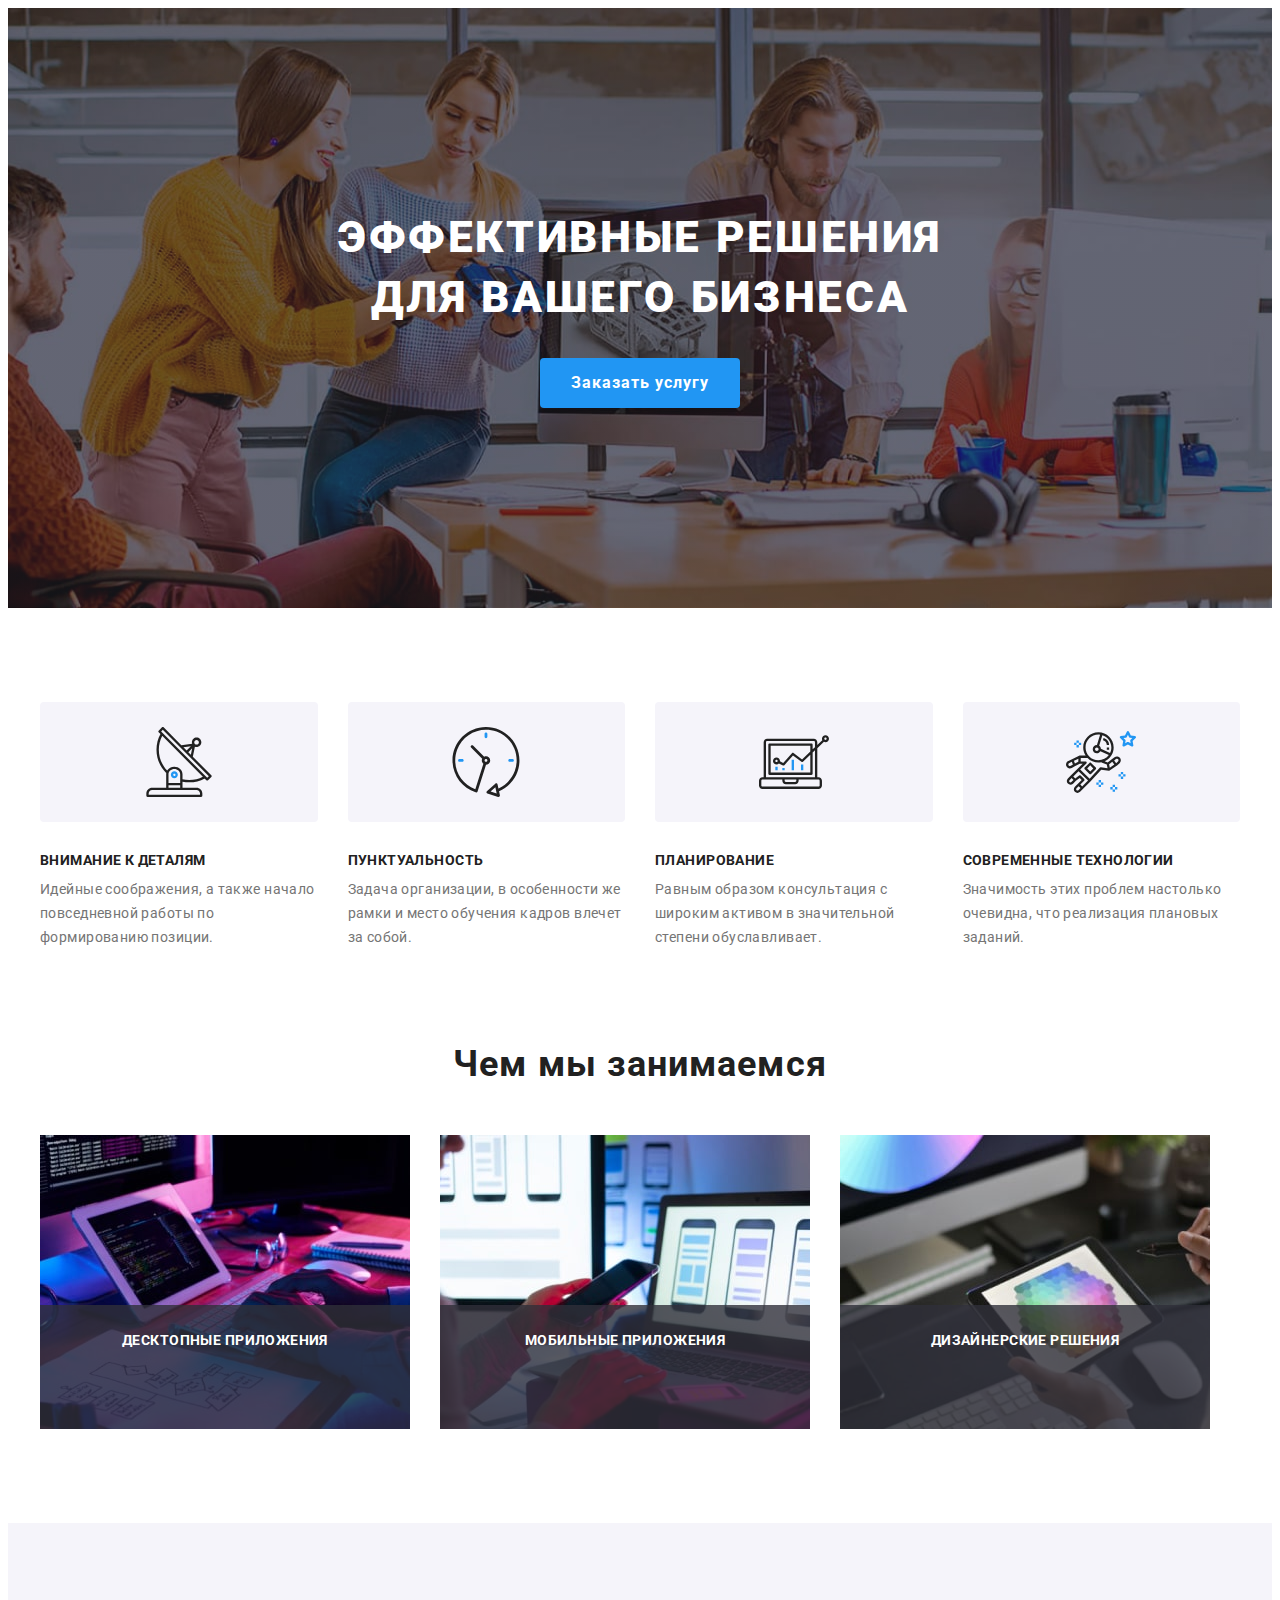
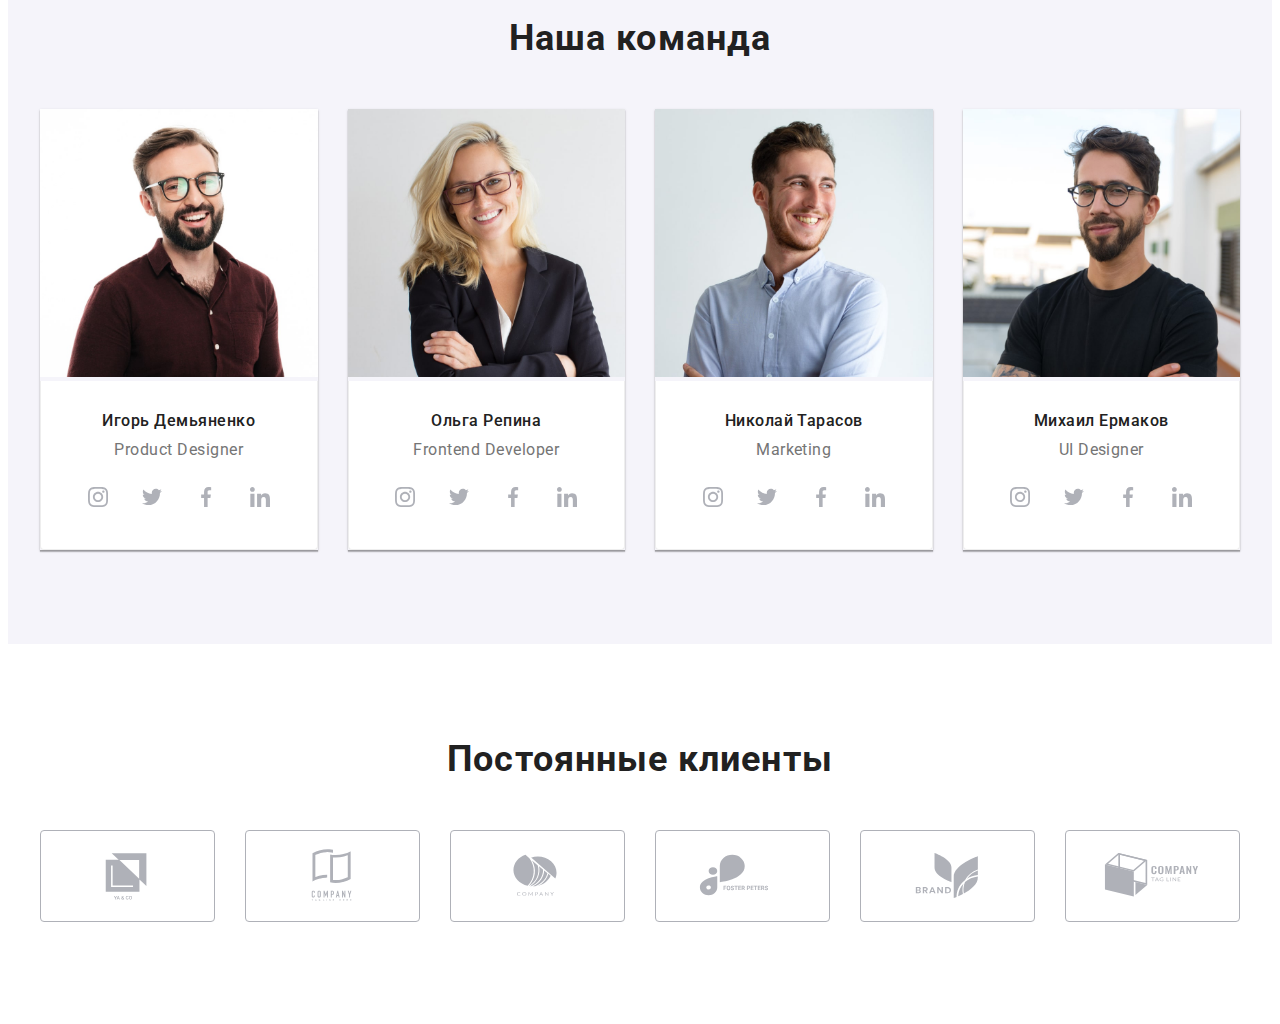
==== index.html @ 3990cf5d "adaptive main studio" ====
<!DOCTYPE html>
<html lang="ru">

<head>
    <meta charset="UTF-8">
    <meta http-equiv="X-UA-Compatible" content="IE=edge">
    <meta name="viewport" content="width=device-width, initial-scale=1.0">
    <title lang="en">WebStudio</title>
    <link rel="preconnect" href="https://fonts.googleapis.com">
    <link rel="preconnect" href="https://fonts.gstatic.com" crossorigin>
    <link
        href="https://fonts.googleapis.com/css2?family=Raleway:wght@700&family=Roboto:wght@400;500;700;900&display=swap"
        rel="stylesheet">
    <link rel="stylesheet" href="https://cdnjs.cloudflare.com/ajax/libs/modern-normalize/1.1.0/modern-normalize.min.css"
        integrity="sha512-wpPYUAdjBVSE4KJnH1VR1HeZfpl1ub8YT/NKx4PuQ5NmX2tKuGu6U/JRp5y+Y8XG2tV+wKQpNHVUX03MfMFn9Q=="
        crossorigin="anonymous" referrerpolicy="no-referrer" />
    <link rel="stylesheet" href="./css/main.min.css">
</head>

<body>
    <!-- <header class="header">
        <div class="container header-container">
            <nav class="header__nav">
                <a class="header__logo link" href="">Web<span class="header__logo-part">Studio</span></a>
                <ul class="header-list list">
                    <li class="header-list__item"><a class="header-list__link link current" href="./index.html">Студия</a></li>
                    <li class="header-list__item"><a class="header-list__link link" href="./portfolio.html">Портфолио</a></li>
                    <li class="header-list__item"><a class="header-list__link link" href="">Контакты</a></li>
                </ul>
            </nav>
            <div class="header-contact">
                <a class="header-contact__link link" href="mailto:info@devstudio.com">
                    <svg class="header-contact__mail-icon" width="16" height="10">
                        <use href="./images/icons.svg#icon-envelope"></use>
                    </svg>
                    info@devstudio.com</a>
                <a class="header-contact__link link" href="tel:+380961111111">
                    <svg class="header-contact__tel-icon" width="10" height="16">
                        <use href="./images/icons.svg#icon-smartphone"></use>
                    </svg>
                    +38 096 111 11 11</a>
            </div>
        </div>
    </header> -->
    <main>
        <section class="hero">
            <div class="hero-container">
                <h1 class="hero__title">Эффективные решения для вашего бизнеса</h1>
                <button type="button" class="btn" data-modal-open>Заказать услугу</button>
            </div>
        </section>
        <section class="section peculiarities">
            <div class="container peculiarities-container">
                <h2 class="visually-hidden">Особенности</h2>
                <ul class="peculiarities-list list">
                    <li class="peculiarities-list__item">
                        <div class="peculiarities-list__box">
                            <svg class="peculiarities-list__icon" width="70" height="70">
                                <use href="./images/icons.svg#icon-antenna"></use>
                            </svg>
                        </div>
                        <h3 class="peculiarities-list__title">Внимание к деталям</h3>
                        <p class="peculiarities-list__text">Идейные соображения, а также начало повседневной работы по
                            формированию позиции.</p>
                    </li>
                    <li class="peculiarities-list__item">
                        <div class="peculiarities-list__box">
                            <svg class="peculiarities-list__icon" width="70" height="70">
                                <use href="./images/icons.svg#icon-clock"></use>
                            </svg>
                        </div>
                        <h3 class="peculiarities-list__title">Пунктуальность</h3>
                        <p class="peculiarities-list__text">Задача организации, в особенности же рамки и место обучения кадров
                            влечет за собой.</p>
                    </li>
                    <li class="peculiarities-list__item">
                        <div class="peculiarities-list__box">
                            <svg class="peculiarities-list__icon" width="70" height="70">
                                <use href="./images/icons.svg#icon-diagram"></use>
                            </svg>
                        </div>
                        <h3 class="peculiarities-list__title">Планирование</h3>
                        <p class="peculiarities-list__text">Равным образом консультация с широким активом в значительной
                            степени обуславливает.</p>
                    </li>
                    <li class="peculiarities-list__item">
                        <div class="peculiarities-list__box">
                            <svg class="peculiarities-list__icon" width="70" height="70">
                                <use href="./images/icons.svg#icon-astronaut"></use>
                            </svg>
                        </div>
                        <h3 class="peculiarities-list__title">Современные технологии</h3>
                        <p class="peculiarities-list__text">Значимость этих проблем настолько очевидна, что реализация
                            плановых заданий.</p>
                    </li>
                </ul>
            </div>
        </section>
        <section class="section about">
            <div class="container about-container">
                <h2 class="about__title section-title">Чем мы занимаемся</h2>
                <ul class="about-list list">
                    <li class="about-list__item">
                        <img class="img" src="./images/box-1-min.jpg" alt="фото 1" width="370">
                        <p class="about-list__label">Десктопные приложения</p>
                    </li>
                    <li class="about-list__item">
                        <img class="img" src="./images/box-2-min.jpg" alt="фото 2" width="370">
                        <p class="about-list__label">Мобильные приложения</p>
                    </li>
                    <li class="about-list__item">
                        <p class="about-list__label">Дизайнерские решения</p>
                        <img class="img" src="./images/box-3-min.jpg" alt="фото 3" width="370">
                    </li>
                </ul>
            </div>
        </section>
        <section class="section team">
            <div class="container team-container">
                <h2 class="team__title section-title">Наша команда</h2>
                <ul class="team-list list">
                    <li class="team-list__item"><img class="team-list__img" src="./images/igor-demyanenko.jpg"
                            alt="фото Игоря Демьяненко" width="270">
                        <div class="team-bottom">
                            <h3 class="team-bottom__title">Игорь Демьяненко</h3>
                            <p lang="en" class="team-bottom__text">Product Designer</p>
                            <ul class="team-sosial-list list">
                                <li class="team-sosial-list__item">
                                    <a href="" class="team-sosial-list__link">
                                        <svg class="team-sosial-list__icon" width="20" height="20">
                                            <use href="./images/icons.svg#icon-instagram"></use>
                                        </svg>
                                    </a>
                                </li>
                                <li class="team-sosial-list__item">
                                    <a href="" class="team-sosial-list__link">
                                        <svg class="team-sosial-list__icon" width="20" height="20">
                                            <use href="./images/icons.svg#icon-twitter"></use>
                                        </svg>
                                    </a>
                                </li>
                                <li class="team-sosial-list__item">
                                    <a href="" class="team-sosial-list__link">
                                        <svg class="team-sosial-list__icon" width="20" height="20">
                                            <use href="./images/icons.svg#icon-facebook"></use>
                                        </svg>
                                    </a>
                                </li>
                                <li class="team-sosial-list__item">
                                    <a href="" class="team-sosial-list__link">
                                        <svg class="team-sosial-list__icon" width="20" height="20">
                                            <use href="./images/icons.svg#icon-linkedin"></use>
                                        </svg>
                                    </a>
                                </li>
                            </ul>
                        </div>
                    </li>
                    <li class="team-list__item"><img class="team-list__img" src="./images/olga-repina.jpg" alt="фото Ольги Репиной"
                            width="270">
                        <div class="team-bottom">
                            <h3 class="team-bottom__title">Ольга Репина</h3>
                            <p lang="en" class="team-bottom__text">Frontend Developer</p>
                            <ul class="team-sosial-list list">
                                <li class="team-sosial-list__item">
                                    <a href="" class="team-sosial-list__link">
                                        <svg class="team-sosial-list__icon" width="20" height="20">
                                            <use href="./images/icons.svg#icon-instagram"></use>
                                        </svg>
                                    </a>
                                </li>
                                <li class="team-sosial-list__item">
                                    <a href="" class="team-sosial-list__link">
                                        <svg class="team-sosial-list__icon" width="20" height="20">
                                            <use href="./images/icons.svg#icon-twitter"></use>
                                        </svg>
                                    </a>
                                </li>
                                <li class="team-sosial-list__item">
                                    <a href="" class="team-sosial-list__link">
                                        <svg class="team-sosial-list__icon" width="20" height="20">
                                            <use href="./images/icons.svg#icon-facebook"></use>
                                        </svg>
                                    </a>
                                </li>
                                <li class="team-sosial-list__item">
                                    <a href="" class="team-sosial-list__link">
                                        <svg class="team-sosial-list__icon" width="20" height="20">
                                            <use href="./images/icons.svg#icon-linkedin"></use>
                                        </svg>
                                    </a>
                                </li>
                            </ul>
                        </div>
                    </li>
                    <li class="team-list__item"><img class="team-list__img" src="./images/nikolay-tarasov.jpg"
                            alt="фото Николая Тарасова" width="270">
                        <div class="team-bottom">
                            <h3 class="team-bottom__title">Николай Тарасов</h3>
                            <p lang="en" class="team-bottom__text">Marketing</p>
                            <ul class="team-sosial-list list">
                                <li class="team-sosial-list__item">
                                    <a href="" class="team-sosial-list__link">
                                        <svg class="team-sosial-list__icon" width="20" height="20">
                                            <use href="./images/icons.svg#icon-instagram"></use>
                                        </svg>
                                    </a>
                                </li>
                                <li class="team-sosial-list__item">
                                    <a href="" class="team-sosial-list__link">
                                        <svg class="team-sosial-list__icon" width="20" height="20">
                                            <use href="./images/icons.svg#icon-twitter"></use>
                                        </svg>
                                    </a>
                                </li>
                                <li class="team-sosial-list__item">
                                    <a href="" class="team-sosial-list__link">
                                        <svg class="team-sosial-list__icon" width="20" height="20">
                                            <use href="./images/icons.svg#icon-facebook"></use>
                                        </svg>
                                    </a>
                                </li>
                                <li class="team-sosial-list__item">
                                    <a href="" class="team-sosial-list__link">
                                        <svg class="team-sosial-list__icon" width="20" height="20">
                                            <use href="./images/icons.svg#icon-linkedin"></use>
                                        </svg>
                                    </a>
                                </li>
                            </ul>
                        </div>
                    </li>
                    <li class="team-list__item"><img class="team-list__img" src="./images/mykhail-ermakov.jpg"
                            alt="фото Михаила Ермакова" width="270">
                        <div class="team-bottom">
                            <h3 class="team-bottom__title">Михаил Ермаков</h3>
                            <p lang="en" class="team-bottom__text">UI Designer</p>
                            <ul class="team-sosial-list list">
                                <li class="team-sosial-list__item">
                                    <a href="" class="team-sosial-list__link">
                                        <svg class="team-sosial-list__icon" width="20" height="20">
                                            <use href="./images/icons.svg#icon-instagram"></use>
                                        </svg>
                                    </a>
                                </li>
                                <li class="team-sosial-list__item">
                                    <a href="" class="team-sosial-list__link">
                                        <svg class="team-sosial-list__icon" width="20" height="20">
                                            <use href="./images/icons.svg#icon-twitter"></use>
                                        </svg>
                                    </a>
                                </li>
                                <li class="team-sosial-list__item">
                                    <a href="" class="team-sosial-list__link">
                                        <svg class="team-sosial-list__icon" width="20" height="20">
                                            <use href="./images/icons.svg#icon-facebook"></use>
                                        </svg>
                                    </a>
                                </li>
                                <li class="team-sosial-list__item">
                                    <a href="" class="team-sosial-list__link">
                                        <svg class="team-sosial-list__icon" width="20" height="20">
                                            <use href="./images/icons.svg#icon-linkedin"></use>
                                        </svg>
                                    </a>
                                </li>
                            </ul>
                        </div>
                    </li>
                </ul>
            </div>
        </section>
        <section class="section clients">
            <div class="container clients-container">
                <h2 class="clients__title section-title">Постоянные клиенты</h2>
                <ul class="clients-list list">
                    <li class="clients-list__item">
                        <a href="" class="clients-list__link">
                            <svg class="clients-list__icon" width="106" height="60">
                                <use href="./images/icons.svg#icon-logo-yaco"></use>
                            </svg>
                        </a>
                    </li>
                    <li class="clients-list__item">
                        <a href="" class="clients-list__link">
                            <svg class="clients-list__icon" width="106" height="60">
                                <use href="./images/icons.svg#icon-logo-company-tagline-here"></use>
                            </svg>
                        </a>
                    </li>
                    <li class="clients-list__item">
                        <a href="" class="clients-list__link">
                            <svg class="clients-list__icon" width="106" height="60">
                                <use href="./images/icons.svg#icon-logo-company"></use>
                            </svg>
                        </a>
                    </li>
                    <li class="clients-list__item">
                        <a href="" class="clients-list__link">
                            <svg class="clients-list__icon" width="106" height="60">
                                <use href="./images/icons.svg#icon-logo-foster-peters"></use>
                            </svg>
                        </a>
                    </li>
                    <li class="clients-list__item">
                        <a href="" class="clients-list__link">
                            <svg class="clients-list__icon" width="106" height="60">
                                <use href="./images/icons.svg#icon-logo-brend"></use>
                            </svg>
                        </a>
                    </li>
                    <li class="clients-list__item">
                        <a href="" class="clients-list__link">
                            <svg class="clients-list__icon" width="106" height="60">
                                <use href="./images/icons.svg#icon-logo-company-tag-line"></use>
                            </svg>
                        </a>
                    </li>
                </ul>
            </div>
        </section>
    </main>
    <!-- <footer class="footer">
        <div class="container footer-container">
            <div class="foter-left">
                <a class="footer-left__logo link" href="">Web<span class="footer-left__logo-part">Studio</span></a>
                <address class="footer-left__address">
                    <a class="footer-left__map link" href="https://goo.gl/maps/DxFb3wu3h7kVE8w4A" target="_blank"
                        rel="noopener noreferrer">г.
                        Киев, пр-т Леси Украинки, 26</a>
                </address>
                <a class="footer-left__contact link" href="mailto:info@example.com">info@example.com</a>
                <a class="footer-left__contact link" href="tel:+380991111111">+38 099 111 11 11</a>
            </div>
            <div class="footer-sosial">
                <p class="footer-title">присоединяйтесь</p>
                <ul class="footer-sosial-list list">
                    <li class="footer-sosial-list__item">
                        <a href="" class="footer-sosial-list__link">
                            <svg class="footer-sosial-list__icon" width="20" height="20">
                                <use href="./images/icons.svg#icon-instagram"></use>
                            </svg>
                        </a>
                    </li>
                    <li class="footer-sosial-list__item">
                        <a href="" class="footer-sosial-list__link">
                            <svg class="footer-sosial-list__icon" width="20" height="20">
                                <use href="./images/icons.svg#icon-twitter"></use>
                            </svg>
                        </a>
                    </li>
                    <li class="footer-sosial-list__item">
                        <a href="" class="footer-sosial-list__link">
                            <svg class="footer-sosial-list__icon" width="20" height="20">
                                <use href="./images/icons.svg#icon-facebook"></use>
                            </svg>
                        </a>
                    </li>
                    <li class="footer-sosial-list__item">
                        <a href="" class="footer-sosial-list__link">
                            <svg class="footer-sosial-list__icon" width="20" height="20">
                                <use href="./images/icons.svg#icon-linkedin"></use>
                            </svg>
                        </a>
                    </li>
                </ul>
            </div>
            <div class="footer-form">
                <p class="footer-title">Подпишитесь на рассылку</p>
                <form action="#" class="footer-form__field">        
                    <input type="email" name="mail" required="required" placeholder="E-mail" class="footer-form__input">
                    <button type="submit" class="btn footer-form__btn">Подписаться <svg class="footer-form__icon" width="24" height="24">
                        <use href="./images/icons.svg#icon-send"></use>
                    </svg></button>
                </form>
            </div>
        </div>
    </footer> -->
    <!-- <div class="backdrop is-hidden" data-modal>
        <div class="modal">
            <button type="button" class="modal__close" data-modal-close>
                <svg class="modal__icon-close" width="18" height="18">
                    <use href="./images/icons.svg#icon-close"></use>
                </svg>
            </button>
            <p class="modal__title">Оставьте свои данные, мы вам перезвоним</p>
            <form action="#" class="modal-form">
                <div class="modal-form__field">
                    <label for="name" class="modal-form__lable">Имя</label>
                   <div class="modal-form__input-wrap">
                        <input type="text" name="name" id="name" required="required" class="modal-form__input">
                        <svg class="modal-form__icon" width="18" height="18">
                            <use href="./images/icons.svg#icon-person-black"></use>
                        </svg>
                   </div>
                </div>
                <div class="modal-form__field">
                    <label for="tel" class="modal-form__lable">Телефон</label>
                    <div class="modal-form__input-wrap">
                        <input type="tel" name="tel" id="tel" required="required" class="modal-form__input">
                        <svg class="modal-form__icon" width="18" height="18">
                            <use href="./images/icons.svg#icon-phone-black"></use>
                        </svg>
                    </div>
                </div>
                <div class="modal-form__field">
                    <label for="mail" class="modal-form__lable">Почта</label>
                    <div class="modal-form__input-wrap">
                        <input type="email" name="mail" id="mail" required="required" class="modal-form__input">
                        <svg class="modal-form__icon" width="18" height="18">
                            <use href="./images/icons.svg#icon-email-black"></use>
                        </svg>
                    </div>
                </div>
                <div class="modal-form__field">
                    <label for="coment" class="modal-form__lable">Комментарий</label>
                    <textarea name="coment" id="coment" placeholder="Введите текст" class="modal-form__coment"></textarea>
                </div>
                <div class="modal-form__field">
                    <input type="checkbox" name="checkbox" id="checkbox" class="modal-form__checkbox visually-hidden">
                    <label for="checkbox" class="modal-form__lable-checkbox">
                        <span class="modal-form__check">
                            <svg class="modal-form__icon-check" width="16" height="15">
                                <use href="./images/icons.svg#icon-check"></use>
                            </svg>
                        </span> Соглашаюсь с рассылкой и принимаю <a href="" class="modal-form__checkox-link"> Условия договора</a> </label> 
                </div>
                <button type="submit" class="btn modal-btn">Отправить</button>
            </form>
        </div>
    </div> -->
    <script src="./js/modal.js"></script>
    </body>

</html>
---- css/main.min.css ----
:root{--main-title-color: #212121;--second-title-color: #ffffff;--first-text-color: #757575;--second-text-color: #212121;--third-text-color: rgba(255, 255, 255, 0.6);--first-button-color: #ffffff;--second-button-color: #212121;--accent-color: #2196f3;--logo-header-color: #000000;--header-link-color: #212121;--header-contact-color: #757575;--logo-footer-color: #ffffff;--hero-background-color: #2f303a;--foter-background-color: #2f303a;--team-background-color: #f5f4fa}p,h1,h2,h3,h4,h5,h6{margin:0}ul{margin:0;padding:0}.btn{cursor:pointer}.img{display:block;max-width:100%;height:auto}.visually-hidden{position:absolute;white-space:nowrap;width:1px;height:1px;overflow:hidden;border:0;padding:0;clip:rect(0 0 0 0);clip-path:inset(50%);margin:-1px}body{font-family:'Roboto', sans-serif;color:var(--first-text-color)}.list{list-style:none}.link{text-decoration:none}.container{padding-left:15px;padding-right:15px;margin:0 auto;width:100%}@media screen and (min-width: 480px){.container{max-width:480px}}@media screen and (min-width: 768px){.container{max-width:768px}}@media screen and (min-width: 1200px){.container{max-width:1200px}}.btn{display:flex;align-items:center;justify-content:center;text-align:center;font-family:inherit;font-weight:700;font-size:16px;line-height:1.87;letter-spacing:0.06em;color:var(--first-button-color);padding-top:10px;padding-bottom:10px;background:var(--accent-color);box-shadow:0px 4px 4px rgba(0,0,0,0.15);border-radius:4px;border-color:transparent;min-width:200px;height:50px;margin:0 auto;transition:color 250ms cubic-bezier(0.4, 0, 0.2, 1)}.btn:hover,.btn:focus{color:var(--logo-header-color)}.section{padding-top:60px;padding-bottom:60px}@media screen and (min-width: 1200px){.section{padding-top:94px;padding-bottom:94px}}.section-title{font-weight:700;font-size:28px;line-height:calc(33 / 28);text-align:center;letter-spacing:0.03em;color:var(--main-title-color);margin-bottom:30px}@media screen and (min-width: 1200px){.section-title{font-size:36px;line-height:calc(42 / 36);margin-bottom:50px}}.backdrop{width:100vw;height:100vh;background-color:rgba(0,0,0,0.2);position:fixed;top:0;left:0;transition:opacity 250ms, visibility 250ms}.backdrop.is-hidden .modal{transform:skewX(45deg) scale(0.8) rotate(-180deg)}.modal{position:absolute;top:50%;left:50%;padding:40px;width:528px;height:581px;background:#ffffff;box-shadow:0px 1px 3px rgba(0,0,0,0.12),0px 1px 1px rgba(0,0,0,0.14),0px 2px 1px rgba(0,0,0,0.2);border-radius:4px;transform:scale(1) skewX(0deg) translate(-50%, -50%) rotate(0deg);transition:transform 250ms cubic-bezier(0.4, 0, 0.2, 1)}.modal__close{position:absolute;top:8px;right:8px;width:30px;height:30px;background-color:#ffffff;border:1px solid rgba(0,0,0,0.1);border-radius:50%;display:flex;align-items:center;justify-content:center;transition:fill 250ms cubic-bezier(0.4, 0, 0.2, 1)}.modal__close:hover,.modal__close:focus{fill:var(--accent-color)}.is-hidden{visibility:hidden;opacity:0;pointer-events:none}.modal__title{font-weight:700;font-size:20px;line-height:calc(23 / 20);text-align:center;letter-spacing:0.03em;color:var(--main-title-color);margin-bottom:12px}.modal-form__lable{font-size:12px;line-height:calc(14 / 12);letter-spacing:0.01em;color:var(--first-text-color);margin-bottom:4px}.modal-form__field{margin-bottom:10px}.modal-form__input{padding-left:42px;padding-top:12px;padding-bottom:12px;width:100%;height:40px;border:1px solid rgba(33,33,33,0.2);box-sizing:border-box;border-radius:4px;outline:none;transition:border-color 250ms cubic-bezier(0.4, 0, 0.2, 1)}.modal-form__input:focus{border-color:var(--accent-color)}.modal-form__input:focus+.modal-form__icon{fill:var(--accent-color)}.modal-form__input-wrap{position:relative}.modal-form__icon{position:absolute;top:50%;left:12px;transform:translateY(-50%);transition:fill 250ms cubic-bezier(0.4, 0, 0.2, 1)}.modal-form__coment{padding:12px 16px;width:100%;min-height:120px;border:1px solid rgba(33,33,33,0.2);box-sizing:border-box;border-radius:4px;outline:none;resize:none;transition:border-color 250ms cubic-bezier(0.4, 0, 0.2, 1)}.modal-form__coment::placeholder{font-size:14px;line-height:calc(16 / 14);letter-spacing:0.01em;color:rgba(117,117,117,0.5)}.modal-form__coment:focus{border-color:var(--accent-color)}.modal-form__lable-checkbox{font-size:14px;line-height:1.71;letter-spacing:0.03em;color:var(--first-text-color);display:flex;align-items:center;justify-content:center;margin-bottom:30px}.modal-form__checkox-link{text-decoration-line:underline;color:var(--accent-color)}.modal-form__check{display:flex;align-items:center;justify-content:center;margin-right:8.38px;width:16px;height:15px;border:2px solid #212121;border-radius:2px}.modal-form__icon-check{fill:#ffffff}.modal-form__checkbox:checked+.modal-form__lable-checkbox .modal-form__check{background-color:var(--accent-color);border:none}.header{padding-top:24px;padding-bottom:25px;border-bottom:1px solid #ececec}.header-list{display:flex}.header__nav{display:flex;align-items:center}.header-container{display:flex;align-items:center}.header-contact{margin-left:auto;display:flex}.header__logo{font-family:Raleway;font-weight:700;font-size:26px;line-height:calc(31 / 26);letter-spacing:0.03em;color:var(--accent-color);margin-right:93px}.header__logo-part{color:var(--logo-header-color);transition:color 250ms cubic-bezier(0.4, 0, 0.2, 1)}.header__logo-part:hover,.header__logo-part:focus{color:var(--accent-color)}.header-list__item:not(:last-child){margin-right:50px}.header-list__link{position:relative;font-weight:500;font-size:14px;line-height:calc(16 / 14);letter-spacing:0.02em;color:var(--header-link-color);transition:color 250ms cubic-bezier(0.4, 0, 0.2, 1)}.header-list__link:hover,.header-list__link:focus{color:var(--accent-color)}.header-list__link.current::after{position:absolute;left:0;bottom:-32px;content:'';width:100%;height:4px;background-color:var(--accent-color);border-radius:2px}.header-contact__link{font-weight:500;font-size:14px;line-height:calc(16 / 14);letter-spacing:0.02em;color:var(--header-contact-color);margin-right:50px;display:flex;align-items:center;transition:color 250ms cubic-bezier(0.4, 0, 0.2, 1)}.header-contact__link:last-child{margin-right:0}.header-contact__link:hover,.header-contact__link:focus{color:var(--accent-color)}.header-contact__mail-icon{margin-right:10px;fill:currentColor}.header-contact__tel-icon{margin-right:10px;fill:currentColor}.hero{background-color:#c4c4c4;margin:0 auto;max-width:1600px;background-image:linear-gradient(rgba(47,48,58,0.4), rgba(47,48,58,0.4)),url(../images/hero-background.jpg);background-repeat:no-repeat;background-position:center;background-size:cover;padding-top:118px;padding-bottom:118px}@media screen and (min-width: 1200px){.hero{padding-top:200px;padding-bottom:200px}}.hero__title{font-weight:900;font-size:26px;line-height:1.62;text-align:center;letter-spacing:0.06em;text-transform:uppercase;color:var(--second-title-color);max-width:360px;margin:0 auto 30px}@media screen and (min-width: 1200px){.hero__title{font-size:44px;line-height:1.36;max-width:676px}}.peculiarities-list{margin-bottom:-30px}@media screen and (min-width: 768px){.peculiarities-list{display:flex;flex-wrap:wrap;margin-left:-30px}}.peculiarities-list__item{margin-bottom:30px;width:100%}@media screen and (min-width: 768px){.peculiarities-list__item{width:calc(100% / 2 - 30px);margin-left:30px}}@media screen and (min-width: 1200px){.peculiarities-list__item{width:calc(100% / 4 - 30px)}}.peculiarities-list__box{height:120px;background:#f5f4fa;border-radius:4px;margin-bottom:30px;display:flex;align-items:center;justify-content:center}.peculiarities-list__title{text-align:center;font-weight:700;font-size:14px;line-height:calc(16 / 14);letter-spacing:0.03em;text-transform:uppercase;color:var(--main-title-color);margin-bottom:10px}@media screen and (min-width: 768px){.peculiarities-list__title{text-align:left}}.peculiarities-list__text{font-size:14px;line-height:1.71;letter-spacing:0.03em}.about{padding-top:0px;display:none}@media screen and (min-width: 1200px){.about{display:block}}.about-list{display:flex}.about-list__item{position:relative}.about-list__item:not(:last-child){margin-right:30px}.about-list__label{position:absolute;left:0;bottom:0;width:370px;height:70px;font-weight:700;font-size:14px;line-height:calc(16 / 14);text-align:center;padding-top:27px;padding-bottom:27px;letter-spacing:0.03em;text-transform:uppercase;color:#ffffff;background:rgba(47,48,58,0.8)}.team{background-color:var(--team-background-color)}.team-list{margin-bottom:-30px}@media screen and (min-width: 768px){.team-list{display:flex;flex-wrap:wrap;margin-left:-30px}}.team-list__item{box-shadow:0px 1px 3px rgba(0,0,0,0.12),0px 1px 1px rgba(0,0,0,0.14),0px 2px 1px rgba(0,0,0,0.2);margin-bottom:30px;width:100%}@media screen and (min-width: 768px){.team-list__item{width:calc(100% / 2 - 30px);margin-left:30px}}@media screen and (min-width: 1200px){.team-list__item{width:calc(100% / 4 - 30px)}}.team-list__img{width:100%}.team-bottom{padding-top:30px;padding-bottom:30px;border:1px solid #eeeeee;border-top:none;background-color:#ffffff;border-radius:0px 0px 4px 4px}.team-bottom__title{font-weight:500;font-size:16px;line-height:calc(19 / 16);text-align:center;letter-spacing:0.03em;color:var(--main-title-color);margin-bottom:10px}.team-bottom__text{font-size:16px;line-height:calc(19 / 16);text-align:center;letter-spacing:0.03em;margin-bottom:16px}.team-sosial-list{display:flex;justify-content:center}.team-sosial-list__item{width:44px;height:44px}.team-sosial-list__item+.team-sosial-list__item{margin-left:10px}.team-sosial-list__link{width:100%;height:100%;border-radius:50%;display:flex;align-items:center;justify-content:center;background-color:#ffffff;color:#afb1b8;transition:color 250ms cubic-bezier(0.4, 0, 0.2, 1),background-color 250ms cubic-bezier(0.4, 0, 0.2, 1)}.team-sosial-list__link:hover,.team-sosial-list__link:focus{background-color:var(--accent-color);color:#ffffff}.team-sosial-list__icon{fill:currentColor}.clients-list{display:flex;margin-bottom:-30px;flex-wrap:wrap;margin-left:-30px}.clients-list__item{width:calc(100% / 2 - 30px);margin-left:30px;height:92px;margin-bottom:30px}@media screen and (min-width: 768px){.clients-list__item{width:calc(100% / 3 - 30px);margin-left:30px}}@media screen and (min-width: 768px) and (min-width: 1200px){.clients-list__item{width:calc(100% / 6 - 30px)}}.clients-list__link{width:100%;height:100%;border:1px solid #afb1b8;box-sizing:border-box;border-radius:4px;display:flex;align-items:center;justify-content:center;background-color:#ffffff;color:#afb1b8;transition:color 250ms cubic-bezier(0.4, 0, 0.2, 1),border-color 250ms cubic-bezier(0.4, 0, 0.2, 1)}.clients-list__link:hover,.clients-list__link:focus{border-color:var(--accent-color);color:var(--accent-color)}.clients-list__icon{fill:currentColor}.footer{background-color:var(--foter-background-color);padding-top:60px;padding-bottom:60px}.footer-container{display:flex;align-items:baseline}.footer-left__logo{font-family:Raleway;font-weight:700;font-size:26px;line-height:calc(31 / 26);letter-spacing:0.03em;color:var(--accent-color);display:block;margin-bottom:30px}.footer-left__logo-part{color:var(--logo-footer-color);transition:color 250ms cubic-bezier(0.4, 0, 0.2, 1)}.footer-left__logo-part:hover,.footer-left__logo-part:focus{color:var(--accent-color)}.footer-left__map{font-style:normal;font-weight:400;font-size:14px;line-height:1.71;letter-spacing:0.03em;color:var(--second-title-color);display:block;margin-bottom:9px;transition:color 250ms cubic-bezier(0.4, 0, 0.2, 1)}.footer-left__map:hover,.footer-left__map:focus{color:var(--accent-color)}.footer-left__contact{font-size:14px;line-height:1.71;letter-spacing:0.03em;color:var(--third-text-color);display:block;transition:color 250ms cubic-bezier(0.4, 0, 0.2, 1)}.footer-left__contact:not(:last-child){margin-bottom:9px}.footer-left__contact:hover,.footer-left__contact:focus{color:var(--accent-color)}.footer-sosial{margin-left:70px}.footer-title{font-weight:700;font-size:14px;line-height:calc(16 / 14);letter-spacing:0.03em;text-transform:uppercase;color:var(--logo-footer-color);margin-bottom:20px}.footer-sosial-list{display:flex}.footer-sosial-list__item{width:44px;height:44px}.footer-sosial-list__item+.footer-sosial-list__item{margin-left:10px}.footer-sosial-list__link{width:100%;height:100%;border-radius:50%;display:flex;align-items:center;justify-content:center;background:rgba(255,255,255,0.1);color:var(--logo-footer-color);transition:background-color 250ms cubic-bezier(0.4, 0, 0.2, 1)}.footer-sosial-list__link:hover,.footer-sosial-list__link:focus{background-color:var(--accent-color)}.footer-sosial-list__icon{fill:currentColor}.footer-form{margin-left:93px}.footer-form__field{display:flex}.footer-form__input{margin-right:12px;padding-left:16px;padding-top:15px;padding-bottom:15px;width:358px;height:50px;font-size:16px;line-height:1.25;letter-spacing:0.03em;color:rgba(255,255,255,0.6);background-color:var(--foter-background-color);border:1px solid rgba(255,255,255,0.3);box-sizing:border-box;filter:drop-shadow(0px 4px 4px rgba(0,0,0,0.15));border-radius:4px;outline:none;transition:border-color 250ms cubic-bezier(0.4, 0, 0.2, 1)}.footer-form__input::placeholder{font-size:16px;line-height:1.25;letter-spacing:0.03em;color:rgba(255,255,255,0.6)}.footer-form__input:focus{border-color:var(--accent-color)}.footer-form__btn{justify-content:space-between;padding-right:28px;padding-left:29px}.filtr-list{display:flex;justify-content:center;margin-bottom:50px}.filtr-item{margin-right:8px}.filtr-item:last-child{margin-right:0}.filtr-btn{padding:6px 22px;font-family:inherit;font-weight:500;font-size:16px;line-height:1.62;text-align:center;letter-spacing:0.03em;color:var(--second-button-color);cursor:pointer;border:none;border-radius:4px;transition:color 250ms cubic-bezier(0.4, 0, 0.2, 1),background-color 250ms cubic-bezier(0.4, 0, 0.2, 1),box-shadow 250ms cubic-bezier(0.4, 0, 0.2, 1)}.filtr-btn:hover,.filtr-btn:focus{color:var(--first-button-color);background-color:var(--accent-color);box-shadow:0px 3px 1px rgba(0,0,0,0.1),0px 1px 2px rgba(0,0,0,0.08),0px 2px 2px rgba(0,0,0,0.12)}.projects-list{display:flex;flex-wrap:wrap;margin-left:-30px;margin-top:-30px}.projects-item{margin-left:30px;margin-top:30px;flex-basis:calc((100% - 90px) / 3)}.progect-border{padding:20px 24px;border:1px solid #eeeeee;border-top:none}.projects-link{display:block;transition:box-shadow 250ms cubic-bezier(0.4, 0, 0.2, 1)}.projects-link:hover,.projects-link:focus{box-shadow:0px 1px 1px rgba(0,0,0,0.12),0px 4px 4px rgba(0,0,0,0.06),1px 4px 6px rgba(0,0,0,0.16)}.progects-overlay{position:relative;overflow:hidden}.progect-overlay-text{position:absolute;left:0;top:0;height:100%;padding:63px 24px;font-size:18px;line-height:1.56;letter-spacing:0.03em;color:#ffffff;background-color:var(--accent-color);transform:translateY(100%);transition:transform 250ms cubic-bezier(0.4, 0, 0.2, 1);overflow:auto}.projects-item:hover .progect-overlay-text{transform:translateY(0)}.projects-title{font-weight:700;font-size:18px;line-height:2;letter-spacing:0.06em;color:var(--main-title-color)}.projects-text{font-size:16px;line-height:1.87;letter-spacing:0.03em;color:var(--first-text-color)}
/*# sourceMappingURL=main.min.css.map */
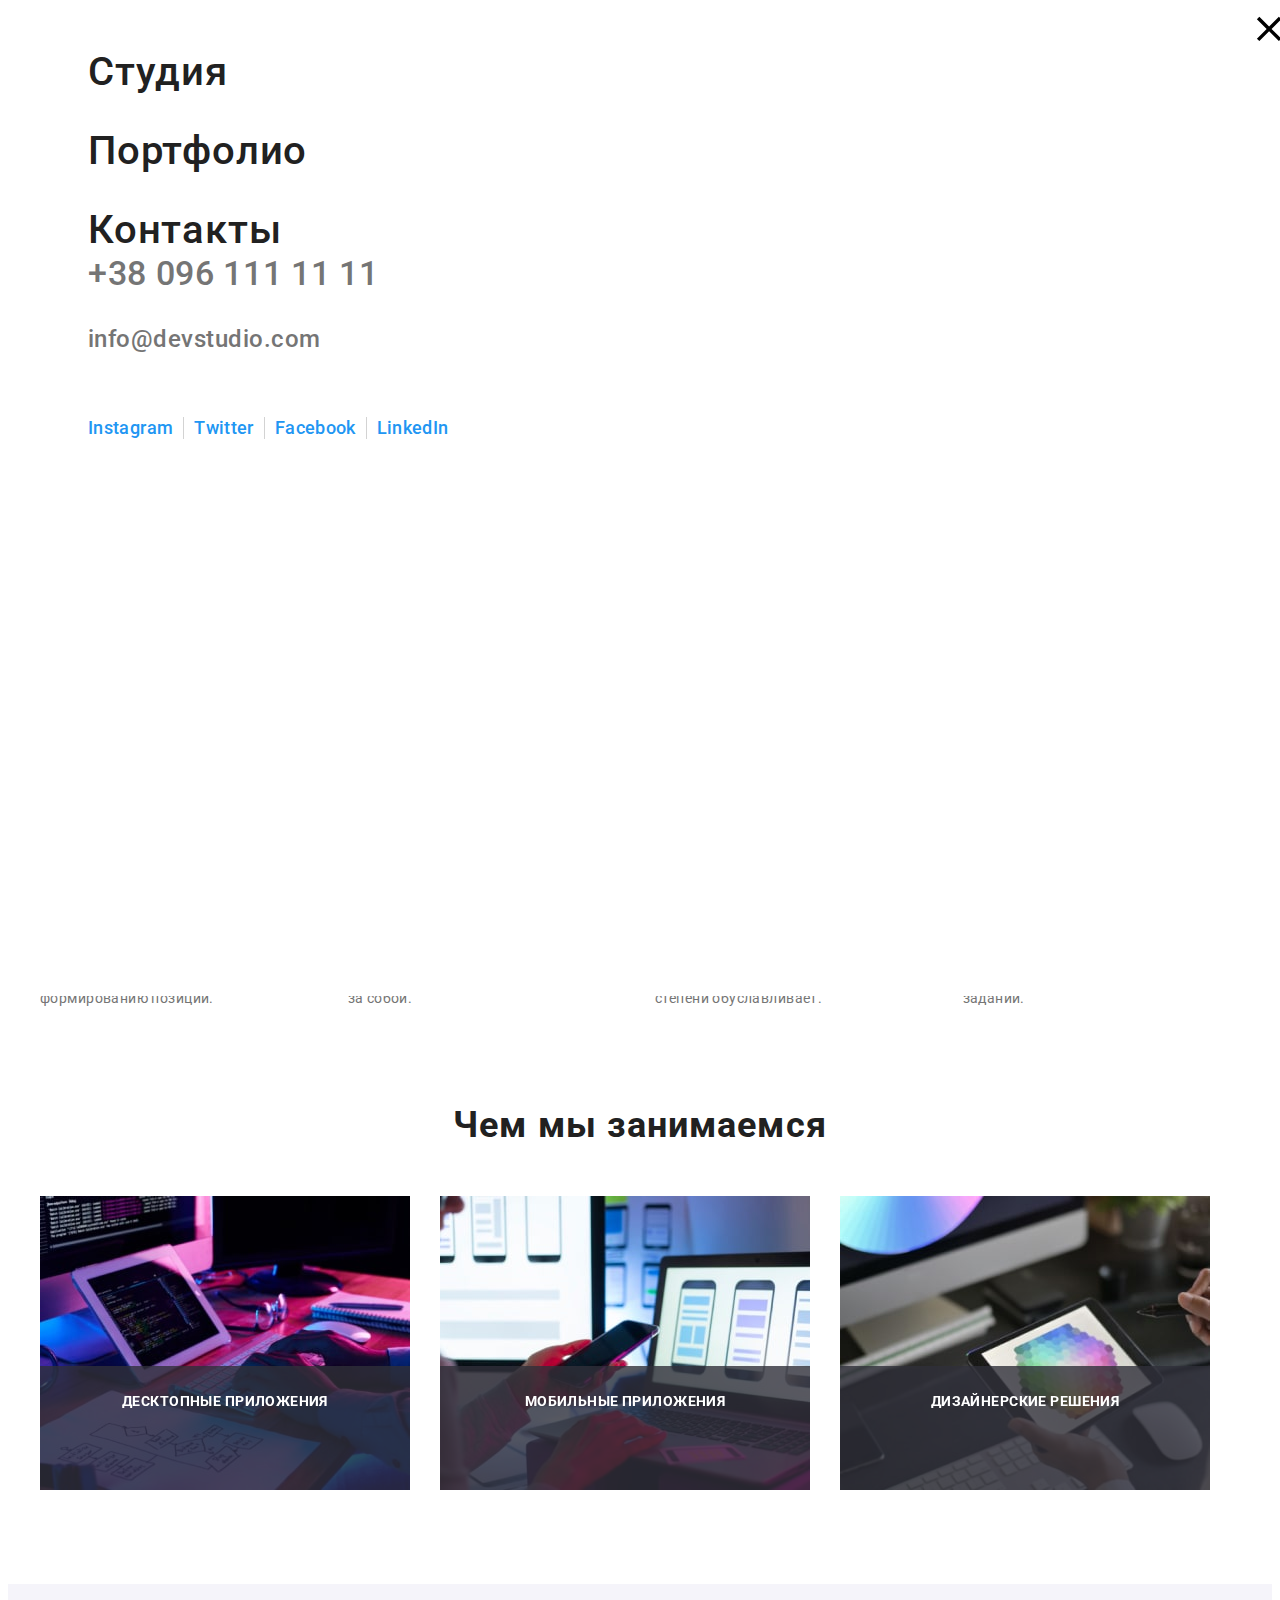
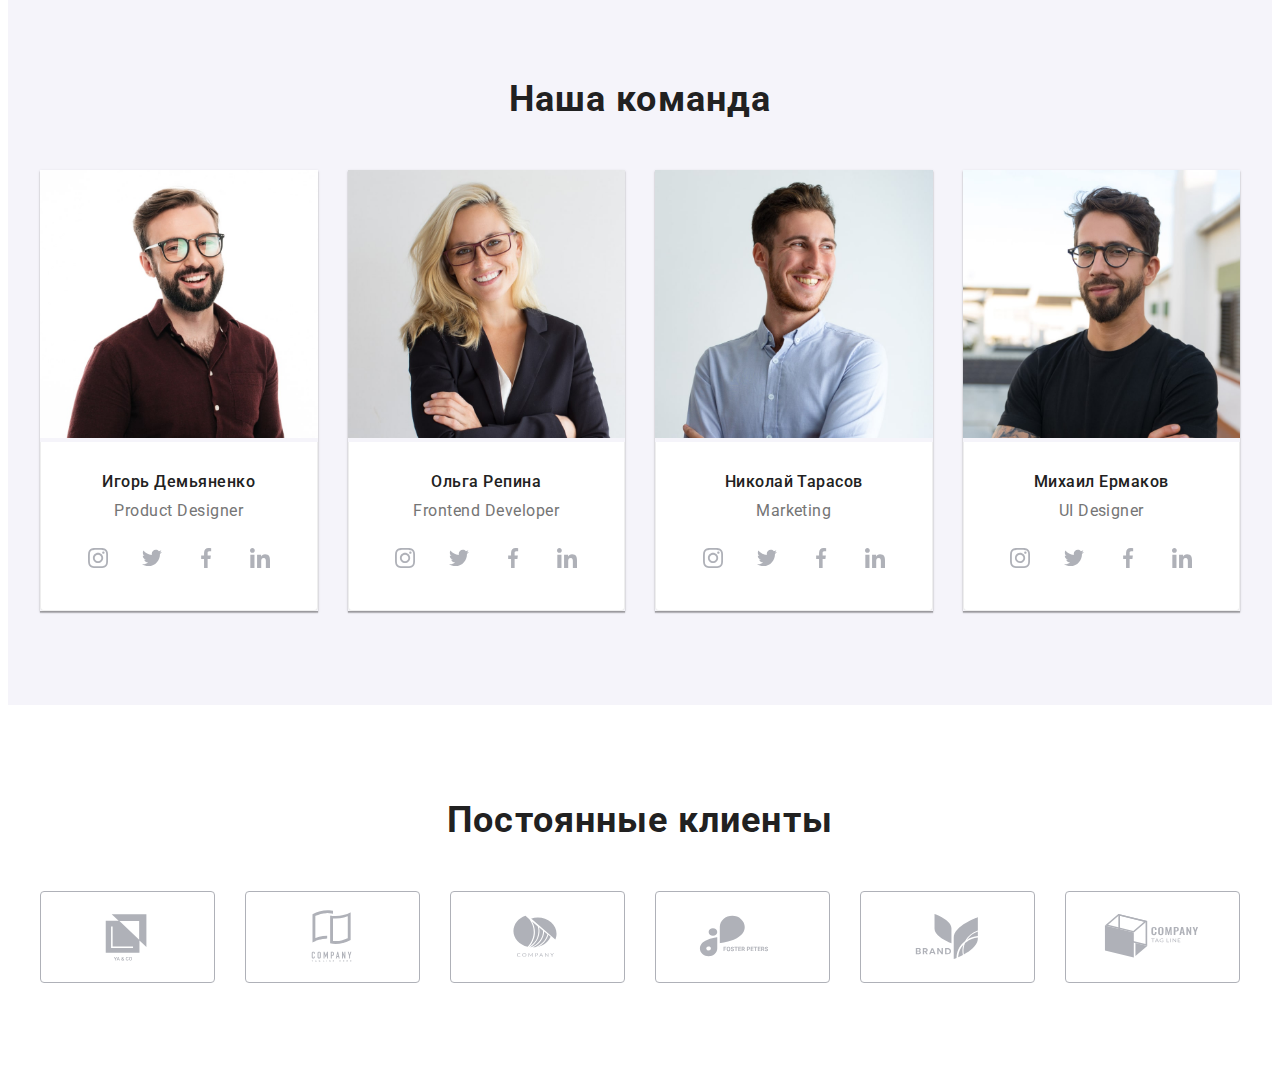
==== commit 87006b1b: "mob-menu header" ====
--- a/index.html
+++ b/index.html
@@ -18,10 +18,11 @@
 </head>
 
 <body>
-    <!-- <header class="header">
+    <header class="header">
         <div class="container header-container">
             <nav class="header__nav">
                 <a class="header__logo link" href="">Web<span class="header__logo-part">Studio</span></a>
+                
                 <ul class="header-list list">
                     <li class="header-list__item"><a class="header-list__link link current" href="./index.html">Студия</a></li>
                     <li class="header-list__item"><a class="header-list__link link" href="./portfolio.html">Портфолио</a></li>
@@ -40,8 +41,55 @@
                     </svg>
                     +38 096 111 11 11</a>
             </div>
+            <button type="button" class="mob-menu-open">
+                <svg class="menu-open-icon" width="40" height="40">
+                    <use href="images/icons.svg#icon-mob-menu1"></use>
+                </svg>
+            </button>
         </div>
-    </header> -->
+            <div class="mob-menu">
+                <div class="container">
+                <button type="button" class="mob-menu-close">
+                    <svg class="menu-close-icon" width="40" height="40">
+                        <use href="images/icons.svg#icon-close"></use>
+                    </svg>
+                </button>
+                <ul class="mob-menu-list list">
+                    <li class="mob-menu-item">
+                        <a href="" class="mob-menu-link link">Студия</a>
+                    </li>
+                    <li class="mob-menu-item">
+                        <a href="" class="mob-menu-link link">Портфолио</a>
+                    </li>
+                    <li class="mob-menu-item">
+                        <a href="" class="mob-menu-link link">Контакты</a>
+                    </li>
+                </ul>
+                <ul class="mob-contacts-list list">
+                    <li class="mob-contacts-item">
+                        <a href="" class="mob-contacts-link link mob-tel-number">+38 096 111 11 11</a>
+                    </li>
+                    <li class="mob-contacts-item">
+                        <a href="" class="mob-contacts-link link">info@devstudio.com</a>
+                    </li>
+                </ul>
+                <ul class="mob-sosial-list list">
+                    <li class="mob-sosial-item">
+                        <a href="" class="mob-sosial-link link">Instagram</a>
+                    </li>
+                    <li class="mob-sosial-item">
+                        <a href="" class="mob-sosial-link link">Twitter</a>
+                    </li>
+                    <li class="mob-sosial-item">
+                        <a href="" class="mob-sosial-link link">Facebook</a>
+                    </li>
+                    <li class="mob-sosial-item">
+                        <a href="" class="mob-sosial-link link">LinkedIn</a>
+                    </li>
+                </ul>
+                </div>
+            </div>
+    </header>
     <main>
         <section class="hero">
             <div class="hero-container">
--- a/css/main.min.css
+++ b/css/main.min.css
@@ -1,2 +1,2 @@
-:root{--main-title-color: #212121;--second-title-color: #ffffff;--first-text-color: #757575;--second-text-color: #212121;--third-text-color: rgba(255, 255, 255, 0.6);--first-button-color: #ffffff;--second-button-color: #212121;--accent-color: #2196f3;--logo-header-color: #000000;--header-link-color: #212121;--header-contact-color: #757575;--logo-footer-color: #ffffff;--hero-background-color: #2f303a;--foter-background-color: #2f303a;--team-background-color: #f5f4fa}p,h1,h2,h3,h4,h5,h6{margin:0}ul{margin:0;padding:0}.btn{cursor:pointer}.img{display:block;max-width:100%;height:auto}.visually-hidden{position:absolute;white-space:nowrap;width:1px;height:1px;overflow:hidden;border:0;padding:0;clip:rect(0 0 0 0);clip-path:inset(50%);margin:-1px}body{font-family:'Roboto', sans-serif;color:var(--first-text-color)}.list{list-style:none}.link{text-decoration:none}.container{padding-left:15px;padding-right:15px;margin:0 auto;width:100%}@media screen and (min-width: 480px){.container{max-width:480px}}@media screen and (min-width: 768px){.container{max-width:768px}}@media screen and (min-width: 1200px){.container{max-width:1200px}}.btn{display:flex;align-items:center;justify-content:center;text-align:center;font-family:inherit;font-weight:700;font-size:16px;line-height:1.87;letter-spacing:0.06em;color:var(--first-button-color);padding-top:10px;padding-bottom:10px;background:var(--accent-color);box-shadow:0px 4px 4px rgba(0,0,0,0.15);border-radius:4px;border-color:transparent;min-width:200px;height:50px;margin:0 auto;transition:color 250ms cubic-bezier(0.4, 0, 0.2, 1)}.btn:hover,.btn:focus{color:var(--logo-header-color)}.section{padding-top:60px;padding-bottom:60px}@media screen and (min-width: 1200px){.section{padding-top:94px;padding-bottom:94px}}.section-title{font-weight:700;font-size:28px;line-height:calc(33 / 28);text-align:center;letter-spacing:0.03em;color:var(--main-title-color);margin-bottom:30px}@media screen and (min-width: 1200px){.section-title{font-size:36px;line-height:calc(42 / 36);margin-bottom:50px}}.backdrop{width:100vw;height:100vh;background-color:rgba(0,0,0,0.2);position:fixed;top:0;left:0;transition:opacity 250ms, visibility 250ms}.backdrop.is-hidden .modal{transform:skewX(45deg) scale(0.8) rotate(-180deg)}.modal{position:absolute;top:50%;left:50%;padding:40px;width:528px;height:581px;background:#ffffff;box-shadow:0px 1px 3px rgba(0,0,0,0.12),0px 1px 1px rgba(0,0,0,0.14),0px 2px 1px rgba(0,0,0,0.2);border-radius:4px;transform:scale(1) skewX(0deg) translate(-50%, -50%) rotate(0deg);transition:transform 250ms cubic-bezier(0.4, 0, 0.2, 1)}.modal__close{position:absolute;top:8px;right:8px;width:30px;height:30px;background-color:#ffffff;border:1px solid rgba(0,0,0,0.1);border-radius:50%;display:flex;align-items:center;justify-content:center;transition:fill 250ms cubic-bezier(0.4, 0, 0.2, 1)}.modal__close:hover,.modal__close:focus{fill:var(--accent-color)}.is-hidden{visibility:hidden;opacity:0;pointer-events:none}.modal__title{font-weight:700;font-size:20px;line-height:calc(23 / 20);text-align:center;letter-spacing:0.03em;color:var(--main-title-color);margin-bottom:12px}.modal-form__lable{font-size:12px;line-height:calc(14 / 12);letter-spacing:0.01em;color:var(--first-text-color);margin-bottom:4px}.modal-form__field{margin-bottom:10px}.modal-form__input{padding-left:42px;padding-top:12px;padding-bottom:12px;width:100%;height:40px;border:1px solid rgba(33,33,33,0.2);box-sizing:border-box;border-radius:4px;outline:none;transition:border-color 250ms cubic-bezier(0.4, 0, 0.2, 1)}.modal-form__input:focus{border-color:var(--accent-color)}.modal-form__input:focus+.modal-form__icon{fill:var(--accent-color)}.modal-form__input-wrap{position:relative}.modal-form__icon{position:absolute;top:50%;left:12px;transform:translateY(-50%);transition:fill 250ms cubic-bezier(0.4, 0, 0.2, 1)}.modal-form__coment{padding:12px 16px;width:100%;min-height:120px;border:1px solid rgba(33,33,33,0.2);box-sizing:border-box;border-radius:4px;outline:none;resize:none;transition:border-color 250ms cubic-bezier(0.4, 0, 0.2, 1)}.modal-form__coment::placeholder{font-size:14px;line-height:calc(16 / 14);letter-spacing:0.01em;color:rgba(117,117,117,0.5)}.modal-form__coment:focus{border-color:var(--accent-color)}.modal-form__lable-checkbox{font-size:14px;line-height:1.71;letter-spacing:0.03em;color:var(--first-text-color);display:flex;align-items:center;justify-content:center;margin-bottom:30px}.modal-form__checkox-link{text-decoration-line:underline;color:var(--accent-color)}.modal-form__check{display:flex;align-items:center;justify-content:center;margin-right:8.38px;width:16px;height:15px;border:2px solid #212121;border-radius:2px}.modal-form__icon-check{fill:#ffffff}.modal-form__checkbox:checked+.modal-form__lable-checkbox .modal-form__check{background-color:var(--accent-color);border:none}.header{padding-top:24px;padding-bottom:25px;border-bottom:1px solid #ececec}.header-list{display:flex}.header__nav{display:flex;align-items:center}.header-container{display:flex;align-items:center}.header-contact{margin-left:auto;display:flex}.header__logo{font-family:Raleway;font-weight:700;font-size:26px;line-height:calc(31 / 26);letter-spacing:0.03em;color:var(--accent-color);margin-right:93px}.header__logo-part{color:var(--logo-header-color);transition:color 250ms cubic-bezier(0.4, 0, 0.2, 1)}.header__logo-part:hover,.header__logo-part:focus{color:var(--accent-color)}.header-list__item:not(:last-child){margin-right:50px}.header-list__link{position:relative;font-weight:500;font-size:14px;line-height:calc(16 / 14);letter-spacing:0.02em;color:var(--header-link-color);transition:color 250ms cubic-bezier(0.4, 0, 0.2, 1)}.header-list__link:hover,.header-list__link:focus{color:var(--accent-color)}.header-list__link.current::after{position:absolute;left:0;bottom:-32px;content:'';width:100%;height:4px;background-color:var(--accent-color);border-radius:2px}.header-contact__link{font-weight:500;font-size:14px;line-height:calc(16 / 14);letter-spacing:0.02em;color:var(--header-contact-color);margin-right:50px;display:flex;align-items:center;transition:color 250ms cubic-bezier(0.4, 0, 0.2, 1)}.header-contact__link:last-child{margin-right:0}.header-contact__link:hover,.header-contact__link:focus{color:var(--accent-color)}.header-contact__mail-icon{margin-right:10px;fill:currentColor}.header-contact__tel-icon{margin-right:10px;fill:currentColor}.hero{background-color:#c4c4c4;margin:0 auto;max-width:1600px;background-image:linear-gradient(rgba(47,48,58,0.4), rgba(47,48,58,0.4)),url(../images/hero-background.jpg);background-repeat:no-repeat;background-position:center;background-size:cover;padding-top:118px;padding-bottom:118px}@media screen and (min-width: 1200px){.hero{padding-top:200px;padding-bottom:200px}}.hero__title{font-weight:900;font-size:26px;line-height:1.62;text-align:center;letter-spacing:0.06em;text-transform:uppercase;color:var(--second-title-color);max-width:360px;margin:0 auto 30px}@media screen and (min-width: 1200px){.hero__title{font-size:44px;line-height:1.36;max-width:676px}}.peculiarities-list{margin-bottom:-30px}@media screen and (min-width: 768px){.peculiarities-list{display:flex;flex-wrap:wrap;margin-left:-30px}}.peculiarities-list__item{margin-bottom:30px;width:100%}@media screen and (min-width: 768px){.peculiarities-list__item{width:calc(100% / 2 - 30px);margin-left:30px}}@media screen and (min-width: 1200px){.peculiarities-list__item{width:calc(100% / 4 - 30px)}}.peculiarities-list__box{height:120px;background:#f5f4fa;border-radius:4px;margin-bottom:30px;display:flex;align-items:center;justify-content:center}.peculiarities-list__title{text-align:center;font-weight:700;font-size:14px;line-height:calc(16 / 14);letter-spacing:0.03em;text-transform:uppercase;color:var(--main-title-color);margin-bottom:10px}@media screen and (min-width: 768px){.peculiarities-list__title{text-align:left}}.peculiarities-list__text{font-size:14px;line-height:1.71;letter-spacing:0.03em}.about{padding-top:0px;display:none}@media screen and (min-width: 1200px){.about{display:block}}.about-list{display:flex}.about-list__item{position:relative}.about-list__item:not(:last-child){margin-right:30px}.about-list__label{position:absolute;left:0;bottom:0;width:370px;height:70px;font-weight:700;font-size:14px;line-height:calc(16 / 14);text-align:center;padding-top:27px;padding-bottom:27px;letter-spacing:0.03em;text-transform:uppercase;color:#ffffff;background:rgba(47,48,58,0.8)}.team{background-color:var(--team-background-color)}.team-list{margin-bottom:-30px}@media screen and (min-width: 768px){.team-list{display:flex;flex-wrap:wrap;margin-left:-30px}}.team-list__item{box-shadow:0px 1px 3px rgba(0,0,0,0.12),0px 1px 1px rgba(0,0,0,0.14),0px 2px 1px rgba(0,0,0,0.2);margin-bottom:30px;width:100%}@media screen and (min-width: 768px){.team-list__item{width:calc(100% / 2 - 30px);margin-left:30px}}@media screen and (min-width: 1200px){.team-list__item{width:calc(100% / 4 - 30px)}}.team-list__img{width:100%}.team-bottom{padding-top:30px;padding-bottom:30px;border:1px solid #eeeeee;border-top:none;background-color:#ffffff;border-radius:0px 0px 4px 4px}.team-bottom__title{font-weight:500;font-size:16px;line-height:calc(19 / 16);text-align:center;letter-spacing:0.03em;color:var(--main-title-color);margin-bottom:10px}.team-bottom__text{font-size:16px;line-height:calc(19 / 16);text-align:center;letter-spacing:0.03em;margin-bottom:16px}.team-sosial-list{display:flex;justify-content:center}.team-sosial-list__item{width:44px;height:44px}.team-sosial-list__item+.team-sosial-list__item{margin-left:10px}.team-sosial-list__link{width:100%;height:100%;border-radius:50%;display:flex;align-items:center;justify-content:center;background-color:#ffffff;color:#afb1b8;transition:color 250ms cubic-bezier(0.4, 0, 0.2, 1),background-color 250ms cubic-bezier(0.4, 0, 0.2, 1)}.team-sosial-list__link:hover,.team-sosial-list__link:focus{background-color:var(--accent-color);color:#ffffff}.team-sosial-list__icon{fill:currentColor}.clients-list{display:flex;margin-bottom:-30px;flex-wrap:wrap;margin-left:-30px}.clients-list__item{width:calc(100% / 2 - 30px);margin-left:30px;height:92px;margin-bottom:30px}@media screen and (min-width: 768px){.clients-list__item{width:calc(100% / 3 - 30px);margin-left:30px}}@media screen and (min-width: 768px) and (min-width: 1200px){.clients-list__item{width:calc(100% / 6 - 30px)}}.clients-list__link{width:100%;height:100%;border:1px solid #afb1b8;box-sizing:border-box;border-radius:4px;display:flex;align-items:center;justify-content:center;background-color:#ffffff;color:#afb1b8;transition:color 250ms cubic-bezier(0.4, 0, 0.2, 1),border-color 250ms cubic-bezier(0.4, 0, 0.2, 1)}.clients-list__link:hover,.clients-list__link:focus{border-color:var(--accent-color);color:var(--accent-color)}.clients-list__icon{fill:currentColor}.footer{background-color:var(--foter-background-color);padding-top:60px;padding-bottom:60px}.footer-container{display:flex;align-items:baseline}.footer-left__logo{font-family:Raleway;font-weight:700;font-size:26px;line-height:calc(31 / 26);letter-spacing:0.03em;color:var(--accent-color);display:block;margin-bottom:30px}.footer-left__logo-part{color:var(--logo-footer-color);transition:color 250ms cubic-bezier(0.4, 0, 0.2, 1)}.footer-left__logo-part:hover,.footer-left__logo-part:focus{color:var(--accent-color)}.footer-left__map{font-style:normal;font-weight:400;font-size:14px;line-height:1.71;letter-spacing:0.03em;color:var(--second-title-color);display:block;margin-bottom:9px;transition:color 250ms cubic-bezier(0.4, 0, 0.2, 1)}.footer-left__map:hover,.footer-left__map:focus{color:var(--accent-color)}.footer-left__contact{font-size:14px;line-height:1.71;letter-spacing:0.03em;color:var(--third-text-color);display:block;transition:color 250ms cubic-bezier(0.4, 0, 0.2, 1)}.footer-left__contact:not(:last-child){margin-bottom:9px}.footer-left__contact:hover,.footer-left__contact:focus{color:var(--accent-color)}.footer-sosial{margin-left:70px}.footer-title{font-weight:700;font-size:14px;line-height:calc(16 / 14);letter-spacing:0.03em;text-transform:uppercase;color:var(--logo-footer-color);margin-bottom:20px}.footer-sosial-list{display:flex}.footer-sosial-list__item{width:44px;height:44px}.footer-sosial-list__item+.footer-sosial-list__item{margin-left:10px}.footer-sosial-list__link{width:100%;height:100%;border-radius:50%;display:flex;align-items:center;justify-content:center;background:rgba(255,255,255,0.1);color:var(--logo-footer-color);transition:background-color 250ms cubic-bezier(0.4, 0, 0.2, 1)}.footer-sosial-list__link:hover,.footer-sosial-list__link:focus{background-color:var(--accent-color)}.footer-sosial-list__icon{fill:currentColor}.footer-form{margin-left:93px}.footer-form__field{display:flex}.footer-form__input{margin-right:12px;padding-left:16px;padding-top:15px;padding-bottom:15px;width:358px;height:50px;font-size:16px;line-height:1.25;letter-spacing:0.03em;color:rgba(255,255,255,0.6);background-color:var(--foter-background-color);border:1px solid rgba(255,255,255,0.3);box-sizing:border-box;filter:drop-shadow(0px 4px 4px rgba(0,0,0,0.15));border-radius:4px;outline:none;transition:border-color 250ms cubic-bezier(0.4, 0, 0.2, 1)}.footer-form__input::placeholder{font-size:16px;line-height:1.25;letter-spacing:0.03em;color:rgba(255,255,255,0.6)}.footer-form__input:focus{border-color:var(--accent-color)}.footer-form__btn{justify-content:space-between;padding-right:28px;padding-left:29px}.filtr-list{display:flex;justify-content:center;margin-bottom:50px}.filtr-item{margin-right:8px}.filtr-item:last-child{margin-right:0}.filtr-btn{padding:6px 22px;font-family:inherit;font-weight:500;font-size:16px;line-height:1.62;text-align:center;letter-spacing:0.03em;color:var(--second-button-color);cursor:pointer;border:none;border-radius:4px;transition:color 250ms cubic-bezier(0.4, 0, 0.2, 1),background-color 250ms cubic-bezier(0.4, 0, 0.2, 1),box-shadow 250ms cubic-bezier(0.4, 0, 0.2, 1)}.filtr-btn:hover,.filtr-btn:focus{color:var(--first-button-color);background-color:var(--accent-color);box-shadow:0px 3px 1px rgba(0,0,0,0.1),0px 1px 2px rgba(0,0,0,0.08),0px 2px 2px rgba(0,0,0,0.12)}.projects-list{display:flex;flex-wrap:wrap;margin-left:-30px;margin-top:-30px}.projects-item{margin-left:30px;margin-top:30px;flex-basis:calc((100% - 90px) / 3)}.progect-border{padding:20px 24px;border:1px solid #eeeeee;border-top:none}.projects-link{display:block;transition:box-shadow 250ms cubic-bezier(0.4, 0, 0.2, 1)}.projects-link:hover,.projects-link:focus{box-shadow:0px 1px 1px rgba(0,0,0,0.12),0px 4px 4px rgba(0,0,0,0.06),1px 4px 6px rgba(0,0,0,0.16)}.progects-overlay{position:relative;overflow:hidden}.progect-overlay-text{position:absolute;left:0;top:0;height:100%;padding:63px 24px;font-size:18px;line-height:1.56;letter-spacing:0.03em;color:#ffffff;background-color:var(--accent-color);transform:translateY(100%);transition:transform 250ms cubic-bezier(0.4, 0, 0.2, 1);overflow:auto}.projects-item:hover .progect-overlay-text{transform:translateY(0)}.projects-title{font-weight:700;font-size:18px;line-height:2;letter-spacing:0.06em;color:var(--main-title-color)}.projects-text{font-size:16px;line-height:1.87;letter-spacing:0.03em;color:var(--first-text-color)}
+:root{--main-title-color: #212121;--second-title-color: #ffffff;--first-text-color: #757575;--second-text-color: #212121;--third-text-color: rgba(255, 255, 255, 0.6);--first-button-color: #ffffff;--second-button-color: #212121;--accent-color: #2196f3;--logo-header-color: #000000;--header-link-color: #212121;--header-contact-color: #757575;--logo-footer-color: #ffffff;--hero-background-color: #2f303a;--foter-background-color: #2f303a;--team-background-color: #f5f4fa}p,h1,h2,h3,h4,h5,h6{margin:0}ul{margin:0;padding:0}.btn{cursor:pointer}.img{display:block;max-width:100%;height:auto}.visually-hidden{position:absolute;white-space:nowrap;width:1px;height:1px;overflow:hidden;border:0;padding:0;clip:rect(0 0 0 0);clip-path:inset(50%);margin:-1px}body{font-family:'Roboto', sans-serif;color:var(--first-text-color)}.list{list-style:none}.link{text-decoration:none}.container{padding-left:15px;padding-right:15px;margin:0 auto;width:100%}@media screen and (min-width: 480px){.container{max-width:480px}}@media screen and (min-width: 768px){.container{max-width:768px}}@media screen and (min-width: 1200px){.container{max-width:1200px}}.btn{display:flex;align-items:center;justify-content:center;text-align:center;font-family:inherit;font-weight:700;font-size:16px;line-height:1.87;letter-spacing:0.06em;color:var(--first-button-color);padding-top:10px;padding-bottom:10px;background:var(--accent-color);box-shadow:0px 4px 4px rgba(0,0,0,0.15);border-radius:4px;border-color:transparent;min-width:200px;height:50px;margin:0 auto;transition:color 250ms cubic-bezier(0.4, 0, 0.2, 1)}.btn:hover,.btn:focus{color:var(--logo-header-color)}.section{padding-top:60px;padding-bottom:60px}@media screen and (min-width: 1200px){.section{padding-top:94px;padding-bottom:94px}}.section-title{font-weight:700;font-size:28px;line-height:calc(33 / 28);text-align:center;letter-spacing:0.03em;color:var(--main-title-color);margin-bottom:30px}@media screen and (min-width: 1200px){.section-title{font-size:36px;line-height:calc(42 / 36);margin-bottom:50px}}.backdrop{width:100vw;height:100vh;background-color:rgba(0,0,0,0.2);position:fixed;top:0;left:0;transition:opacity 250ms, visibility 250ms}.backdrop.is-hidden .modal{transform:skewX(45deg) scale(0.8) rotate(-180deg)}.modal{position:absolute;top:50%;left:50%;padding:40px;width:528px;height:581px;background:#ffffff;box-shadow:0px 1px 3px rgba(0,0,0,0.12),0px 1px 1px rgba(0,0,0,0.14),0px 2px 1px rgba(0,0,0,0.2);border-radius:4px;transform:scale(1) skewX(0deg) translate(-50%, -50%) rotate(0deg);transition:transform 250ms cubic-bezier(0.4, 0, 0.2, 1)}.modal__close{position:absolute;top:8px;right:8px;width:30px;height:30px;background-color:#ffffff;border:1px solid rgba(0,0,0,0.1);border-radius:50%;display:flex;align-items:center;justify-content:center;transition:fill 250ms cubic-bezier(0.4, 0, 0.2, 1)}.modal__close:hover,.modal__close:focus{fill:var(--accent-color)}.is-hidden{visibility:hidden;opacity:0;pointer-events:none}.modal__title{font-weight:700;font-size:20px;line-height:calc(23 / 20);text-align:center;letter-spacing:0.03em;color:var(--main-title-color);margin-bottom:12px}.modal-form__lable{font-size:12px;line-height:calc(14 / 12);letter-spacing:0.01em;color:var(--first-text-color);margin-bottom:4px}.modal-form__field{margin-bottom:10px}.modal-form__input{padding-left:42px;padding-top:12px;padding-bottom:12px;width:100%;height:40px;border:1px solid rgba(33,33,33,0.2);box-sizing:border-box;border-radius:4px;outline:none;transition:border-color 250ms cubic-bezier(0.4, 0, 0.2, 1)}.modal-form__input:focus{border-color:var(--accent-color)}.modal-form__input:focus+.modal-form__icon{fill:var(--accent-color)}.modal-form__input-wrap{position:relative}.modal-form__icon{position:absolute;top:50%;left:12px;transform:translateY(-50%);transition:fill 250ms cubic-bezier(0.4, 0, 0.2, 1)}.modal-form__coment{padding:12px 16px;width:100%;min-height:120px;border:1px solid rgba(33,33,33,0.2);box-sizing:border-box;border-radius:4px;outline:none;resize:none;transition:border-color 250ms cubic-bezier(0.4, 0, 0.2, 1)}.modal-form__coment::placeholder{font-size:14px;line-height:calc(16 / 14);letter-spacing:0.01em;color:rgba(117,117,117,0.5)}.modal-form__coment:focus{border-color:var(--accent-color)}.modal-form__lable-checkbox{font-size:14px;line-height:1.71;letter-spacing:0.03em;color:var(--first-text-color);display:flex;align-items:center;justify-content:center;margin-bottom:30px}.modal-form__checkox-link{text-decoration-line:underline;color:var(--accent-color)}.modal-form__check{display:flex;align-items:center;justify-content:center;margin-right:8.38px;width:16px;height:15px;border:2px solid #212121;border-radius:2px}.modal-form__icon-check{fill:#ffffff}.modal-form__checkbox:checked+.modal-form__lable-checkbox .modal-form__check{background-color:var(--accent-color);border:none}.header{border-bottom:1px solid #ececec}.header-list{display:none}.header__nav{display:flex;align-items:center}.header-container{display:flex;align-items:center}.header-contact{display:none}.header__logo{font-family:Raleway;font-weight:700;font-size:24px;line-height:calc(28 / 24);letter-spacing:0.03em;color:var(--accent-color);margin-right:93px;padding-top:16px;padding-bottom:16px}.header__logo-part{color:var(--logo-header-color);transition:color 250ms cubic-bezier(0.4, 0, 0.2, 1)}.header__logo-part:hover,.header__logo-part:focus{color:var(--accent-color)}.header-list__item:not(:last-child){margin-right:50px}.header-list__link{position:relative;font-weight:500;font-size:14px;line-height:calc(16 / 14);letter-spacing:0.02em;color:var(--header-link-color);transition:color 250ms cubic-bezier(0.4, 0, 0.2, 1)}.header-list__link:hover,.header-list__link:focus{color:var(--accent-color)}.header-list__link.current::after{position:absolute;left:0;bottom:-32px;content:'';width:100%;height:4px;background-color:var(--accent-color);border-radius:2px}.header-contact__link{font-weight:500;font-size:14px;line-height:calc(16 / 14);letter-spacing:0.02em;color:var(--header-contact-color);margin-right:50px;display:flex;align-items:center;transition:color 250ms cubic-bezier(0.4, 0, 0.2, 1)}.header-contact__link:last-child{margin-right:0}.header-contact__link:hover,.header-contact__link:focus{color:var(--accent-color)}.header-contact__mail-icon{margin-right:10px;fill:currentColor}.header-contact__tel-icon{margin-right:10px;fill:currentColor}.mob-menu-open{display:flex;justify-content:center;align-items:center;margin-left:auto;border:transparent;background-color:#ffffff}.mob-menu-close{position:absolute;top:-38px;right:15px;display:inline-flex;padding:0;margin:0;border:none;background-color:transparent}.mob-menu{position:fixed;top:0;background-color:#ffffff;width:100vw;height:100vh;padding-top:48px;padding-bottom:48px;padding-left:40px}.mob-menu .container{position:relative}.mob-menu-item{margin-bottom:32px}.mob-menu-item:last-child{margin-bottom:0}.mob-menu-item .mob-menu-link{font-weight:500;font-size:40px;line-height:calc(47 / 40);text-align:center;letter-spacing:0.02em;color:var(--header-link-color)}.mob-contacts-list{margin-bottom:64px}.mob-contacts-item{margin-bottom:32px}.mob-contacts-item:last-child{margin-bottom:0}.mob-contacts-link{font-weight:500;font-size:24px;line-height:calc(28 / 24);letter-spacing:0.02em;color:var(--header-contact-color)}.mob-tel-number{font-size:34px;line-height:calc(40 / 34)}.mob-sosial-list{display:flex}.mob-sosial-item:not(:last-child){margin-right:10px;padding-right:10px;border-right:1px solid rgba(33,33,33,0.2)}.mob-sosial-link{font-weight:500;font-size:18px;line-height:1.22;letter-spacing:0.02em;color:var(--accent-color)}.hero{margin:0 auto;max-width:1600px;background-color:#c4c4c4;background-image:linear-gradient(rgba(47,48,58,0.4), rgba(47,48,58,0.4)),url(../images/hero-background.jpg);background-repeat:no-repeat;background-position:center;background-size:cover;padding-top:118px;padding-bottom:118px}@media screen and (min-width: 1200px){.hero{padding-top:200px;padding-bottom:200px}}.hero__title{font-weight:900;font-size:26px;line-height:1.62;text-align:center;letter-spacing:0.06em;text-transform:uppercase;color:var(--second-title-color);max-width:360px;margin:0 auto 30px}@media screen and (min-width: 1200px){.hero__title{font-size:44px;line-height:1.36;max-width:696px}}.peculiarities-list{margin-bottom:-30px}@media screen and (min-width: 768px){.peculiarities-list{display:flex;flex-wrap:wrap;margin-left:-30px}}.peculiarities-list__item{margin-bottom:30px;width:100%}@media screen and (min-width: 768px){.peculiarities-list__item{width:calc(100% / 2 - 30px);margin-left:30px}}@media screen and (min-width: 1200px){.peculiarities-list__item{width:calc(100% / 4 - 30px)}}.peculiarities-list__box{height:120px;background:#f5f4fa;border-radius:4px;margin-bottom:30px;display:flex;align-items:center;justify-content:center}.peculiarities-list__title{text-align:center;font-weight:700;font-size:14px;line-height:calc(16 / 14);letter-spacing:0.03em;text-transform:uppercase;color:var(--main-title-color);margin-bottom:10px}@media screen and (min-width: 768px){.peculiarities-list__title{text-align:left}}.peculiarities-list__text{font-size:14px;line-height:1.71;letter-spacing:0.03em}.about{padding-top:0px;display:none}@media screen and (min-width: 1200px){.about{display:block}}.about-list{display:flex}.about-list__item{position:relative}.about-list__item:not(:last-child){margin-right:30px}.about-list__label{position:absolute;left:0;bottom:0;width:370px;height:70px;font-weight:700;font-size:14px;line-height:calc(16 / 14);text-align:center;padding-top:27px;padding-bottom:27px;letter-spacing:0.03em;text-transform:uppercase;color:#ffffff;background:rgba(47,48,58,0.8)}.team{background-color:var(--team-background-color)}.team-list{margin-bottom:-30px}@media screen and (min-width: 768px){.team-list{display:flex;flex-wrap:wrap;margin-left:-30px}}.team-list__item{box-shadow:0px 1px 3px rgba(0,0,0,0.12),0px 1px 1px rgba(0,0,0,0.14),0px 2px 1px rgba(0,0,0,0.2);margin-bottom:30px;width:100%}@media screen and (min-width: 768px){.team-list__item{width:calc(100% / 2 - 30px);margin-left:30px}}@media screen and (min-width: 1200px){.team-list__item{width:calc(100% / 4 - 30px)}}.team-list__img{width:100%}.team-bottom{padding-top:30px;padding-bottom:30px;border:1px solid #eeeeee;border-top:none;background-color:#ffffff;border-radius:0px 0px 4px 4px}.team-bottom__title{font-weight:500;font-size:16px;line-height:calc(19 / 16);text-align:center;letter-spacing:0.03em;color:var(--main-title-color);margin-bottom:10px}.team-bottom__text{font-size:16px;line-height:calc(19 / 16);text-align:center;letter-spacing:0.03em;margin-bottom:16px}.team-sosial-list{display:flex;justify-content:center}.team-sosial-list__item{width:44px;height:44px}.team-sosial-list__item+.team-sosial-list__item{margin-left:10px}.team-sosial-list__link{width:100%;height:100%;border-radius:50%;display:flex;align-items:center;justify-content:center;background-color:#ffffff;color:#afb1b8;transition:color 250ms cubic-bezier(0.4, 0, 0.2, 1),background-color 250ms cubic-bezier(0.4, 0, 0.2, 1)}.team-sosial-list__link:hover,.team-sosial-list__link:focus{background-color:var(--accent-color);color:#ffffff}.team-sosial-list__icon{fill:currentColor}.clients-list{display:flex;margin-bottom:-30px;flex-wrap:wrap;margin-left:-30px}.clients-list__item{width:calc(100% / 2 - 30px);margin-left:30px;height:92px;margin-bottom:30px}@media screen and (min-width: 768px){.clients-list__item{width:calc(100% / 3 - 30px);margin-left:30px}}@media screen and (min-width: 768px) and (min-width: 1200px){.clients-list__item{width:calc(100% / 6 - 30px)}}.clients-list__link{width:100%;height:100%;border:1px solid #afb1b8;box-sizing:border-box;border-radius:4px;display:flex;align-items:center;justify-content:center;background-color:#ffffff;color:#afb1b8;transition:color 250ms cubic-bezier(0.4, 0, 0.2, 1),border-color 250ms cubic-bezier(0.4, 0, 0.2, 1)}.clients-list__link:hover,.clients-list__link:focus{border-color:var(--accent-color);color:var(--accent-color)}.clients-list__icon{fill:currentColor}.footer{background-color:var(--foter-background-color);padding-top:60px;padding-bottom:60px}.footer-container{display:flex;align-items:baseline}.footer-left__logo{font-family:Raleway;font-weight:700;font-size:26px;line-height:calc(31 / 26);letter-spacing:0.03em;color:var(--accent-color);display:block;margin-bottom:30px}.footer-left__logo-part{color:var(--logo-footer-color);transition:color 250ms cubic-bezier(0.4, 0, 0.2, 1)}.footer-left__logo-part:hover,.footer-left__logo-part:focus{color:var(--accent-color)}.footer-left__map{font-style:normal;font-weight:400;font-size:14px;line-height:1.71;letter-spacing:0.03em;color:var(--second-title-color);display:block;margin-bottom:9px;transition:color 250ms cubic-bezier(0.4, 0, 0.2, 1)}.footer-left__map:hover,.footer-left__map:focus{color:var(--accent-color)}.footer-left__contact{font-size:14px;line-height:1.71;letter-spacing:0.03em;color:var(--third-text-color);display:block;transition:color 250ms cubic-bezier(0.4, 0, 0.2, 1)}.footer-left__contact:not(:last-child){margin-bottom:9px}.footer-left__contact:hover,.footer-left__contact:focus{color:var(--accent-color)}.footer-sosial{margin-left:70px}.footer-title{font-weight:700;font-size:14px;line-height:calc(16 / 14);letter-spacing:0.03em;text-transform:uppercase;color:var(--logo-footer-color);margin-bottom:20px}.footer-sosial-list{display:flex}.footer-sosial-list__item{width:44px;height:44px}.footer-sosial-list__item+.footer-sosial-list__item{margin-left:10px}.footer-sosial-list__link{width:100%;height:100%;border-radius:50%;display:flex;align-items:center;justify-content:center;background:rgba(255,255,255,0.1);color:var(--logo-footer-color);transition:background-color 250ms cubic-bezier(0.4, 0, 0.2, 1)}.footer-sosial-list__link:hover,.footer-sosial-list__link:focus{background-color:var(--accent-color)}.footer-sosial-list__icon{fill:currentColor}.footer-form{margin-left:93px}.footer-form__field{display:flex}.footer-form__input{margin-right:12px;padding-left:16px;padding-top:15px;padding-bottom:15px;width:358px;height:50px;font-size:16px;line-height:1.25;letter-spacing:0.03em;color:rgba(255,255,255,0.6);background-color:var(--foter-background-color);border:1px solid rgba(255,255,255,0.3);box-sizing:border-box;filter:drop-shadow(0px 4px 4px rgba(0,0,0,0.15));border-radius:4px;outline:none;transition:border-color 250ms cubic-bezier(0.4, 0, 0.2, 1)}.footer-form__input::placeholder{font-size:16px;line-height:1.25;letter-spacing:0.03em;color:rgba(255,255,255,0.6)}.footer-form__input:focus{border-color:var(--accent-color)}.footer-form__btn{justify-content:space-between;padding-right:28px;padding-left:29px}.filtr-list{display:flex;justify-content:center;margin-bottom:50px}.filtr-item{margin-right:8px}.filtr-item:last-child{margin-right:0}.filtr-btn{padding:6px 22px;font-family:inherit;font-weight:500;font-size:16px;line-height:1.62;text-align:center;letter-spacing:0.03em;color:var(--second-button-color);cursor:pointer;border:none;border-radius:4px;transition:color 250ms cubic-bezier(0.4, 0, 0.2, 1),background-color 250ms cubic-bezier(0.4, 0, 0.2, 1),box-shadow 250ms cubic-bezier(0.4, 0, 0.2, 1)}.filtr-btn:hover,.filtr-btn:focus{color:var(--first-button-color);background-color:var(--accent-color);box-shadow:0px 3px 1px rgba(0,0,0,0.1),0px 1px 2px rgba(0,0,0,0.08),0px 2px 2px rgba(0,0,0,0.12)}.projects-list{display:flex;flex-wrap:wrap;margin-left:-30px;margin-top:-30px}.projects-item{margin-left:30px;margin-top:30px;flex-basis:calc((100% - 90px) / 3)}.progect-border{padding:20px 24px;border:1px solid #eeeeee;border-top:none}.projects-link{display:block;transition:box-shadow 250ms cubic-bezier(0.4, 0, 0.2, 1)}.projects-link:hover,.projects-link:focus{box-shadow:0px 1px 1px rgba(0,0,0,0.12),0px 4px 4px rgba(0,0,0,0.06),1px 4px 6px rgba(0,0,0,0.16)}.progects-overlay{position:relative;overflow:hidden}.progect-overlay-text{position:absolute;left:0;top:0;height:100%;padding:63px 24px;font-size:18px;line-height:1.56;letter-spacing:0.03em;color:#ffffff;background-color:var(--accent-color);transform:translateY(100%);transition:transform 250ms cubic-bezier(0.4, 0, 0.2, 1);overflow:auto}.projects-item:hover .progect-overlay-text{transform:translateY(0)}.projects-title{font-weight:700;font-size:18px;line-height:2;letter-spacing:0.06em;color:var(--main-title-color)}.projects-text{font-size:16px;line-height:1.87;letter-spacing:0.03em;color:var(--first-text-color)}
 /*# sourceMappingURL=main.min.css.map */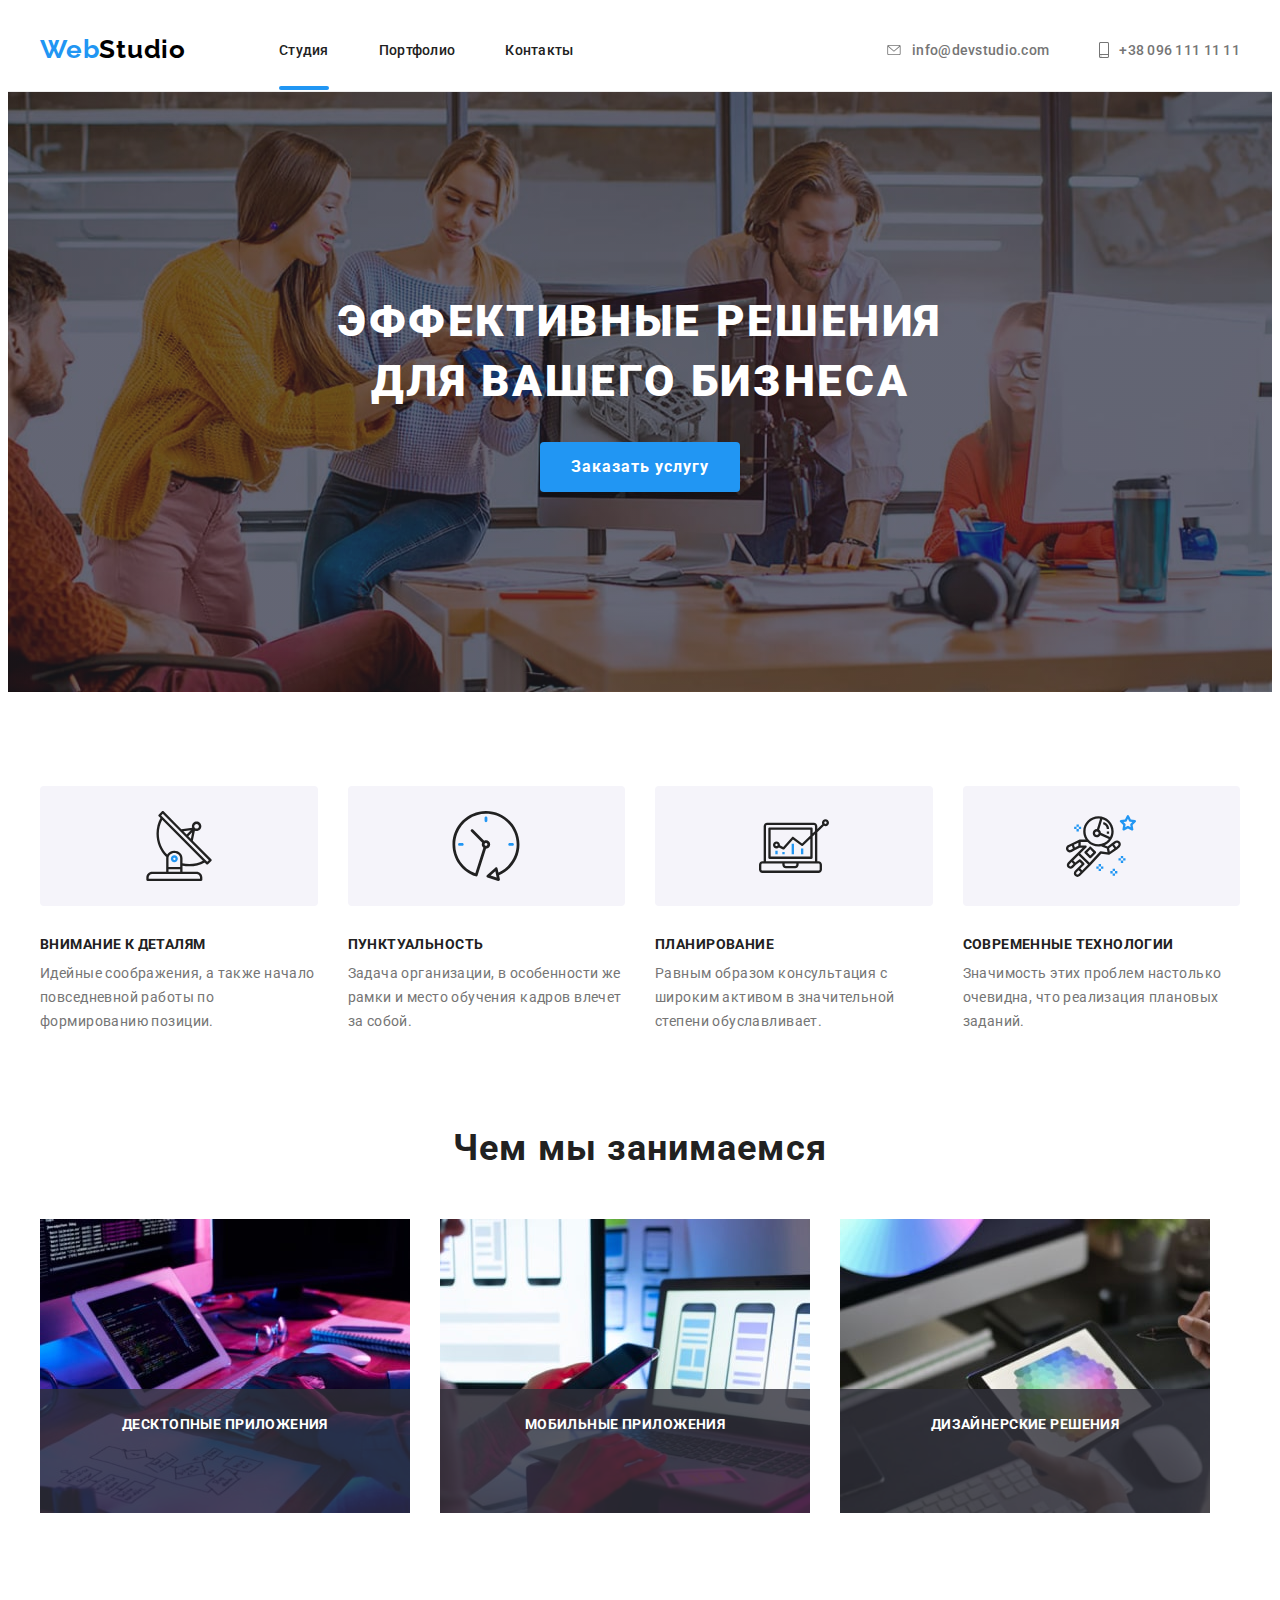
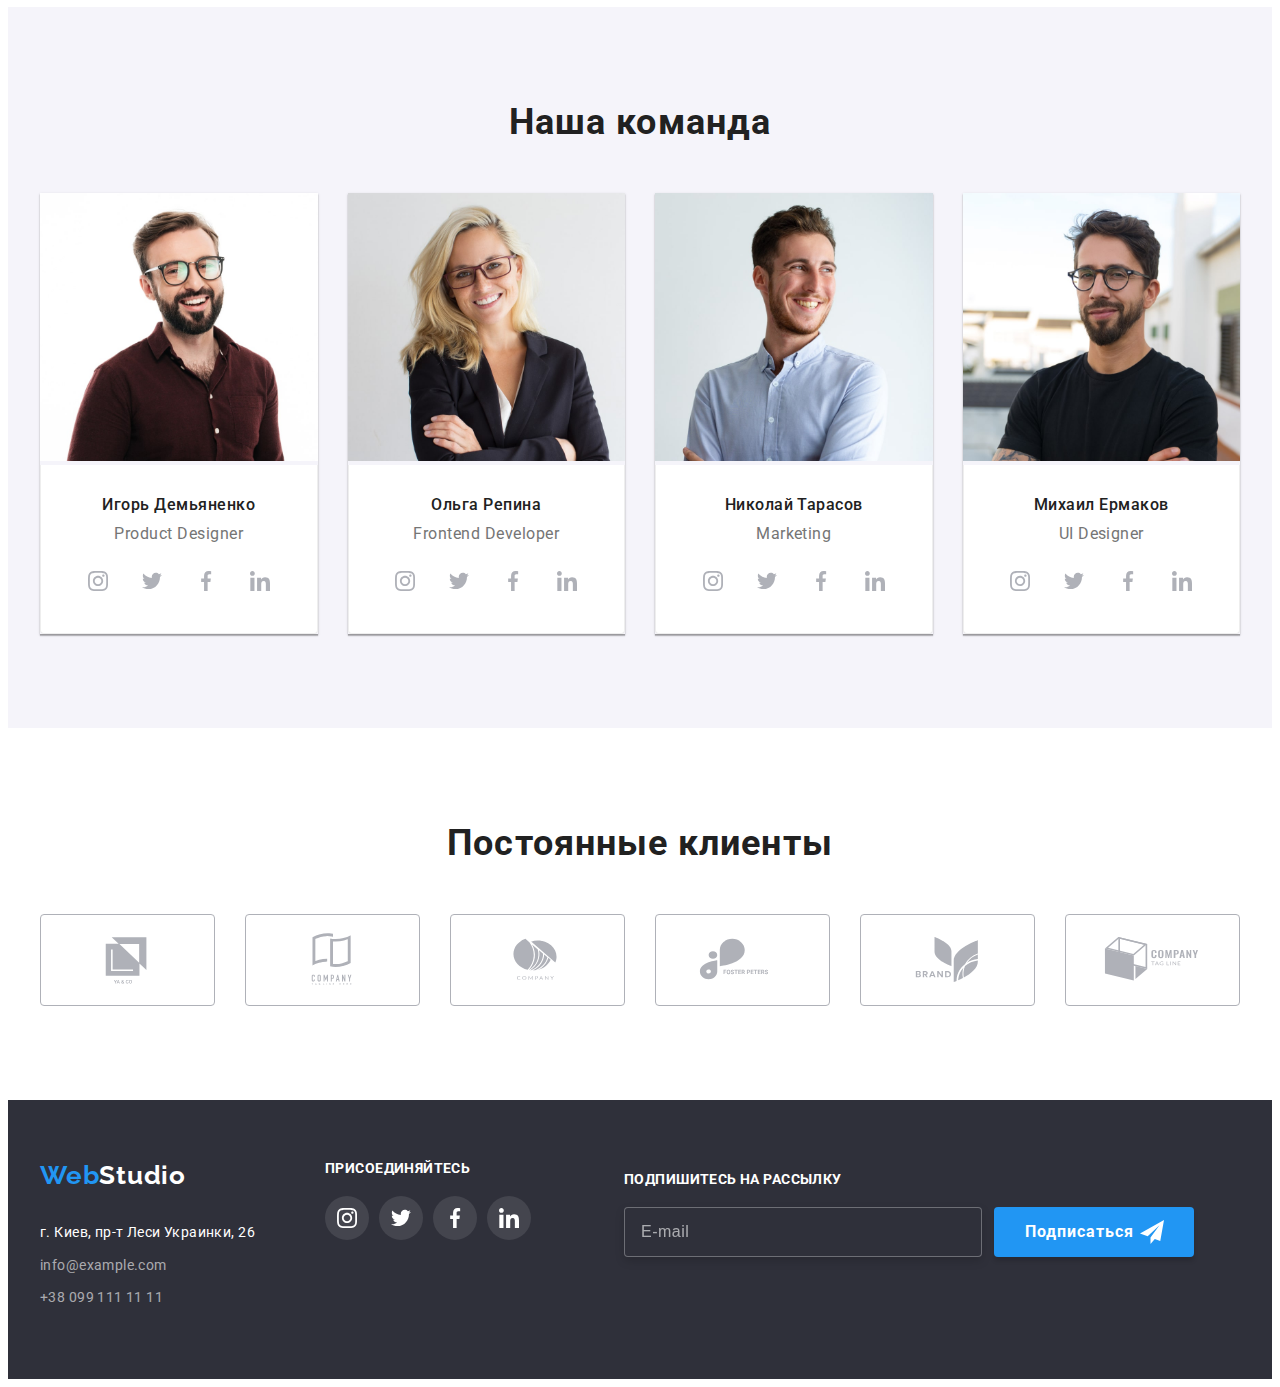
==== commit 201923c4: "header and footer finish" ====
--- a/index.html
+++ b/index.html
@@ -30,7 +30,7 @@
                 </ul>
             </nav>
             <div class="header-contact">
-                <a class="header-contact__link link" href="mailto:info@devstudio.com">
+                <a class="header-contact__link link header-contact__mail" href="mailto:info@devstudio.com">
                     <svg class="header-contact__mail-icon" width="16" height="10">
                         <use href="./images/icons.svg#icon-envelope"></use>
                     </svg>
@@ -47,7 +47,7 @@
                 </svg>
             </button>
         </div>
-            <div class="mob-menu">
+            <div class="mob-menu is-hidden">
                 <div class="container">
                 <button type="button" class="mob-menu-close">
                     <svg class="menu-close-icon" width="40" height="40">
@@ -56,37 +56,39 @@
                 </button>
                 <ul class="mob-menu-list list">
                     <li class="mob-menu-item">
-                        <a href="" class="mob-menu-link link">Студия</a>
+                        <a href="./index.html" class="mob-menu-link link">Студия</a>
                     </li>
                     <li class="mob-menu-item">
-                        <a href="" class="mob-menu-link link">Портфолио</a>
+                        <a href="./portfolio.html" class="mob-menu-link link">Портфолио</a>
                     </li>
                     <li class="mob-menu-item">
                         <a href="" class="mob-menu-link link">Контакты</a>
                     </li>
                 </ul>
-                <ul class="mob-contacts-list list">
-                    <li class="mob-contacts-item">
-                        <a href="" class="mob-contacts-link link mob-tel-number">+38 096 111 11 11</a>
-                    </li>
-                    <li class="mob-contacts-item">
-                        <a href="" class="mob-contacts-link link">info@devstudio.com</a>
-                    </li>
-                </ul>
-                <ul class="mob-sosial-list list">
-                    <li class="mob-sosial-item">
-                        <a href="" class="mob-sosial-link link">Instagram</a>
-                    </li>
-                    <li class="mob-sosial-item">
-                        <a href="" class="mob-sosial-link link">Twitter</a>
-                    </li>
-                    <li class="mob-sosial-item">
-                        <a href="" class="mob-sosial-link link">Facebook</a>
-                    </li>
-                    <li class="mob-sosial-item">
-                        <a href="" class="mob-sosial-link link">LinkedIn</a>
-                    </li>
-                </ul>
+               <div class="mob-menu-bottom">
+                    <ul class="mob-contacts-list list">
+                        <li class="mob-contacts-item">
+                            <a href="" class="mob-contacts-link link mob-tel-number">+38 096 111 11 11</a>
+                        </li>
+                        <li class="mob-contacts-item">
+                            <a href="" class="mob-contacts-link link">info@devstudio.com</a>
+                        </li>
+                    </ul>
+                    <ul class="mob-sosial-list list">
+                        <li class="mob-sosial-item">
+                            <a href="" class="mob-sosial-link link">Instagram</a>
+                        </li>
+                        <li class="mob-sosial-item">
+                            <a href="" class="mob-sosial-link link">Twitter</a>
+                        </li>
+                        <li class="mob-sosial-item">
+                            <a href="" class="mob-sosial-link link">Facebook</a>
+                        </li>
+                        <li class="mob-sosial-item">
+                            <a href="" class="mob-sosial-link link">LinkedIn</a>
+                        </li>
+                    </ul>
+               </div>
                 </div>
             </div>
     </header>
@@ -368,50 +370,52 @@
             </div>
         </section>
     </main>
-    <!-- <footer class="footer">
+    <footer class="footer">
         <div class="container footer-container">
-            <div class="foter-left">
-                <a class="footer-left__logo link" href="">Web<span class="footer-left__logo-part">Studio</span></a>
-                <address class="footer-left__address">
-                    <a class="footer-left__map link" href="https://goo.gl/maps/DxFb3wu3h7kVE8w4A" target="_blank"
-                        rel="noopener noreferrer">г.
-                        Киев, пр-т Леси Украинки, 26</a>
-                </address>
-                <a class="footer-left__contact link" href="mailto:info@example.com">info@example.com</a>
-                <a class="footer-left__contact link" href="tel:+380991111111">+38 099 111 11 11</a>
-            </div>
-            <div class="footer-sosial">
-                <p class="footer-title">присоединяйтесь</p>
-                <ul class="footer-sosial-list list">
-                    <li class="footer-sosial-list__item">
-                        <a href="" class="footer-sosial-list__link">
-                            <svg class="footer-sosial-list__icon" width="20" height="20">
-                                <use href="./images/icons.svg#icon-instagram"></use>
-                            </svg>
-                        </a>
-                    </li>
-                    <li class="footer-sosial-list__item">
-                        <a href="" class="footer-sosial-list__link">
-                            <svg class="footer-sosial-list__icon" width="20" height="20">
-                                <use href="./images/icons.svg#icon-twitter"></use>
-                            </svg>
-                        </a>
-                    </li>
-                    <li class="footer-sosial-list__item">
-                        <a href="" class="footer-sosial-list__link">
-                            <svg class="footer-sosial-list__icon" width="20" height="20">
-                                <use href="./images/icons.svg#icon-facebook"></use>
-                            </svg>
-                        </a>
-                    </li>
-                    <li class="footer-sosial-list__item">
-                        <a href="" class="footer-sosial-list__link">
-                            <svg class="footer-sosial-list__icon" width="20" height="20">
-                                <use href="./images/icons.svg#icon-linkedin"></use>
-                            </svg>
-                        </a>
-                    </li>
-                </ul>
+            <div class="footer-top-tab">
+                <div class="foter-left">
+                    <a class="footer-left__logo link" href="">Web<span class="footer-left__logo-part">Studio</span></a>
+                    <address class="footer-left__address">
+                        <a class="footer-left__map link" href="https://goo.gl/maps/DxFb3wu3h7kVE8w4A" target="_blank"
+                            rel="noopener noreferrer">г.
+                            Киев, пр-т Леси Украинки, 26</a>
+                    </address>
+                    <a class="footer-left__contact link" href="mailto:info@example.com">info@example.com</a>
+                    <a class="footer-left__contact link" href="tel:+380991111111">+38 099 111 11 11</a>
+                </div>
+                <div class="footer-sosial">
+                    <p class="footer-title">присоединяйтесь</p>
+                    <ul class="footer-sosial-list list">
+                        <li class="footer-sosial-list__item">
+                            <a href="" class="footer-sosial-list__link">
+                                <svg class="footer-sosial-list__icon" width="20" height="20">
+                                    <use href="./images/icons.svg#icon-instagram"></use>
+                                </svg>
+                            </a>
+                        </li>
+                        <li class="footer-sosial-list__item">
+                            <a href="" class="footer-sosial-list__link">
+                                <svg class="footer-sosial-list__icon" width="20" height="20">
+                                    <use href="./images/icons.svg#icon-twitter"></use>
+                                </svg>
+                            </a>
+                        </li>
+                        <li class="footer-sosial-list__item">
+                            <a href="" class="footer-sosial-list__link">
+                                <svg class="footer-sosial-list__icon" width="20" height="20">
+                                    <use href="./images/icons.svg#icon-facebook"></use>
+                                </svg>
+                            </a>
+                        </li>
+                        <li class="footer-sosial-list__item">
+                            <a href="" class="footer-sosial-list__link">
+                                <svg class="footer-sosial-list__icon" width="20" height="20">
+                                    <use href="./images/icons.svg#icon-linkedin"></use>
+                                </svg>
+                            </a>
+                        </li>
+                    </ul>
+                </div>
             </div>
             <div class="footer-form">
                 <p class="footer-title">Подпишитесь на рассылку</p>
@@ -423,8 +427,8 @@
                 </form>
             </div>
         </div>
-    </footer> -->
-    <!-- <div class="backdrop is-hidden" data-modal>
+    </footer>
+    <div class="backdrop is-hidden" data-modal>
         <div class="modal">
             <button type="button" class="modal__close" data-modal-close>
                 <svg class="modal__icon-close" width="18" height="18">
@@ -476,8 +480,9 @@
                 <button type="submit" class="btn modal-btn">Отправить</button>
             </form>
         </div>
-    </div> -->
+    </div>
     <script src="./js/modal.js"></script>
+    <script src="./js/menu.js"></script>
     </body>
 
 </html>--- a/css/main.min.css
+++ b/css/main.min.css
@@ -1,2 +1,2 @@
-:root{--main-title-color: #212121;--second-title-color: #ffffff;--first-text-color: #757575;--second-text-color: #212121;--third-text-color: rgba(255, 255, 255, 0.6);--first-button-color: #ffffff;--second-button-color: #212121;--accent-color: #2196f3;--logo-header-color: #000000;--header-link-color: #212121;--header-contact-color: #757575;--logo-footer-color: #ffffff;--hero-background-color: #2f303a;--foter-background-color: #2f303a;--team-background-color: #f5f4fa}p,h1,h2,h3,h4,h5,h6{margin:0}ul{margin:0;padding:0}.btn{cursor:pointer}.img{display:block;max-width:100%;height:auto}.visually-hidden{position:absolute;white-space:nowrap;width:1px;height:1px;overflow:hidden;border:0;padding:0;clip:rect(0 0 0 0);clip-path:inset(50%);margin:-1px}body{font-family:'Roboto', sans-serif;color:var(--first-text-color)}.list{list-style:none}.link{text-decoration:none}.container{padding-left:15px;padding-right:15px;margin:0 auto;width:100%}@media screen and (min-width: 480px){.container{max-width:480px}}@media screen and (min-width: 768px){.container{max-width:768px}}@media screen and (min-width: 1200px){.container{max-width:1200px}}.btn{display:flex;align-items:center;justify-content:center;text-align:center;font-family:inherit;font-weight:700;font-size:16px;line-height:1.87;letter-spacing:0.06em;color:var(--first-button-color);padding-top:10px;padding-bottom:10px;background:var(--accent-color);box-shadow:0px 4px 4px rgba(0,0,0,0.15);border-radius:4px;border-color:transparent;min-width:200px;height:50px;margin:0 auto;transition:color 250ms cubic-bezier(0.4, 0, 0.2, 1)}.btn:hover,.btn:focus{color:var(--logo-header-color)}.section{padding-top:60px;padding-bottom:60px}@media screen and (min-width: 1200px){.section{padding-top:94px;padding-bottom:94px}}.section-title{font-weight:700;font-size:28px;line-height:calc(33 / 28);text-align:center;letter-spacing:0.03em;color:var(--main-title-color);margin-bottom:30px}@media screen and (min-width: 1200px){.section-title{font-size:36px;line-height:calc(42 / 36);margin-bottom:50px}}.backdrop{width:100vw;height:100vh;background-color:rgba(0,0,0,0.2);position:fixed;top:0;left:0;transition:opacity 250ms, visibility 250ms}.backdrop.is-hidden .modal{transform:skewX(45deg) scale(0.8) rotate(-180deg)}.modal{position:absolute;top:50%;left:50%;padding:40px;width:528px;height:581px;background:#ffffff;box-shadow:0px 1px 3px rgba(0,0,0,0.12),0px 1px 1px rgba(0,0,0,0.14),0px 2px 1px rgba(0,0,0,0.2);border-radius:4px;transform:scale(1) skewX(0deg) translate(-50%, -50%) rotate(0deg);transition:transform 250ms cubic-bezier(0.4, 0, 0.2, 1)}.modal__close{position:absolute;top:8px;right:8px;width:30px;height:30px;background-color:#ffffff;border:1px solid rgba(0,0,0,0.1);border-radius:50%;display:flex;align-items:center;justify-content:center;transition:fill 250ms cubic-bezier(0.4, 0, 0.2, 1)}.modal__close:hover,.modal__close:focus{fill:var(--accent-color)}.is-hidden{visibility:hidden;opacity:0;pointer-events:none}.modal__title{font-weight:700;font-size:20px;line-height:calc(23 / 20);text-align:center;letter-spacing:0.03em;color:var(--main-title-color);margin-bottom:12px}.modal-form__lable{font-size:12px;line-height:calc(14 / 12);letter-spacing:0.01em;color:var(--first-text-color);margin-bottom:4px}.modal-form__field{margin-bottom:10px}.modal-form__input{padding-left:42px;padding-top:12px;padding-bottom:12px;width:100%;height:40px;border:1px solid rgba(33,33,33,0.2);box-sizing:border-box;border-radius:4px;outline:none;transition:border-color 250ms cubic-bezier(0.4, 0, 0.2, 1)}.modal-form__input:focus{border-color:var(--accent-color)}.modal-form__input:focus+.modal-form__icon{fill:var(--accent-color)}.modal-form__input-wrap{position:relative}.modal-form__icon{position:absolute;top:50%;left:12px;transform:translateY(-50%);transition:fill 250ms cubic-bezier(0.4, 0, 0.2, 1)}.modal-form__coment{padding:12px 16px;width:100%;min-height:120px;border:1px solid rgba(33,33,33,0.2);box-sizing:border-box;border-radius:4px;outline:none;resize:none;transition:border-color 250ms cubic-bezier(0.4, 0, 0.2, 1)}.modal-form__coment::placeholder{font-size:14px;line-height:calc(16 / 14);letter-spacing:0.01em;color:rgba(117,117,117,0.5)}.modal-form__coment:focus{border-color:var(--accent-color)}.modal-form__lable-checkbox{font-size:14px;line-height:1.71;letter-spacing:0.03em;color:var(--first-text-color);display:flex;align-items:center;justify-content:center;margin-bottom:30px}.modal-form__checkox-link{text-decoration-line:underline;color:var(--accent-color)}.modal-form__check{display:flex;align-items:center;justify-content:center;margin-right:8.38px;width:16px;height:15px;border:2px solid #212121;border-radius:2px}.modal-form__icon-check{fill:#ffffff}.modal-form__checkbox:checked+.modal-form__lable-checkbox .modal-form__check{background-color:var(--accent-color);border:none}.header{border-bottom:1px solid #ececec}.header-list{display:none}.header__nav{display:flex;align-items:center}.header-container{display:flex;align-items:center}.header-contact{display:none}.header__logo{font-family:Raleway;font-weight:700;font-size:24px;line-height:calc(28 / 24);letter-spacing:0.03em;color:var(--accent-color);margin-right:93px;padding-top:16px;padding-bottom:16px}.header__logo-part{color:var(--logo-header-color);transition:color 250ms cubic-bezier(0.4, 0, 0.2, 1)}.header__logo-part:hover,.header__logo-part:focus{color:var(--accent-color)}.header-list__item:not(:last-child){margin-right:50px}.header-list__link{position:relative;font-weight:500;font-size:14px;line-height:calc(16 / 14);letter-spacing:0.02em;color:var(--header-link-color);transition:color 250ms cubic-bezier(0.4, 0, 0.2, 1)}.header-list__link:hover,.header-list__link:focus{color:var(--accent-color)}.header-list__link.current::after{position:absolute;left:0;bottom:-32px;content:'';width:100%;height:4px;background-color:var(--accent-color);border-radius:2px}.header-contact__link{font-weight:500;font-size:14px;line-height:calc(16 / 14);letter-spacing:0.02em;color:var(--header-contact-color);margin-right:50px;display:flex;align-items:center;transition:color 250ms cubic-bezier(0.4, 0, 0.2, 1)}.header-contact__link:last-child{margin-right:0}.header-contact__link:hover,.header-contact__link:focus{color:var(--accent-color)}.header-contact__mail-icon{margin-right:10px;fill:currentColor}.header-contact__tel-icon{margin-right:10px;fill:currentColor}.mob-menu-open{display:flex;justify-content:center;align-items:center;margin-left:auto;border:transparent;background-color:#ffffff}.mob-menu-close{position:absolute;top:-38px;right:15px;display:inline-flex;padding:0;margin:0;border:none;background-color:transparent}.mob-menu{position:fixed;top:0;background-color:#ffffff;width:100vw;height:100vh;padding-top:48px;padding-bottom:48px;padding-left:40px}.mob-menu .container{position:relative}.mob-menu-item{margin-bottom:32px}.mob-menu-item:last-child{margin-bottom:0}.mob-menu-item .mob-menu-link{font-weight:500;font-size:40px;line-height:calc(47 / 40);text-align:center;letter-spacing:0.02em;color:var(--header-link-color)}.mob-contacts-list{margin-bottom:64px}.mob-contacts-item{margin-bottom:32px}.mob-contacts-item:last-child{margin-bottom:0}.mob-contacts-link{font-weight:500;font-size:24px;line-height:calc(28 / 24);letter-spacing:0.02em;color:var(--header-contact-color)}.mob-tel-number{font-size:34px;line-height:calc(40 / 34)}.mob-sosial-list{display:flex}.mob-sosial-item:not(:last-child){margin-right:10px;padding-right:10px;border-right:1px solid rgba(33,33,33,0.2)}.mob-sosial-link{font-weight:500;font-size:18px;line-height:1.22;letter-spacing:0.02em;color:var(--accent-color)}.hero{margin:0 auto;max-width:1600px;background-color:#c4c4c4;background-image:linear-gradient(rgba(47,48,58,0.4), rgba(47,48,58,0.4)),url(../images/hero-background.jpg);background-repeat:no-repeat;background-position:center;background-size:cover;padding-top:118px;padding-bottom:118px}@media screen and (min-width: 1200px){.hero{padding-top:200px;padding-bottom:200px}}.hero__title{font-weight:900;font-size:26px;line-height:1.62;text-align:center;letter-spacing:0.06em;text-transform:uppercase;color:var(--second-title-color);max-width:360px;margin:0 auto 30px}@media screen and (min-width: 1200px){.hero__title{font-size:44px;line-height:1.36;max-width:696px}}.peculiarities-list{margin-bottom:-30px}@media screen and (min-width: 768px){.peculiarities-list{display:flex;flex-wrap:wrap;margin-left:-30px}}.peculiarities-list__item{margin-bottom:30px;width:100%}@media screen and (min-width: 768px){.peculiarities-list__item{width:calc(100% / 2 - 30px);margin-left:30px}}@media screen and (min-width: 1200px){.peculiarities-list__item{width:calc(100% / 4 - 30px)}}.peculiarities-list__box{height:120px;background:#f5f4fa;border-radius:4px;margin-bottom:30px;display:flex;align-items:center;justify-content:center}.peculiarities-list__title{text-align:center;font-weight:700;font-size:14px;line-height:calc(16 / 14);letter-spacing:0.03em;text-transform:uppercase;color:var(--main-title-color);margin-bottom:10px}@media screen and (min-width: 768px){.peculiarities-list__title{text-align:left}}.peculiarities-list__text{font-size:14px;line-height:1.71;letter-spacing:0.03em}.about{padding-top:0px;display:none}@media screen and (min-width: 1200px){.about{display:block}}.about-list{display:flex}.about-list__item{position:relative}.about-list__item:not(:last-child){margin-right:30px}.about-list__label{position:absolute;left:0;bottom:0;width:370px;height:70px;font-weight:700;font-size:14px;line-height:calc(16 / 14);text-align:center;padding-top:27px;padding-bottom:27px;letter-spacing:0.03em;text-transform:uppercase;color:#ffffff;background:rgba(47,48,58,0.8)}.team{background-color:var(--team-background-color)}.team-list{margin-bottom:-30px}@media screen and (min-width: 768px){.team-list{display:flex;flex-wrap:wrap;margin-left:-30px}}.team-list__item{box-shadow:0px 1px 3px rgba(0,0,0,0.12),0px 1px 1px rgba(0,0,0,0.14),0px 2px 1px rgba(0,0,0,0.2);margin-bottom:30px;width:100%}@media screen and (min-width: 768px){.team-list__item{width:calc(100% / 2 - 30px);margin-left:30px}}@media screen and (min-width: 1200px){.team-list__item{width:calc(100% / 4 - 30px)}}.team-list__img{width:100%}.team-bottom{padding-top:30px;padding-bottom:30px;border:1px solid #eeeeee;border-top:none;background-color:#ffffff;border-radius:0px 0px 4px 4px}.team-bottom__title{font-weight:500;font-size:16px;line-height:calc(19 / 16);text-align:center;letter-spacing:0.03em;color:var(--main-title-color);margin-bottom:10px}.team-bottom__text{font-size:16px;line-height:calc(19 / 16);text-align:center;letter-spacing:0.03em;margin-bottom:16px}.team-sosial-list{display:flex;justify-content:center}.team-sosial-list__item{width:44px;height:44px}.team-sosial-list__item+.team-sosial-list__item{margin-left:10px}.team-sosial-list__link{width:100%;height:100%;border-radius:50%;display:flex;align-items:center;justify-content:center;background-color:#ffffff;color:#afb1b8;transition:color 250ms cubic-bezier(0.4, 0, 0.2, 1),background-color 250ms cubic-bezier(0.4, 0, 0.2, 1)}.team-sosial-list__link:hover,.team-sosial-list__link:focus{background-color:var(--accent-color);color:#ffffff}.team-sosial-list__icon{fill:currentColor}.clients-list{display:flex;margin-bottom:-30px;flex-wrap:wrap;margin-left:-30px}.clients-list__item{width:calc(100% / 2 - 30px);margin-left:30px;height:92px;margin-bottom:30px}@media screen and (min-width: 768px){.clients-list__item{width:calc(100% / 3 - 30px);margin-left:30px}}@media screen and (min-width: 768px) and (min-width: 1200px){.clients-list__item{width:calc(100% / 6 - 30px)}}.clients-list__link{width:100%;height:100%;border:1px solid #afb1b8;box-sizing:border-box;border-radius:4px;display:flex;align-items:center;justify-content:center;background-color:#ffffff;color:#afb1b8;transition:color 250ms cubic-bezier(0.4, 0, 0.2, 1),border-color 250ms cubic-bezier(0.4, 0, 0.2, 1)}.clients-list__link:hover,.clients-list__link:focus{border-color:var(--accent-color);color:var(--accent-color)}.clients-list__icon{fill:currentColor}.footer{background-color:var(--foter-background-color);padding-top:60px;padding-bottom:60px}.footer-container{display:flex;align-items:baseline}.footer-left__logo{font-family:Raleway;font-weight:700;font-size:26px;line-height:calc(31 / 26);letter-spacing:0.03em;color:var(--accent-color);display:block;margin-bottom:30px}.footer-left__logo-part{color:var(--logo-footer-color);transition:color 250ms cubic-bezier(0.4, 0, 0.2, 1)}.footer-left__logo-part:hover,.footer-left__logo-part:focus{color:var(--accent-color)}.footer-left__map{font-style:normal;font-weight:400;font-size:14px;line-height:1.71;letter-spacing:0.03em;color:var(--second-title-color);display:block;margin-bottom:9px;transition:color 250ms cubic-bezier(0.4, 0, 0.2, 1)}.footer-left__map:hover,.footer-left__map:focus{color:var(--accent-color)}.footer-left__contact{font-size:14px;line-height:1.71;letter-spacing:0.03em;color:var(--third-text-color);display:block;transition:color 250ms cubic-bezier(0.4, 0, 0.2, 1)}.footer-left__contact:not(:last-child){margin-bottom:9px}.footer-left__contact:hover,.footer-left__contact:focus{color:var(--accent-color)}.footer-sosial{margin-left:70px}.footer-title{font-weight:700;font-size:14px;line-height:calc(16 / 14);letter-spacing:0.03em;text-transform:uppercase;color:var(--logo-footer-color);margin-bottom:20px}.footer-sosial-list{display:flex}.footer-sosial-list__item{width:44px;height:44px}.footer-sosial-list__item+.footer-sosial-list__item{margin-left:10px}.footer-sosial-list__link{width:100%;height:100%;border-radius:50%;display:flex;align-items:center;justify-content:center;background:rgba(255,255,255,0.1);color:var(--logo-footer-color);transition:background-color 250ms cubic-bezier(0.4, 0, 0.2, 1)}.footer-sosial-list__link:hover,.footer-sosial-list__link:focus{background-color:var(--accent-color)}.footer-sosial-list__icon{fill:currentColor}.footer-form{margin-left:93px}.footer-form__field{display:flex}.footer-form__input{margin-right:12px;padding-left:16px;padding-top:15px;padding-bottom:15px;width:358px;height:50px;font-size:16px;line-height:1.25;letter-spacing:0.03em;color:rgba(255,255,255,0.6);background-color:var(--foter-background-color);border:1px solid rgba(255,255,255,0.3);box-sizing:border-box;filter:drop-shadow(0px 4px 4px rgba(0,0,0,0.15));border-radius:4px;outline:none;transition:border-color 250ms cubic-bezier(0.4, 0, 0.2, 1)}.footer-form__input::placeholder{font-size:16px;line-height:1.25;letter-spacing:0.03em;color:rgba(255,255,255,0.6)}.footer-form__input:focus{border-color:var(--accent-color)}.footer-form__btn{justify-content:space-between;padding-right:28px;padding-left:29px}.filtr-list{display:flex;justify-content:center;margin-bottom:50px}.filtr-item{margin-right:8px}.filtr-item:last-child{margin-right:0}.filtr-btn{padding:6px 22px;font-family:inherit;font-weight:500;font-size:16px;line-height:1.62;text-align:center;letter-spacing:0.03em;color:var(--second-button-color);cursor:pointer;border:none;border-radius:4px;transition:color 250ms cubic-bezier(0.4, 0, 0.2, 1),background-color 250ms cubic-bezier(0.4, 0, 0.2, 1),box-shadow 250ms cubic-bezier(0.4, 0, 0.2, 1)}.filtr-btn:hover,.filtr-btn:focus{color:var(--first-button-color);background-color:var(--accent-color);box-shadow:0px 3px 1px rgba(0,0,0,0.1),0px 1px 2px rgba(0,0,0,0.08),0px 2px 2px rgba(0,0,0,0.12)}.projects-list{display:flex;flex-wrap:wrap;margin-left:-30px;margin-top:-30px}.projects-item{margin-left:30px;margin-top:30px;flex-basis:calc((100% - 90px) / 3)}.progect-border{padding:20px 24px;border:1px solid #eeeeee;border-top:none}.projects-link{display:block;transition:box-shadow 250ms cubic-bezier(0.4, 0, 0.2, 1)}.projects-link:hover,.projects-link:focus{box-shadow:0px 1px 1px rgba(0,0,0,0.12),0px 4px 4px rgba(0,0,0,0.06),1px 4px 6px rgba(0,0,0,0.16)}.progects-overlay{position:relative;overflow:hidden}.progect-overlay-text{position:absolute;left:0;top:0;height:100%;padding:63px 24px;font-size:18px;line-height:1.56;letter-spacing:0.03em;color:#ffffff;background-color:var(--accent-color);transform:translateY(100%);transition:transform 250ms cubic-bezier(0.4, 0, 0.2, 1);overflow:auto}.projects-item:hover .progect-overlay-text{transform:translateY(0)}.projects-title{font-weight:700;font-size:18px;line-height:2;letter-spacing:0.06em;color:var(--main-title-color)}.projects-text{font-size:16px;line-height:1.87;letter-spacing:0.03em;color:var(--first-text-color)}
+:root{--main-title-color: #212121;--second-title-color: #ffffff;--first-text-color: #757575;--second-text-color: #212121;--third-text-color: rgba(255, 255, 255, 0.6);--first-button-color: #ffffff;--second-button-color: #212121;--accent-color: #2196f3;--logo-header-color: #000000;--header-link-color: #212121;--header-contact-color: #757575;--logo-footer-color: #ffffff;--hero-background-color: #2f303a;--foter-background-color: #2f303a;--team-background-color: #f5f4fa}p,h1,h2,h3,h4,h5,h6{margin:0}ul{margin:0;padding:0}.btn{cursor:pointer}.img{display:block;max-width:100%;height:auto}.visually-hidden{position:absolute;white-space:nowrap;width:1px;height:1px;overflow:hidden;border:0;padding:0;clip:rect(0 0 0 0);clip-path:inset(50%);margin:-1px}body{font-family:'Roboto', sans-serif;color:var(--first-text-color)}.list{list-style:none}.link{text-decoration:none}.container{padding-left:15px;padding-right:15px;margin:0 auto;width:100%}@media screen and (min-width: 480px){.container{max-width:480px}}@media screen and (min-width: 768px){.container{max-width:768px}}@media screen and (min-width: 1200px){.container{max-width:1200px}}.btn{display:flex;align-items:center;justify-content:center;text-align:center;font-family:inherit;font-weight:700;font-size:16px;line-height:1.87;letter-spacing:0.06em;color:var(--first-button-color);padding-top:10px;padding-bottom:10px;background:var(--accent-color);box-shadow:0px 4px 4px rgba(0,0,0,0.15);border-radius:4px;border-color:transparent;min-width:200px;height:50px;margin:0 auto;transition:color 250ms cubic-bezier(0.4, 0, 0.2, 1)}.btn:hover,.btn:focus{color:var(--logo-header-color)}.section{padding-top:60px;padding-bottom:60px}@media screen and (min-width: 1200px){.section{padding-top:94px;padding-bottom:94px}}.section-title{font-weight:700;font-size:28px;line-height:calc(33 / 28);text-align:center;letter-spacing:0.03em;color:var(--main-title-color);margin-bottom:30px}@media screen and (min-width: 1200px){.section-title{font-size:36px;line-height:calc(42 / 36);margin-bottom:50px}}.backdrop{width:100vw;height:100vh;background-color:rgba(0,0,0,0.2);position:fixed;top:0;left:0;transition:opacity 250ms, visibility 250ms}.backdrop.is-hidden .modal{transform:skewX(45deg) scale(0.8) rotate(-180deg)}.modal{position:absolute;top:50%;left:50%;padding:40px;width:528px;height:581px;background:#ffffff;box-shadow:0px 1px 3px rgba(0,0,0,0.12),0px 1px 1px rgba(0,0,0,0.14),0px 2px 1px rgba(0,0,0,0.2);border-radius:4px;transform:scale(1) skewX(0deg) translate(-50%, -50%) rotate(0deg);transition:transform 250ms cubic-bezier(0.4, 0, 0.2, 1)}.modal__close{position:absolute;top:8px;right:8px;width:30px;height:30px;background-color:#ffffff;border:1px solid rgba(0,0,0,0.1);border-radius:50%;display:flex;align-items:center;justify-content:center;transition:fill 250ms cubic-bezier(0.4, 0, 0.2, 1)}.modal__close:hover,.modal__close:focus{fill:var(--accent-color)}.is-hidden{visibility:hidden;opacity:0;pointer-events:none}.modal__title{font-weight:700;font-size:20px;line-height:calc(23 / 20);text-align:center;letter-spacing:0.03em;color:var(--main-title-color);margin-bottom:12px}.modal-form__lable{font-size:12px;line-height:calc(14 / 12);letter-spacing:0.01em;color:var(--first-text-color);margin-bottom:4px}.modal-form__field{margin-bottom:10px}.modal-form__input{padding-left:42px;padding-top:12px;padding-bottom:12px;width:100%;height:40px;border:1px solid rgba(33,33,33,0.2);box-sizing:border-box;border-radius:4px;outline:none;transition:border-color 250ms cubic-bezier(0.4, 0, 0.2, 1)}.modal-form__input:focus{border-color:var(--accent-color)}.modal-form__input:focus+.modal-form__icon{fill:var(--accent-color)}.modal-form__input-wrap{position:relative}.modal-form__icon{position:absolute;top:50%;left:12px;transform:translateY(-50%);transition:fill 250ms cubic-bezier(0.4, 0, 0.2, 1)}.modal-form__coment{padding:12px 16px;width:100%;min-height:120px;border:1px solid rgba(33,33,33,0.2);box-sizing:border-box;border-radius:4px;outline:none;resize:none;transition:border-color 250ms cubic-bezier(0.4, 0, 0.2, 1)}.modal-form__coment::placeholder{font-size:14px;line-height:calc(16 / 14);letter-spacing:0.01em;color:rgba(117,117,117,0.5)}.modal-form__coment:focus{border-color:var(--accent-color)}.modal-form__lable-checkbox{font-size:14px;line-height:1.71;letter-spacing:0.03em;color:var(--first-text-color);display:flex;align-items:center;justify-content:center;margin-bottom:30px}.modal-form__checkox-link{text-decoration-line:underline;color:var(--accent-color)}.modal-form__check{display:flex;align-items:center;justify-content:center;margin-right:8.38px;width:16px;height:15px;border:2px solid #212121;border-radius:2px}.modal-form__icon-check{fill:#ffffff}.modal-form__checkbox:checked+.modal-form__lable-checkbox .modal-form__check{background-color:var(--accent-color);border:none}.header{border-bottom:1px solid #ececec}.header-list{display:none}@media screen and (min-width: 768px){.header-list{display:flex;margin-right:84px}}@media screen and (min-width: 1200px){.header-list{margin-right:0}}.header__nav{display:flex;align-items:center}.header-container{display:flex;align-items:center}.header-contact{display:none}@media screen and (min-width: 768px){.header-contact{display:block}}@media screen and (min-width: 1200px){.header-contact{margin-left:auto;display:flex}}@media screen and (min-width: 768px){.header-contact__mail{margin-bottom:10px}}@media screen and (min-width: 1200px){.header-contact__mail{margin-bottom:0px}}.header__logo{font-family:Raleway;font-weight:700;font-size:24px;line-height:calc(28 / 24);letter-spacing:0.03em;color:var(--accent-color);margin-right:88px;padding-top:16px;padding-bottom:16px}@media screen and (min-width: 768px){.header__logo{padding-top:26px;padding-bottom:26px}}@media screen and (min-width: 1200px){.header__logo{font-size:26px;line-height:calc(31 / 26);margin-right:93px}}.header__logo-part{color:var(--logo-header-color);transition:color 250ms cubic-bezier(0.4, 0, 0.2, 1)}.header__logo-part:hover,.header__logo-part:focus{color:var(--accent-color)}.header-list__item:not(:last-child){margin-right:50px}.header-list__link{position:relative;font-weight:500;font-size:14px;line-height:calc(16 / 14);letter-spacing:0.02em;color:var(--header-link-color);transition:color 250ms cubic-bezier(0.4, 0, 0.2, 1)}.header-list__link:hover,.header-list__link:focus{color:var(--accent-color)}.header-list__link.current::after{position:absolute;left:0;bottom:-32px;content:'';width:100%;height:4px;background-color:var(--accent-color);border-radius:2px}.header-contact__link{font-weight:500;font-size:12px;line-height:calc(14 / 12);letter-spacing:0.02em;color:var(--header-contact-color);margin-right:50px;display:flex;align-items:center;transition:color 250ms cubic-bezier(0.4, 0, 0.2, 1)}.header-contact__link:last-child{margin-right:0}.header-contact__link:hover,.header-contact__link:focus{color:var(--accent-color)}@media screen and (min-width: 1200px){.header-contact__link{font-size:14px;line-height:calc(16 / 14)}}.header-contact__mail-icon{margin-right:10px;fill:currentColor}.header-contact__tel-icon{margin-right:10px;fill:currentColor}.mob-menu-open{display:flex;justify-content:center;align-items:center;margin-left:auto;border:none;background-color:transparent}.mob-menu-open:hover,.mob-menu-open:focus{fill:var(--accent-color)}@media screen and (min-width: 768px){.mob-menu-open{display:none}}.mob-menu-close{position:absolute;top:-38px;right:15px;display:inline-flex;justify-content:center;align-items:center;width:40px;height:40px;border:none;background-color:transparent}.mob-menu-close:hover,.mob-menu-close:focus{fill:var(--accent-color)}.mob-menu{position:fixed;top:0;background-color:#ffffff;width:100vw;height:100vh;padding-top:48px;padding-bottom:48px;padding-left:40px}.mob-menu .container{position:relative;display:flex;flex-direction:column;height:100%;justify-content:space-between}.mob-menu.is-hidden{opacity:0;visibility:hidden;pointer-events:none}.mob-menu-item{margin-bottom:32px}.mob-menu-item:last-child{margin-bottom:0}.mob-menu-item .mob-menu-link{font-weight:500;font-size:40px;line-height:calc(47 / 40);text-align:center;letter-spacing:0.02em;color:var(--header-link-color)}.mob-menu-item .mob-menu-link:hover,.mob-menu-item .mob-menu-link:focus{color:var(--accent-color)}.mob-contacts-list{margin-bottom:64px}.mob-contacts-item{margin-bottom:32px}.mob-contacts-item:last-child{margin-bottom:0}.mob-contacts-link{font-weight:500;font-size:24px;line-height:calc(28 / 24);letter-spacing:0.02em;color:var(--header-contact-color)}.mob-contacts-link:hover,.mob-contacts-link:focus{color:var(--accent-color)}@media screen and (min-width: 480px){.mob-tel-number{font-size:34px;line-height:calc(40 / 34)}}.mob-sosial-list{display:flex}@media screen and (max-width: 479px){.mob-sosial-list{flex-wrap:wrap;margin-bottom:-10px}}.mob-sosial-item:not(:last-child){margin-right:10px;padding-right:10px;border-right:1px solid rgba(33,33,33,0.2)}@media screen and (max-width: 479px){.mob-sosial-item{width:calc(100% / 2 - 30px);margin-bottom:10px}.mob-sosial-item:nth-child(2){border-right:none}}.mob-sosial-link{font-weight:500;font-size:18px;line-height:1.22;letter-spacing:0.02em;color:var(--accent-color)}.hero{margin:0 auto;max-width:1600px;background-color:#c4c4c4;background-image:linear-gradient(rgba(47,48,58,0.4), rgba(47,48,58,0.4)),url(../images/hero-background.jpg);background-repeat:no-repeat;background-position:center;background-size:cover;padding-top:118px;padding-bottom:118px}@media screen and (min-width: 1200px){.hero{padding-top:200px;padding-bottom:200px}}.hero__title{font-weight:900;font-size:26px;line-height:1.62;text-align:center;letter-spacing:0.06em;text-transform:uppercase;color:var(--second-title-color);max-width:360px;margin:0 auto 30px}@media screen and (min-width: 1200px){.hero__title{font-size:44px;line-height:1.36;max-width:696px}}.peculiarities-list{margin-bottom:-30px}@media screen and (min-width: 768px){.peculiarities-list{display:flex;flex-wrap:wrap;margin-left:-30px}}.peculiarities-list__item{margin-bottom:30px;width:100%}@media screen and (min-width: 768px){.peculiarities-list__item{width:calc(100% / 2 - 30px);margin-left:30px}}@media screen and (min-width: 1200px){.peculiarities-list__item{width:calc(100% / 4 - 30px)}}.peculiarities-list__box{height:120px;background:#f5f4fa;border-radius:4px;margin-bottom:30px;display:flex;align-items:center;justify-content:center}.peculiarities-list__title{text-align:center;font-weight:700;font-size:14px;line-height:calc(16 / 14);letter-spacing:0.03em;text-transform:uppercase;color:var(--main-title-color);margin-bottom:10px}@media screen and (min-width: 768px){.peculiarities-list__title{text-align:left}}.peculiarities-list__text{font-size:14px;line-height:1.71;letter-spacing:0.03em}.about{padding-top:0px;display:none}@media screen and (min-width: 1200px){.about{display:block}}.about-list{display:flex}.about-list__item{position:relative}.about-list__item:not(:last-child){margin-right:30px}.about-list__label{position:absolute;left:0;bottom:0;width:370px;height:70px;font-weight:700;font-size:14px;line-height:calc(16 / 14);text-align:center;padding-top:27px;padding-bottom:27px;letter-spacing:0.03em;text-transform:uppercase;color:#ffffff;background:rgba(47,48,58,0.8)}.team{background-color:var(--team-background-color)}.team-list{margin-bottom:-30px}@media screen and (min-width: 768px){.team-list{display:flex;flex-wrap:wrap;margin-left:-30px}}.team-list__item{box-shadow:0px 1px 3px rgba(0,0,0,0.12),0px 1px 1px rgba(0,0,0,0.14),0px 2px 1px rgba(0,0,0,0.2);margin-bottom:30px;width:100%}@media screen and (min-width: 768px){.team-list__item{width:calc(100% / 2 - 30px);margin-left:30px}}@media screen and (min-width: 1200px){.team-list__item{width:calc(100% / 4 - 30px)}}.team-list__img{width:100%}.team-bottom{padding-top:30px;padding-bottom:30px;border:1px solid #eeeeee;border-top:none;background-color:#ffffff;border-radius:0px 0px 4px 4px}.team-bottom__title{font-weight:500;font-size:16px;line-height:calc(19 / 16);text-align:center;letter-spacing:0.03em;color:var(--main-title-color);margin-bottom:10px}.team-bottom__text{font-size:16px;line-height:calc(19 / 16);text-align:center;letter-spacing:0.03em;margin-bottom:16px}.team-sosial-list{display:flex;justify-content:center}.team-sosial-list__item{width:44px;height:44px}.team-sosial-list__item+.team-sosial-list__item{margin-left:10px}.team-sosial-list__link{width:100%;height:100%;border-radius:50%;display:flex;align-items:center;justify-content:center;background-color:#ffffff;color:#afb1b8;transition:color 250ms cubic-bezier(0.4, 0, 0.2, 1),background-color 250ms cubic-bezier(0.4, 0, 0.2, 1)}.team-sosial-list__link:hover,.team-sosial-list__link:focus{background-color:var(--accent-color);color:#ffffff}.team-sosial-list__icon{fill:currentColor}.clients-list{display:flex;margin-bottom:-30px;flex-wrap:wrap;margin-left:-30px}.clients-list__item{width:calc(100% / 2 - 30px);margin-left:30px;height:92px;margin-bottom:30px}@media screen and (min-width: 768px){.clients-list__item{width:calc(100% / 3 - 30px);margin-left:30px}}@media screen and (min-width: 768px) and (min-width: 1200px){.clients-list__item{width:calc(100% / 6 - 30px)}}.clients-list__link{width:100%;height:100%;border:1px solid #afb1b8;box-sizing:border-box;border-radius:4px;display:flex;align-items:center;justify-content:center;background-color:#ffffff;color:#afb1b8;transition:color 250ms cubic-bezier(0.4, 0, 0.2, 1),border-color 250ms cubic-bezier(0.4, 0, 0.2, 1)}.clients-list__link:hover,.clients-list__link:focus{border-color:var(--accent-color);color:var(--accent-color)}.clients-list__icon{fill:currentColor}.footer{background-color:var(--foter-background-color);padding-top:60px;padding-bottom:60px}@media screen and (min-width: 1200px){.footer-container{display:flex;align-items:baseline}}@media screen and (max-width: 1199px){.foter-left{margin-bottom:60px}}@media screen and (min-width: 1200px){.foter-left{margin-right:70px}}.footer-left__logo{font-family:Raleway;font-weight:700;letter-spacing:0.03em;color:var(--accent-color);display:block;font-size:24px;line-height:calc(28 / 24);text-align:center;margin-bottom:20px}@media screen and (min-width: 1200px){.footer-left__logo{font-family:Raleway;font-weight:700;font-size:26px;line-height:calc(31 / 26);letter-spacing:0.03em;color:var(--accent-color);display:block;margin-bottom:30px;text-align:left}}.footer-left__logo-part{color:var(--logo-footer-color);transition:color 250ms cubic-bezier(0.4, 0, 0.2, 1)}.footer-left__logo-part:hover,.footer-left__logo-part:focus{color:var(--accent-color)}.footer-left__map{font-style:normal;font-size:14px;line-height:1.71;letter-spacing:0.03em;color:var(--second-title-color);display:block;margin-bottom:8px;text-align:center;transition:color 250ms cubic-bezier(0.4, 0, 0.2, 1)}.footer-left__map:hover,.footer-left__map:focus{color:var(--accent-color)}@media screen and (min-width: 1200px){.footer-left__map{margin-bottom:9px;text-align:left}}.footer-left__contact{font-size:14px;line-height:1.71;letter-spacing:0.03em;color:var(--third-text-color);display:block;text-align:center;transition:color 250ms cubic-bezier(0.4, 0, 0.2, 1)}.footer-left__contact:not(:last-child){margin-bottom:8px}.footer-left__contact:hover,.footer-left__contact:focus{color:var(--accent-color)}@media screen and (min-width: 1200px){.footer-left__contact{margin-bottom:9px;text-align:left}}.footer-sosial{margin-bottom:60px}@media screen and (min-width: 1200px){.footer-sosial{margin-right:93px;margin-bottom:0}}.footer-title{font-weight:700;font-size:14px;line-height:calc(16 / 14);letter-spacing:0.03em;text-transform:uppercase;color:var(--logo-footer-color);margin-bottom:20px}@media screen and (max-width: 1199px){.footer-title{text-align:center}}.footer-sosial-list{display:flex}@media screen and (max-width: 1199px){.footer-sosial-list{justify-content:center}}.footer-sosial-list__item{width:44px;height:44px}.footer-sosial-list__item+.footer-sosial-list__item{margin-left:10px}.footer-sosial-list__link{width:100%;height:100%;border-radius:50%;display:flex;align-items:center;justify-content:center;background:rgba(255,255,255,0.1);color:var(--logo-footer-color);transition:background-color 250ms cubic-bezier(0.4, 0, 0.2, 1)}.footer-sosial-list__link:hover,.footer-sosial-list__link:focus{background-color:var(--accent-color)}.footer-sosial-list__icon{fill:currentColor}@media screen and (min-width: 768px){.footer-top-tab{display:flex;justify-content:space-around}}@media screen and (min-width: 1200px){.footer-form__field{display:flex}}.footer-form__input{margin-bottom:20px;padding-left:16px;padding-top:15px;padding-bottom:15px;width:100%;height:50px;font-size:16px;line-height:1.25;letter-spacing:0.03em;color:rgba(255,255,255,0.6);background-color:var(--foter-background-color);border:1px solid rgba(255,255,255,0.3);box-sizing:border-box;filter:drop-shadow(0px 4px 4px rgba(0,0,0,0.15));border-radius:4px;outline:none;transition:border-color 250ms cubic-bezier(0.4, 0, 0.2, 1)}.footer-form__input::placeholder{font-size:16px;line-height:1.25;letter-spacing:0.03em;color:rgba(255,255,255,0.6)}.footer-form__input:focus{border-color:var(--accent-color)}@media screen and (min-width: 768px){.footer-form__input{width:450px;display:block;margin-left:auto;margin-right:auto}}@media screen and (min-width: 1200px){.footer-form__input{width:358px;margin-right:12px;margin-bottom:0}}.footer-form__btn{justify-content:space-between;padding-right:28px;padding-left:29px}.filtr-list{display:flex;justify-content:center;margin-bottom:50px}.filtr-item{margin-right:8px}.filtr-item:last-child{margin-right:0}.filtr-btn{padding:6px 22px;font-family:inherit;font-weight:500;font-size:16px;line-height:1.62;text-align:center;letter-spacing:0.03em;color:var(--second-button-color);cursor:pointer;border:none;border-radius:4px;transition:color 250ms cubic-bezier(0.4, 0, 0.2, 1),background-color 250ms cubic-bezier(0.4, 0, 0.2, 1),box-shadow 250ms cubic-bezier(0.4, 0, 0.2, 1)}.filtr-btn:hover,.filtr-btn:focus{color:var(--first-button-color);background-color:var(--accent-color);box-shadow:0px 3px 1px rgba(0,0,0,0.1),0px 1px 2px rgba(0,0,0,0.08),0px 2px 2px rgba(0,0,0,0.12)}.projects-list{display:flex;flex-wrap:wrap;margin-left:-30px;margin-top:-30px}.projects-item{margin-left:30px;margin-top:30px;flex-basis:calc((100% - 90px) / 3)}.progect-border{padding:20px 24px;border:1px solid #eeeeee;border-top:none}.projects-link{display:block;transition:box-shadow 250ms cubic-bezier(0.4, 0, 0.2, 1)}.projects-link:hover,.projects-link:focus{box-shadow:0px 1px 1px rgba(0,0,0,0.12),0px 4px 4px rgba(0,0,0,0.06),1px 4px 6px rgba(0,0,0,0.16)}.progects-overlay{position:relative;overflow:hidden}.progect-overlay-text{position:absolute;left:0;top:0;height:100%;padding:63px 24px;font-size:18px;line-height:1.56;letter-spacing:0.03em;color:#ffffff;background-color:var(--accent-color);transform:translateY(100%);transition:transform 250ms cubic-bezier(0.4, 0, 0.2, 1);overflow:auto}.projects-item:hover .progect-overlay-text{transform:translateY(0)}.projects-title{font-weight:700;font-size:18px;line-height:2;letter-spacing:0.06em;color:var(--main-title-color)}.projects-text{font-size:16px;line-height:1.87;letter-spacing:0.03em;color:var(--first-text-color)}
 /*# sourceMappingURL=main.min.css.map */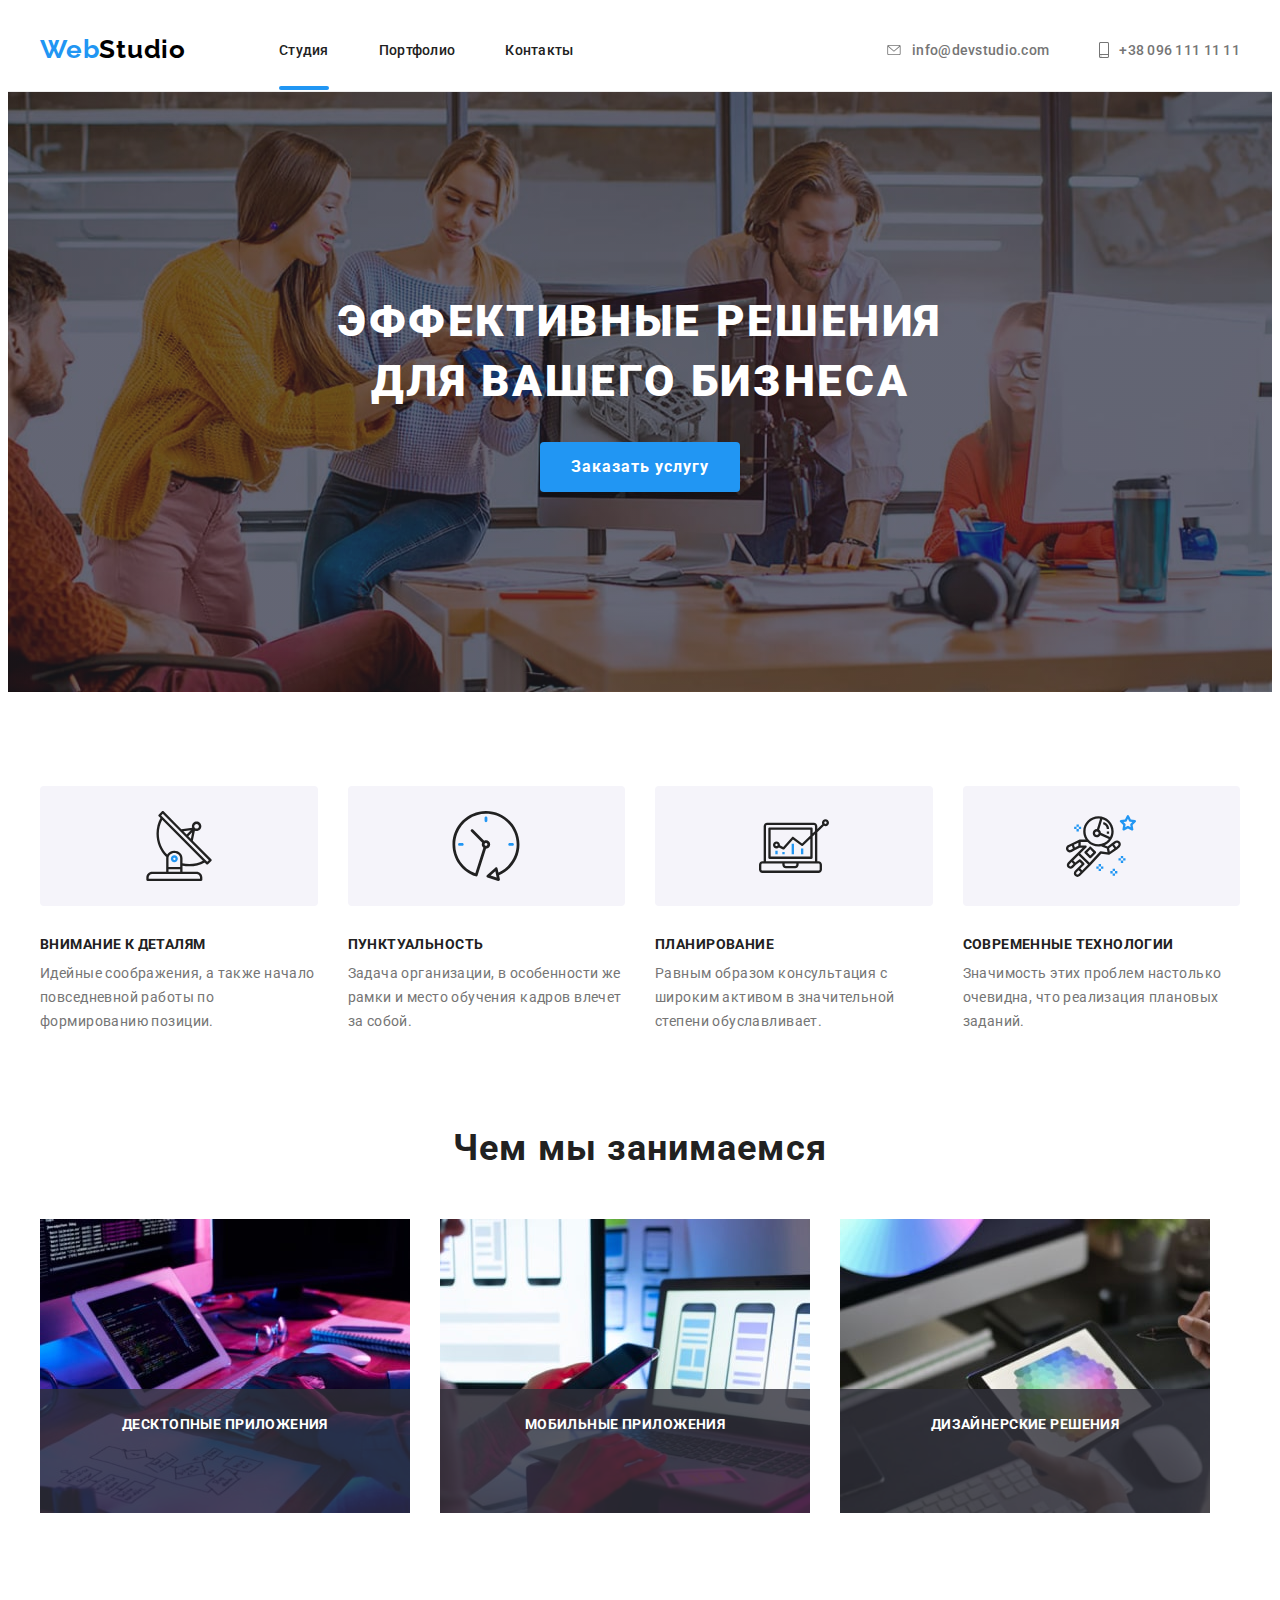
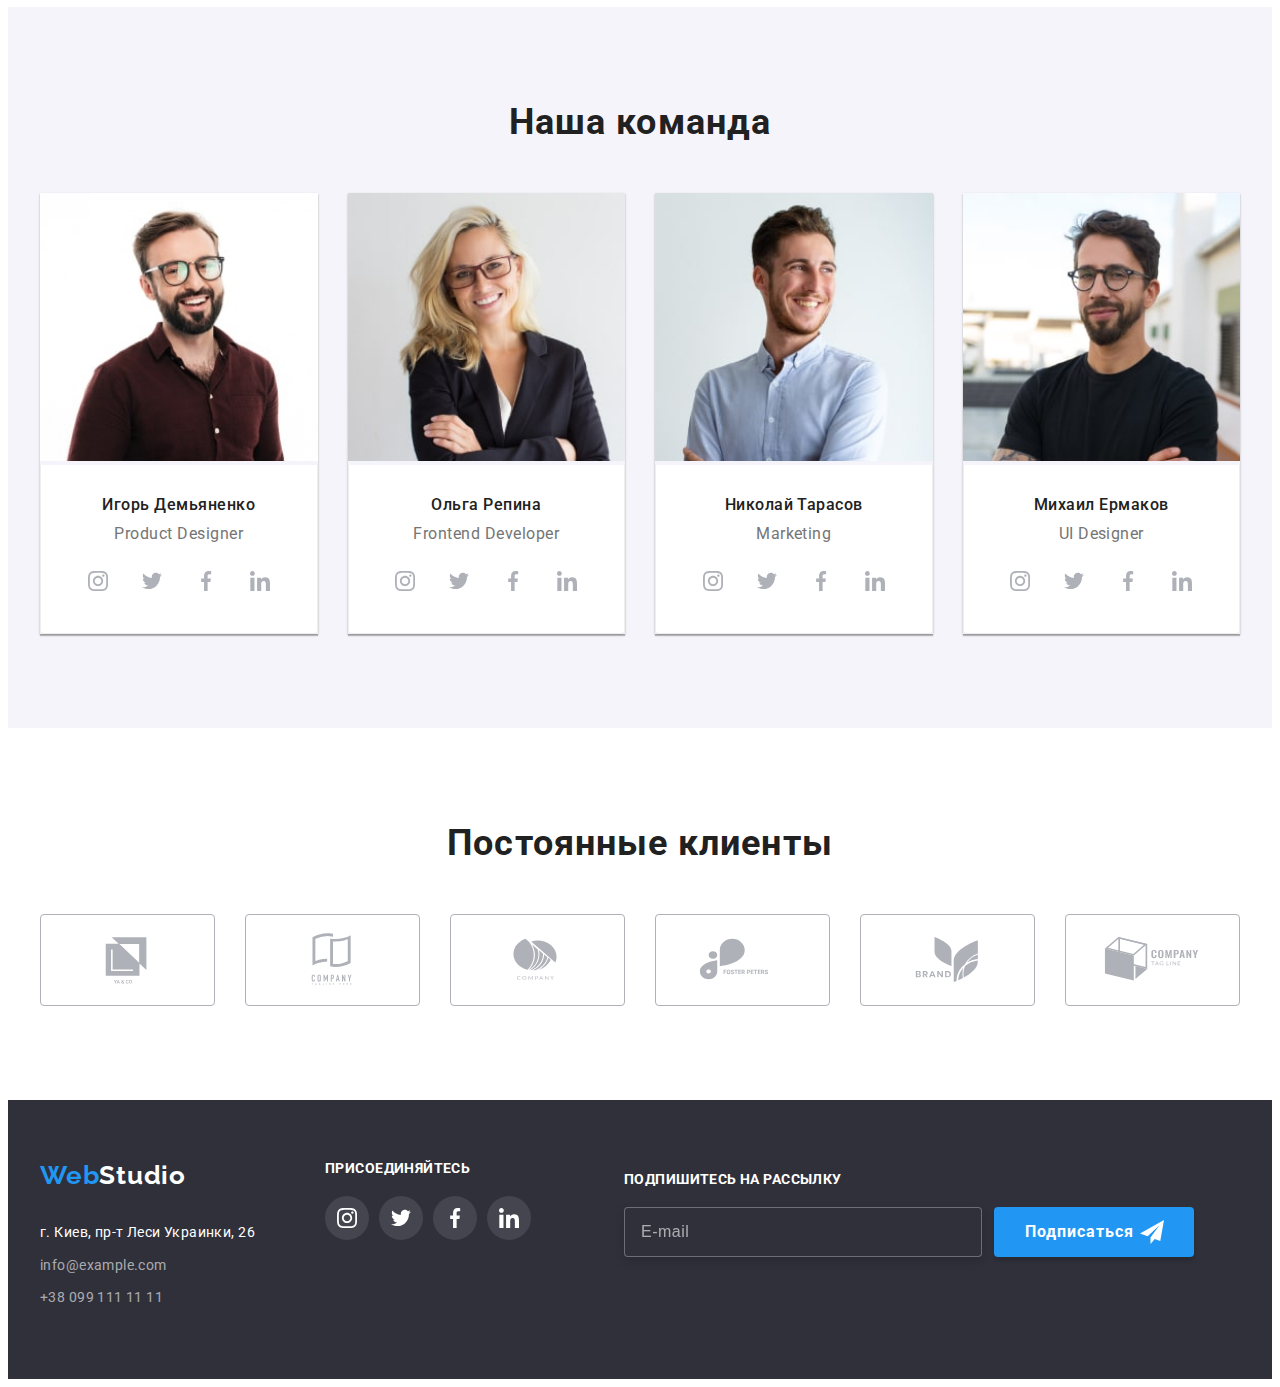
==== commit fd6280e3: "Finish HW-8" ====
--- a/index.html
+++ b/index.html
@@ -169,8 +169,21 @@
             <div class="container team-container">
                 <h2 class="team__title section-title">Наша команда</h2>
                 <ul class="team-list list">
-                    <li class="team-list__item"><img class="team-list__img" src="./images/igor-demyanenko.jpg"
-                            alt="фото Игоря Демьяненко" width="270">
+                    <li class="team-list__item">
+                            <picture>
+                            <source srcset="./images/igor-demyanenko-1x-min.jpg 1x, 
+                            ./images/igor-demyanenko-2x-min.jpg 2x," 
+                            media="(min-width:1200px)">
+                            <source srcset="./images/igor-demyanenko-tab-1x-min.jpg 1x, 
+                            ./images/igor-demyanenko-tab-2x-min.jpg 2x," 
+                            media="(min-width:768px)">
+                            <source srcset="./images/igor-demyanenko-mob-1x-min.jpg 1x, 
+                            ./images/igor-demyanenko-mob-2x-min.jpg 2x,"
+                            media="(min-width:320px)">
+                            <img class="team-list__img"
+                            src="./images/igor-demyanenko.jpg"
+                            alt="фото Игоря Демьяненко">
+                            </picture>
                         <div class="team-bottom">
                             <h3 class="team-bottom__title">Игорь Демьяненко</h3>
                             <p lang="en" class="team-bottom__text">Product Designer</p>
@@ -206,8 +219,16 @@
                             </ul>
                         </div>
                     </li>
-                    <li class="team-list__item"><img class="team-list__img" src="./images/olga-repina.jpg" alt="фото Ольги Репиной"
-                            width="270">
+                    <li class="team-list__item">
+                            <picture>
+                                <source srcset="./images/olga-repina-1x-min.jpg 1x, 
+                                                        ./images/olga-repina-2x-min.jpg 2x," media="(min-width:1200px)">
+                                <source srcset="./images/olga-repina-tab-1x-min.jpg 1x, 
+                                                        ./images/olga-repina-tab-2x-min.jpg 2x," media="(min-width:768px)">
+                                <source srcset="./images/olga-repina-mob-1x-min.jpg 1x, 
+                                                        ./images/olga-repina-mob-2x-min.jpg 2x," media="(min-width:320px)">
+                                <img class="team-list__img" src="./images/olga-repina.jpg" alt="фото Ольги Репиной">
+                            </picture>
                         <div class="team-bottom">
                             <h3 class="team-bottom__title">Ольга Репина</h3>
                             <p lang="en" class="team-bottom__text">Frontend Developer</p>
@@ -243,8 +264,19 @@
                             </ul>
                         </div>
                     </li>
-                    <li class="team-list__item"><img class="team-list__img" src="./images/nikolay-tarasov.jpg"
-                            alt="фото Николая Тарасова" width="270">
+                    <li class="team-list__item">
+                            <picture>
+                                <source srcset="./images/nikolay-tarasov-1x-min.jpg 1x, 
+                                ./images/nikolay-tarasov-2x-min.jpg 2x,"
+                                    media="(min-width:1200px)">
+                                <source srcset="./images/nikolay-tarasov-tab-1x-min.jpg 1x, 
+                                ./images/nikolay-tarasov-tab-2x-min.jpg 2x,"
+                                    media="(min-width:768px)">
+                                <source srcset="./images/nikolay-tarasov-mob-1x-min.jpg 1x, 
+                                ./images/nikolay-tarasov-mob-2x-min.jpg 2x,"
+                                    media="(min-width:320px)">
+                                <img class="team-list__img" src="./images/nikolay-tarasov.jpg" alt="фото Николая Тарасова">
+                            </picture>                        
                         <div class="team-bottom">
                             <h3 class="team-bottom__title">Николай Тарасов</h3>
                             <p lang="en" class="team-bottom__text">Marketing</p>
@@ -280,8 +312,16 @@
                             </ul>
                         </div>
                     </li>
-                    <li class="team-list__item"><img class="team-list__img" src="./images/mykhail-ermakov.jpg"
-                            alt="фото Михаила Ермакова" width="270">
+                    <li class="team-list__item">
+                        <picture>
+                            <source srcset="./images/mykhail-ermakov-1x-min.jpg 1x, 
+                                            ./images/mykhail-ermakov-2x-min.jpg 2x," media="(min-width:1200px)">
+                            <source srcset="./images/mykhail-ermakov-tab-1x-min.jpg 1x, 
+                                            ./images/mykhail-ermakov-tab-2x-min.jpg 2x," media="(min-width:768px)">
+                            <source srcset="./images/mykhail-ermakov-mob-1x-min.jpg 1x, 
+                                            ./images/mykhail-ermakov-mob-2x-min.jpg 2x," media="(min-width:320px)">
+                            <img class="team-list__img" src="./images/mykhail-ermakov.jpg" alt="фото Михаила Ермакова">
+                        </picture>
                         <div class="team-bottom">
                             <h3 class="team-bottom__title">Михаил Ермаков</h3>
                             <p lang="en" class="team-bottom__text">UI Designer</p>
--- a/css/main.min.css
+++ b/css/main.min.css
@@ -1,2 +1,2 @@
-:root{--main-title-color: #212121;--second-title-color: #ffffff;--first-text-color: #757575;--second-text-color: #212121;--third-text-color: rgba(255, 255, 255, 0.6);--first-button-color: #ffffff;--second-button-color: #212121;--accent-color: #2196f3;--logo-header-color: #000000;--header-link-color: #212121;--header-contact-color: #757575;--logo-footer-color: #ffffff;--hero-background-color: #2f303a;--foter-background-color: #2f303a;--team-background-color: #f5f4fa}p,h1,h2,h3,h4,h5,h6{margin:0}ul{margin:0;padding:0}.btn{cursor:pointer}.img{display:block;max-width:100%;height:auto}.visually-hidden{position:absolute;white-space:nowrap;width:1px;height:1px;overflow:hidden;border:0;padding:0;clip:rect(0 0 0 0);clip-path:inset(50%);margin:-1px}body{font-family:'Roboto', sans-serif;color:var(--first-text-color)}.list{list-style:none}.link{text-decoration:none}.container{padding-left:15px;padding-right:15px;margin:0 auto;width:100%}@media screen and (min-width: 480px){.container{max-width:480px}}@media screen and (min-width: 768px){.container{max-width:768px}}@media screen and (min-width: 1200px){.container{max-width:1200px}}.btn{display:flex;align-items:center;justify-content:center;text-align:center;font-family:inherit;font-weight:700;font-size:16px;line-height:1.87;letter-spacing:0.06em;color:var(--first-button-color);padding-top:10px;padding-bottom:10px;background:var(--accent-color);box-shadow:0px 4px 4px rgba(0,0,0,0.15);border-radius:4px;border-color:transparent;min-width:200px;height:50px;margin:0 auto;transition:color 250ms cubic-bezier(0.4, 0, 0.2, 1)}.btn:hover,.btn:focus{color:var(--logo-header-color)}.section{padding-top:60px;padding-bottom:60px}@media screen and (min-width: 1200px){.section{padding-top:94px;padding-bottom:94px}}.section-title{font-weight:700;font-size:28px;line-height:calc(33 / 28);text-align:center;letter-spacing:0.03em;color:var(--main-title-color);margin-bottom:30px}@media screen and (min-width: 1200px){.section-title{font-size:36px;line-height:calc(42 / 36);margin-bottom:50px}}.backdrop{width:100vw;height:100vh;background-color:rgba(0,0,0,0.2);position:fixed;top:0;left:0;transition:opacity 250ms, visibility 250ms}.backdrop.is-hidden .modal{transform:skewX(45deg) scale(0.8) rotate(-180deg)}.modal{position:absolute;top:50%;left:50%;padding:40px;width:528px;height:581px;background:#ffffff;box-shadow:0px 1px 3px rgba(0,0,0,0.12),0px 1px 1px rgba(0,0,0,0.14),0px 2px 1px rgba(0,0,0,0.2);border-radius:4px;transform:scale(1) skewX(0deg) translate(-50%, -50%) rotate(0deg);transition:transform 250ms cubic-bezier(0.4, 0, 0.2, 1)}.modal__close{position:absolute;top:8px;right:8px;width:30px;height:30px;background-color:#ffffff;border:1px solid rgba(0,0,0,0.1);border-radius:50%;display:flex;align-items:center;justify-content:center;transition:fill 250ms cubic-bezier(0.4, 0, 0.2, 1)}.modal__close:hover,.modal__close:focus{fill:var(--accent-color)}.is-hidden{visibility:hidden;opacity:0;pointer-events:none}.modal__title{font-weight:700;font-size:20px;line-height:calc(23 / 20);text-align:center;letter-spacing:0.03em;color:var(--main-title-color);margin-bottom:12px}.modal-form__lable{font-size:12px;line-height:calc(14 / 12);letter-spacing:0.01em;color:var(--first-text-color);margin-bottom:4px}.modal-form__field{margin-bottom:10px}.modal-form__input{padding-left:42px;padding-top:12px;padding-bottom:12px;width:100%;height:40px;border:1px solid rgba(33,33,33,0.2);box-sizing:border-box;border-radius:4px;outline:none;transition:border-color 250ms cubic-bezier(0.4, 0, 0.2, 1)}.modal-form__input:focus{border-color:var(--accent-color)}.modal-form__input:focus+.modal-form__icon{fill:var(--accent-color)}.modal-form__input-wrap{position:relative}.modal-form__icon{position:absolute;top:50%;left:12px;transform:translateY(-50%);transition:fill 250ms cubic-bezier(0.4, 0, 0.2, 1)}.modal-form__coment{padding:12px 16px;width:100%;min-height:120px;border:1px solid rgba(33,33,33,0.2);box-sizing:border-box;border-radius:4px;outline:none;resize:none;transition:border-color 250ms cubic-bezier(0.4, 0, 0.2, 1)}.modal-form__coment::placeholder{font-size:14px;line-height:calc(16 / 14);letter-spacing:0.01em;color:rgba(117,117,117,0.5)}.modal-form__coment:focus{border-color:var(--accent-color)}.modal-form__lable-checkbox{font-size:14px;line-height:1.71;letter-spacing:0.03em;color:var(--first-text-color);display:flex;align-items:center;justify-content:center;margin-bottom:30px}.modal-form__checkox-link{text-decoration-line:underline;color:var(--accent-color)}.modal-form__check{display:flex;align-items:center;justify-content:center;margin-right:8.38px;width:16px;height:15px;border:2px solid #212121;border-radius:2px}.modal-form__icon-check{fill:#ffffff}.modal-form__checkbox:checked+.modal-form__lable-checkbox .modal-form__check{background-color:var(--accent-color);border:none}.header{border-bottom:1px solid #ececec}.header-list{display:none}@media screen and (min-width: 768px){.header-list{display:flex;margin-right:84px}}@media screen and (min-width: 1200px){.header-list{margin-right:0}}.header__nav{display:flex;align-items:center}.header-container{display:flex;align-items:center}.header-contact{display:none}@media screen and (min-width: 768px){.header-contact{display:block}}@media screen and (min-width: 1200px){.header-contact{margin-left:auto;display:flex}}@media screen and (min-width: 768px){.header-contact__mail{margin-bottom:10px}}@media screen and (min-width: 1200px){.header-contact__mail{margin-bottom:0px}}.header__logo{font-family:Raleway;font-weight:700;font-size:24px;line-height:calc(28 / 24);letter-spacing:0.03em;color:var(--accent-color);margin-right:88px;padding-top:16px;padding-bottom:16px}@media screen and (min-width: 768px){.header__logo{padding-top:26px;padding-bottom:26px}}@media screen and (min-width: 1200px){.header__logo{font-size:26px;line-height:calc(31 / 26);margin-right:93px}}.header__logo-part{color:var(--logo-header-color);transition:color 250ms cubic-bezier(0.4, 0, 0.2, 1)}.header__logo-part:hover,.header__logo-part:focus{color:var(--accent-color)}.header-list__item:not(:last-child){margin-right:50px}.header-list__link{position:relative;font-weight:500;font-size:14px;line-height:calc(16 / 14);letter-spacing:0.02em;color:var(--header-link-color);transition:color 250ms cubic-bezier(0.4, 0, 0.2, 1)}.header-list__link:hover,.header-list__link:focus{color:var(--accent-color)}.header-list__link.current::after{position:absolute;left:0;bottom:-32px;content:'';width:100%;height:4px;background-color:var(--accent-color);border-radius:2px}.header-contact__link{font-weight:500;font-size:12px;line-height:calc(14 / 12);letter-spacing:0.02em;color:var(--header-contact-color);margin-right:50px;display:flex;align-items:center;transition:color 250ms cubic-bezier(0.4, 0, 0.2, 1)}.header-contact__link:last-child{margin-right:0}.header-contact__link:hover,.header-contact__link:focus{color:var(--accent-color)}@media screen and (min-width: 1200px){.header-contact__link{font-size:14px;line-height:calc(16 / 14)}}.header-contact__mail-icon{margin-right:10px;fill:currentColor}.header-contact__tel-icon{margin-right:10px;fill:currentColor}.mob-menu-open{display:flex;justify-content:center;align-items:center;margin-left:auto;border:none;background-color:transparent}.mob-menu-open:hover,.mob-menu-open:focus{fill:var(--accent-color)}@media screen and (min-width: 768px){.mob-menu-open{display:none}}.mob-menu-close{position:absolute;top:-38px;right:15px;display:inline-flex;justify-content:center;align-items:center;width:40px;height:40px;border:none;background-color:transparent}.mob-menu-close:hover,.mob-menu-close:focus{fill:var(--accent-color)}.mob-menu{position:fixed;top:0;background-color:#ffffff;width:100vw;height:100vh;padding-top:48px;padding-bottom:48px;padding-left:40px}.mob-menu .container{position:relative;display:flex;flex-direction:column;height:100%;justify-content:space-between}.mob-menu.is-hidden{opacity:0;visibility:hidden;pointer-events:none}.mob-menu-item{margin-bottom:32px}.mob-menu-item:last-child{margin-bottom:0}.mob-menu-item .mob-menu-link{font-weight:500;font-size:40px;line-height:calc(47 / 40);text-align:center;letter-spacing:0.02em;color:var(--header-link-color)}.mob-menu-item .mob-menu-link:hover,.mob-menu-item .mob-menu-link:focus{color:var(--accent-color)}.mob-contacts-list{margin-bottom:64px}.mob-contacts-item{margin-bottom:32px}.mob-contacts-item:last-child{margin-bottom:0}.mob-contacts-link{font-weight:500;font-size:24px;line-height:calc(28 / 24);letter-spacing:0.02em;color:var(--header-contact-color)}.mob-contacts-link:hover,.mob-contacts-link:focus{color:var(--accent-color)}@media screen and (min-width: 480px){.mob-tel-number{font-size:34px;line-height:calc(40 / 34)}}.mob-sosial-list{display:flex}@media screen and (max-width: 479px){.mob-sosial-list{flex-wrap:wrap;margin-bottom:-10px}}.mob-sosial-item:not(:last-child){margin-right:10px;padding-right:10px;border-right:1px solid rgba(33,33,33,0.2)}@media screen and (max-width: 479px){.mob-sosial-item{width:calc(100% / 2 - 30px);margin-bottom:10px}.mob-sosial-item:nth-child(2){border-right:none}}.mob-sosial-link{font-weight:500;font-size:18px;line-height:1.22;letter-spacing:0.02em;color:var(--accent-color)}.hero{margin:0 auto;max-width:1600px;background-color:#c4c4c4;background-image:linear-gradient(rgba(47,48,58,0.4), rgba(47,48,58,0.4)),url(../images/hero-background.jpg);background-repeat:no-repeat;background-position:center;background-size:cover;padding-top:118px;padding-bottom:118px}@media screen and (min-width: 1200px){.hero{padding-top:200px;padding-bottom:200px}}.hero__title{font-weight:900;font-size:26px;line-height:1.62;text-align:center;letter-spacing:0.06em;text-transform:uppercase;color:var(--second-title-color);max-width:360px;margin:0 auto 30px}@media screen and (min-width: 1200px){.hero__title{font-size:44px;line-height:1.36;max-width:696px}}.peculiarities-list{margin-bottom:-30px}@media screen and (min-width: 768px){.peculiarities-list{display:flex;flex-wrap:wrap;margin-left:-30px}}.peculiarities-list__item{margin-bottom:30px;width:100%}@media screen and (min-width: 768px){.peculiarities-list__item{width:calc(100% / 2 - 30px);margin-left:30px}}@media screen and (min-width: 1200px){.peculiarities-list__item{width:calc(100% / 4 - 30px)}}.peculiarities-list__box{height:120px;background:#f5f4fa;border-radius:4px;margin-bottom:30px;display:flex;align-items:center;justify-content:center}.peculiarities-list__title{text-align:center;font-weight:700;font-size:14px;line-height:calc(16 / 14);letter-spacing:0.03em;text-transform:uppercase;color:var(--main-title-color);margin-bottom:10px}@media screen and (min-width: 768px){.peculiarities-list__title{text-align:left}}.peculiarities-list__text{font-size:14px;line-height:1.71;letter-spacing:0.03em}.about{padding-top:0px;display:none}@media screen and (min-width: 1200px){.about{display:block}}.about-list{display:flex}.about-list__item{position:relative}.about-list__item:not(:last-child){margin-right:30px}.about-list__label{position:absolute;left:0;bottom:0;width:370px;height:70px;font-weight:700;font-size:14px;line-height:calc(16 / 14);text-align:center;padding-top:27px;padding-bottom:27px;letter-spacing:0.03em;text-transform:uppercase;color:#ffffff;background:rgba(47,48,58,0.8)}.team{background-color:var(--team-background-color)}.team-list{margin-bottom:-30px}@media screen and (min-width: 768px){.team-list{display:flex;flex-wrap:wrap;margin-left:-30px}}.team-list__item{box-shadow:0px 1px 3px rgba(0,0,0,0.12),0px 1px 1px rgba(0,0,0,0.14),0px 2px 1px rgba(0,0,0,0.2);margin-bottom:30px;width:100%}@media screen and (min-width: 768px){.team-list__item{width:calc(100% / 2 - 30px);margin-left:30px}}@media screen and (min-width: 1200px){.team-list__item{width:calc(100% / 4 - 30px)}}.team-list__img{width:100%}.team-bottom{padding-top:30px;padding-bottom:30px;border:1px solid #eeeeee;border-top:none;background-color:#ffffff;border-radius:0px 0px 4px 4px}.team-bottom__title{font-weight:500;font-size:16px;line-height:calc(19 / 16);text-align:center;letter-spacing:0.03em;color:var(--main-title-color);margin-bottom:10px}.team-bottom__text{font-size:16px;line-height:calc(19 / 16);text-align:center;letter-spacing:0.03em;margin-bottom:16px}.team-sosial-list{display:flex;justify-content:center}.team-sosial-list__item{width:44px;height:44px}.team-sosial-list__item+.team-sosial-list__item{margin-left:10px}.team-sosial-list__link{width:100%;height:100%;border-radius:50%;display:flex;align-items:center;justify-content:center;background-color:#ffffff;color:#afb1b8;transition:color 250ms cubic-bezier(0.4, 0, 0.2, 1),background-color 250ms cubic-bezier(0.4, 0, 0.2, 1)}.team-sosial-list__link:hover,.team-sosial-list__link:focus{background-color:var(--accent-color);color:#ffffff}.team-sosial-list__icon{fill:currentColor}.clients-list{display:flex;margin-bottom:-30px;flex-wrap:wrap;margin-left:-30px}.clients-list__item{width:calc(100% / 2 - 30px);margin-left:30px;height:92px;margin-bottom:30px}@media screen and (min-width: 768px){.clients-list__item{width:calc(100% / 3 - 30px);margin-left:30px}}@media screen and (min-width: 768px) and (min-width: 1200px){.clients-list__item{width:calc(100% / 6 - 30px)}}.clients-list__link{width:100%;height:100%;border:1px solid #afb1b8;box-sizing:border-box;border-radius:4px;display:flex;align-items:center;justify-content:center;background-color:#ffffff;color:#afb1b8;transition:color 250ms cubic-bezier(0.4, 0, 0.2, 1),border-color 250ms cubic-bezier(0.4, 0, 0.2, 1)}.clients-list__link:hover,.clients-list__link:focus{border-color:var(--accent-color);color:var(--accent-color)}.clients-list__icon{fill:currentColor}.footer{background-color:var(--foter-background-color);padding-top:60px;padding-bottom:60px}@media screen and (min-width: 1200px){.footer-container{display:flex;align-items:baseline}}@media screen and (max-width: 1199px){.foter-left{margin-bottom:60px}}@media screen and (min-width: 1200px){.foter-left{margin-right:70px}}.footer-left__logo{font-family:Raleway;font-weight:700;letter-spacing:0.03em;color:var(--accent-color);display:block;font-size:24px;line-height:calc(28 / 24);text-align:center;margin-bottom:20px}@media screen and (min-width: 1200px){.footer-left__logo{font-family:Raleway;font-weight:700;font-size:26px;line-height:calc(31 / 26);letter-spacing:0.03em;color:var(--accent-color);display:block;margin-bottom:30px;text-align:left}}.footer-left__logo-part{color:var(--logo-footer-color);transition:color 250ms cubic-bezier(0.4, 0, 0.2, 1)}.footer-left__logo-part:hover,.footer-left__logo-part:focus{color:var(--accent-color)}.footer-left__map{font-style:normal;font-size:14px;line-height:1.71;letter-spacing:0.03em;color:var(--second-title-color);display:block;margin-bottom:8px;text-align:center;transition:color 250ms cubic-bezier(0.4, 0, 0.2, 1)}.footer-left__map:hover,.footer-left__map:focus{color:var(--accent-color)}@media screen and (min-width: 1200px){.footer-left__map{margin-bottom:9px;text-align:left}}.footer-left__contact{font-size:14px;line-height:1.71;letter-spacing:0.03em;color:var(--third-text-color);display:block;text-align:center;transition:color 250ms cubic-bezier(0.4, 0, 0.2, 1)}.footer-left__contact:not(:last-child){margin-bottom:8px}.footer-left__contact:hover,.footer-left__contact:focus{color:var(--accent-color)}@media screen and (min-width: 1200px){.footer-left__contact{margin-bottom:9px;text-align:left}}.footer-sosial{margin-bottom:60px}@media screen and (min-width: 1200px){.footer-sosial{margin-right:93px;margin-bottom:0}}.footer-title{font-weight:700;font-size:14px;line-height:calc(16 / 14);letter-spacing:0.03em;text-transform:uppercase;color:var(--logo-footer-color);margin-bottom:20px}@media screen and (max-width: 1199px){.footer-title{text-align:center}}.footer-sosial-list{display:flex}@media screen and (max-width: 1199px){.footer-sosial-list{justify-content:center}}.footer-sosial-list__item{width:44px;height:44px}.footer-sosial-list__item+.footer-sosial-list__item{margin-left:10px}.footer-sosial-list__link{width:100%;height:100%;border-radius:50%;display:flex;align-items:center;justify-content:center;background:rgba(255,255,255,0.1);color:var(--logo-footer-color);transition:background-color 250ms cubic-bezier(0.4, 0, 0.2, 1)}.footer-sosial-list__link:hover,.footer-sosial-list__link:focus{background-color:var(--accent-color)}.footer-sosial-list__icon{fill:currentColor}@media screen and (min-width: 768px){.footer-top-tab{display:flex;justify-content:space-around}}@media screen and (min-width: 1200px){.footer-form__field{display:flex}}.footer-form__input{margin-bottom:20px;padding-left:16px;padding-top:15px;padding-bottom:15px;width:100%;height:50px;font-size:16px;line-height:1.25;letter-spacing:0.03em;color:rgba(255,255,255,0.6);background-color:var(--foter-background-color);border:1px solid rgba(255,255,255,0.3);box-sizing:border-box;filter:drop-shadow(0px 4px 4px rgba(0,0,0,0.15));border-radius:4px;outline:none;transition:border-color 250ms cubic-bezier(0.4, 0, 0.2, 1)}.footer-form__input::placeholder{font-size:16px;line-height:1.25;letter-spacing:0.03em;color:rgba(255,255,255,0.6)}.footer-form__input:focus{border-color:var(--accent-color)}@media screen and (min-width: 768px){.footer-form__input{width:450px;display:block;margin-left:auto;margin-right:auto}}@media screen and (min-width: 1200px){.footer-form__input{width:358px;margin-right:12px;margin-bottom:0}}.footer-form__btn{justify-content:space-between;padding-right:28px;padding-left:29px}.filtr-list{display:flex;justify-content:center;margin-bottom:50px}.filtr-item{margin-right:8px}.filtr-item:last-child{margin-right:0}.filtr-btn{padding:6px 22px;font-family:inherit;font-weight:500;font-size:16px;line-height:1.62;text-align:center;letter-spacing:0.03em;color:var(--second-button-color);cursor:pointer;border:none;border-radius:4px;transition:color 250ms cubic-bezier(0.4, 0, 0.2, 1),background-color 250ms cubic-bezier(0.4, 0, 0.2, 1),box-shadow 250ms cubic-bezier(0.4, 0, 0.2, 1)}.filtr-btn:hover,.filtr-btn:focus{color:var(--first-button-color);background-color:var(--accent-color);box-shadow:0px 3px 1px rgba(0,0,0,0.1),0px 1px 2px rgba(0,0,0,0.08),0px 2px 2px rgba(0,0,0,0.12)}.projects-list{display:flex;flex-wrap:wrap;margin-left:-30px;margin-top:-30px}.projects-item{margin-left:30px;margin-top:30px;flex-basis:calc((100% - 90px) / 3)}.progect-border{padding:20px 24px;border:1px solid #eeeeee;border-top:none}.projects-link{display:block;transition:box-shadow 250ms cubic-bezier(0.4, 0, 0.2, 1)}.projects-link:hover,.projects-link:focus{box-shadow:0px 1px 1px rgba(0,0,0,0.12),0px 4px 4px rgba(0,0,0,0.06),1px 4px 6px rgba(0,0,0,0.16)}.progects-overlay{position:relative;overflow:hidden}.progect-overlay-text{position:absolute;left:0;top:0;height:100%;padding:63px 24px;font-size:18px;line-height:1.56;letter-spacing:0.03em;color:#ffffff;background-color:var(--accent-color);transform:translateY(100%);transition:transform 250ms cubic-bezier(0.4, 0, 0.2, 1);overflow:auto}.projects-item:hover .progect-overlay-text{transform:translateY(0)}.projects-title{font-weight:700;font-size:18px;line-height:2;letter-spacing:0.06em;color:var(--main-title-color)}.projects-text{font-size:16px;line-height:1.87;letter-spacing:0.03em;color:var(--first-text-color)}
+:root{--main-title-color: #212121;--second-title-color: #ffffff;--first-text-color: #757575;--second-text-color: #212121;--third-text-color: rgba(255, 255, 255, 0.6);--first-button-color: #ffffff;--second-button-color: #212121;--accent-color: #2196f3;--logo-header-color: #000000;--header-link-color: #212121;--header-contact-color: #757575;--logo-footer-color: #ffffff;--hero-background-color: #2f303a;--foter-background-color: #2f303a;--team-background-color: #f5f4fa}p,h1,h2,h3,h4,h5,h6{margin:0}ul{margin:0;padding:0}.btn{cursor:pointer}.img{display:block;width:100%;height:auto}.visually-hidden{position:absolute;white-space:nowrap;width:1px;height:1px;overflow:hidden;border:0;padding:0;clip:rect(0 0 0 0);clip-path:inset(50%);margin:-1px}body{font-family:'Roboto', sans-serif;color:var(--first-text-color)}.list{list-style:none}.link{text-decoration:none}.container{padding-left:15px;padding-right:15px;margin:0 auto;width:100%}@media screen and (min-width: 480px){.container{max-width:480px}}@media screen and (min-width: 768px){.container{max-width:768px}}@media screen and (min-width: 1200px){.container{max-width:1200px}}.btn{display:flex;align-items:center;justify-content:center;text-align:center;font-family:inherit;font-weight:700;font-size:16px;line-height:1.87;letter-spacing:0.06em;color:var(--first-button-color);padding-top:10px;padding-bottom:10px;background:var(--accent-color);box-shadow:0px 4px 4px rgba(0,0,0,0.15);border-radius:4px;border-color:transparent;min-width:200px;height:50px;margin:0 auto;transition:color 250ms cubic-bezier(0.4, 0, 0.2, 1)}.btn:hover,.btn:focus{color:var(--logo-header-color)}.section{padding-top:60px;padding-bottom:60px}@media screen and (min-width: 1200px){.section{padding-top:94px;padding-bottom:94px}}.section-title{font-weight:700;font-size:28px;line-height:calc(33 / 28);text-align:center;letter-spacing:0.03em;color:var(--main-title-color);margin-bottom:30px}@media screen and (min-width: 1200px){.section-title{font-size:36px;line-height:calc(42 / 36);margin-bottom:50px}}.backdrop{width:100vw;height:100vh;background-color:rgba(0,0,0,0.2);position:fixed;top:0;left:0;transition:opacity 250ms, visibility 250ms}.backdrop.is-hidden .modal{transform:skewX(45deg) scale(0.8) rotate(-180deg)}.modal{position:absolute;top:50%;left:50%;padding:40px;width:100%;height:609px;background:#ffffff;box-shadow:0px 1px 3px rgba(0,0,0,0.12),0px 1px 1px rgba(0,0,0,0.14),0px 2px 1px rgba(0,0,0,0.2);border-radius:4px;transform:scale(1) skewX(0deg) translate(-50%, -50%) rotate(0deg);transition:transform 250ms cubic-bezier(0.4, 0, 0.2, 1)}@media screen and (min-width: 480px){.modal{width:450px}}@media screen and (min-width: 1200px){.modal{width:528px;height:581px}}.modal__close{position:absolute;top:8px;right:8px;width:30px;height:30px;background-color:#ffffff;border:1px solid rgba(0,0,0,0.1);border-radius:50%;display:flex;align-items:center;justify-content:center;transition:fill 250ms cubic-bezier(0.4, 0, 0.2, 1)}.modal__close:hover,.modal__close:focus{fill:var(--accent-color)}.is-hidden{visibility:hidden;opacity:0;pointer-events:none}.modal__title{font-weight:700;font-size:20px;line-height:1.5;text-align:center;letter-spacing:0.03em;color:var(--main-title-color);margin-bottom:12px}@media screen and (min-width: 1200px){.modal__title{line-height:calc(23 / 20)}}.modal-form__lable{font-size:12px;line-height:calc(14 / 12);letter-spacing:0.01em;color:var(--first-text-color);margin-bottom:4px}.modal-form__field{margin-bottom:10px}.modal-form__input{padding-left:42px;padding-top:12px;padding-bottom:12px;width:100%;height:40px;border:1px solid rgba(33,33,33,0.2);box-sizing:border-box;border-radius:4px;outline:none;transition:border-color 250ms cubic-bezier(0.4, 0, 0.2, 1)}.modal-form__input:focus{border-color:var(--accent-color)}.modal-form__input:focus+.modal-form__icon{fill:var(--accent-color)}.modal-form__input-wrap{position:relative}.modal-form__icon{position:absolute;top:50%;left:12px;transform:translateY(-50%);transition:fill 250ms cubic-bezier(0.4, 0, 0.2, 1)}.modal-form__coment{padding:12px 16px;width:100%;min-height:120px;border:1px solid rgba(33,33,33,0.2);box-sizing:border-box;border-radius:4px;outline:none;resize:none;transition:border-color 250ms cubic-bezier(0.4, 0, 0.2, 1)}.modal-form__coment::placeholder{font-size:14px;line-height:calc(16 / 14);letter-spacing:0.01em;color:rgba(117,117,117,0.5)}.modal-form__coment:focus{border-color:var(--accent-color)}.modal-form__lable-checkbox{font-size:12px;line-height:calc(14 / 12);letter-spacing:0.03em;color:var(--first-text-color);display:flex;align-items:center;justify-content:center;margin-bottom:30px}@media screen and (min-width: 1200px){.modal-form__lable-checkbox{font-size:14px;line-height:1.71}}.modal-form__checkox-link{text-decoration-line:underline;color:var(--accent-color)}.modal-form__check{display:flex;align-items:center;justify-content:center;margin-right:8.38px;width:16px;height:15px;border:2px solid #212121;border-radius:2px}.modal-form__icon-check{fill:#ffffff}.modal-form__checkbox:checked+.modal-form__lable-checkbox .modal-form__check{background-color:var(--accent-color);border:none}.header{border-bottom:1px solid #ececec}.header-list{display:none}@media screen and (min-width: 768px){.header-list{display:flex;margin-right:84px}}@media screen and (min-width: 1200px){.header-list{margin-right:0}}.header__nav{display:flex;align-items:center}.header-container{display:flex;align-items:center}.header-contact{display:none}@media screen and (min-width: 768px){.header-contact{display:block}}@media screen and (min-width: 1200px){.header-contact{margin-left:auto;display:flex}}@media screen and (min-width: 768px){.header-contact__mail{margin-bottom:10px}}@media screen and (min-width: 1200px){.header-contact__mail{margin-bottom:0px}}.header__logo{font-family:Raleway;font-weight:700;font-size:24px;line-height:calc(28 / 24);letter-spacing:0.03em;color:var(--accent-color);margin-right:88px;padding-top:16px;padding-bottom:16px}@media screen and (min-width: 768px){.header__logo{padding-top:26px;padding-bottom:26px}}@media screen and (min-width: 1200px){.header__logo{font-size:26px;line-height:calc(31 / 26);margin-right:93px}}.header__logo-part{color:var(--logo-header-color);transition:color 250ms cubic-bezier(0.4, 0, 0.2, 1)}.header__logo-part:hover,.header__logo-part:focus{color:var(--accent-color)}.header-list__item:not(:last-child){margin-right:50px}.header-list__link{position:relative;font-weight:500;font-size:14px;line-height:calc(16 / 14);letter-spacing:0.02em;color:var(--header-link-color);transition:color 250ms cubic-bezier(0.4, 0, 0.2, 1)}.header-list__link:hover,.header-list__link:focus{color:var(--accent-color)}.header-list__link.current::after{position:absolute;left:0;bottom:-32px;content:'';width:100%;height:4px;background-color:var(--accent-color);border-radius:2px}.header-contact__link{font-weight:500;font-size:12px;line-height:calc(14 / 12);letter-spacing:0.02em;color:var(--header-contact-color);margin-right:50px;display:flex;align-items:center;transition:color 250ms cubic-bezier(0.4, 0, 0.2, 1)}.header-contact__link:last-child{margin-right:0}.header-contact__link:hover,.header-contact__link:focus{color:var(--accent-color)}@media screen and (min-width: 1200px){.header-contact__link{font-size:14px;line-height:calc(16 / 14)}}.header-contact__mail-icon{margin-right:10px;fill:currentColor}.header-contact__tel-icon{margin-right:10px;fill:currentColor}.mob-menu-open{display:flex;justify-content:center;align-items:center;margin-left:auto;border:none;background-color:transparent}.mob-menu-open:hover,.mob-menu-open:focus{fill:var(--accent-color)}@media screen and (min-width: 768px){.mob-menu-open{display:none}}.mob-menu-close{position:absolute;top:-38px;right:15px;display:inline-flex;justify-content:center;align-items:center;width:40px;height:40px;border:none;background-color:transparent}.mob-menu-close:hover,.mob-menu-close:focus{fill:var(--accent-color)}.mob-menu{position:fixed;top:0;z-index:1;background-color:#ffffff;width:100vw;height:100vh;padding-top:48px;padding-bottom:48px;padding-left:40px}.mob-menu .container{position:relative;display:flex;flex-direction:column;height:100%;justify-content:space-between}.mob-menu.is-hidden{opacity:0;visibility:hidden;pointer-events:none}.mob-menu-item{margin-bottom:32px}.mob-menu-item:last-child{margin-bottom:0}.mob-menu-item .mob-menu-link{font-weight:500;font-size:40px;line-height:calc(47 / 40);text-align:center;letter-spacing:0.02em;color:var(--header-link-color)}.mob-menu-item .mob-menu-link:hover,.mob-menu-item .mob-menu-link:focus{color:var(--accent-color)}.mob-contacts-list{margin-bottom:64px}.mob-contacts-item{margin-bottom:32px}.mob-contacts-item:last-child{margin-bottom:0}.mob-contacts-link{font-weight:500;font-size:24px;line-height:calc(28 / 24);letter-spacing:0.02em;color:var(--header-contact-color)}.mob-contacts-link:hover,.mob-contacts-link:focus{color:var(--accent-color)}@media screen and (min-width: 480px){.mob-tel-number{font-size:34px;line-height:calc(40 / 34)}}.mob-sosial-list{display:flex}@media screen and (max-width: 479px){.mob-sosial-list{flex-wrap:wrap;margin-bottom:-10px}}.mob-sosial-item:not(:last-child){margin-right:10px;padding-right:10px;border-right:1px solid rgba(33,33,33,0.2)}@media screen and (max-width: 479px){.mob-sosial-item{width:calc(100% / 2 - 30px);margin-bottom:10px}.mob-sosial-item:nth-child(2){border-right:none}}.mob-sosial-link{font-weight:500;font-size:18px;line-height:1.22;letter-spacing:0.02em;color:var(--accent-color)}.hero{margin:0 auto;max-width:1600px;background-color:#c4c4c4;background-image:linear-gradient(rgba(47,48,58,0.4), rgba(47,48,58,0.4)),url(../images/hero-background-mob-1x-min.jpg);background-repeat:no-repeat;background-position:center;background-size:cover;padding-top:118px;padding-bottom:118px}@media (min-device-pixel-ratio: 2), (min-resolution: 192dpi), (min-resolution: 2dppx){.hero{background-image:linear-gradient(rgba(47,48,58,0.4), rgba(47,48,58,0.4)),url(../images/hero-background-mob-2x-min.jpg)}}@media screen and (min-width: 768px){.hero{background-image:linear-gradient(rgba(47,48,58,0.4), rgba(47,48,58,0.4)),url(../images/hero-background-tab-1x-min.jpg)}}@media screen and (min-width: 768px) and (min-device-pixel-ratio: 2), screen and (min-width: 768px) and (min-resolution: 192dpi), screen and (min-width: 768px) and (min-resolution: 2dppx){.hero{background-image:linear-gradient(rgba(47,48,58,0.4), rgba(47,48,58,0.4)),url(../images/hero-background-tab-2x-min.jpg)}}@media screen and (min-width: 1200px){.hero{padding-top:200px;padding-bottom:200px;background-image:linear-gradient(rgba(47,48,58,0.4), rgba(47,48,58,0.4)),url(../images/hero-background.jpg)}}@media screen and (min-width: 1200px) and (min-device-pixel-ratio: 2), screen and (min-width: 1200px) and (min-resolution: 192dpi), screen and (min-width: 1200px) and (min-resolution: 2dppx){.hero{background-image:linear-gradient(rgba(47,48,58,0.4), rgba(47,48,58,0.4)),url(../images/hero-background-2x-min.jpg)}}.hero__title{font-weight:900;font-size:26px;line-height:1.62;text-align:center;letter-spacing:0.06em;text-transform:uppercase;color:var(--second-title-color);max-width:360px;margin:0 auto 30px}@media screen and (min-width: 1200px){.hero__title{font-size:44px;line-height:1.36;max-width:696px}}.peculiarities-list{margin-bottom:-30px}@media screen and (min-width: 768px){.peculiarities-list{display:flex;flex-wrap:wrap;margin-left:-30px}}.peculiarities-list__item{margin-bottom:30px;width:100%}@media screen and (min-width: 768px){.peculiarities-list__item{width:calc(100% / 2 - 30px);margin-left:30px}}@media screen and (min-width: 1200px){.peculiarities-list__item{width:calc(100% / 4 - 30px)}}.peculiarities-list__box{height:120px;background:#f5f4fa;border-radius:4px;margin-bottom:30px;display:flex;align-items:center;justify-content:center}.peculiarities-list__title{text-align:center;font-weight:700;font-size:14px;line-height:calc(16 / 14);letter-spacing:0.03em;text-transform:uppercase;color:var(--main-title-color);margin-bottom:10px}@media screen and (min-width: 768px){.peculiarities-list__title{text-align:left}}.peculiarities-list__text{font-size:14px;line-height:1.71;letter-spacing:0.03em}.about{padding-top:0px;display:none}@media screen and (min-width: 1200px){.about{display:block}}.about-list{display:flex}.about-list__item{position:relative}.about-list__item:not(:last-child){margin-right:30px}.about-list__label{position:absolute;left:0;bottom:0;width:370px;height:70px;font-weight:700;font-size:14px;line-height:calc(16 / 14);text-align:center;padding-top:27px;padding-bottom:27px;letter-spacing:0.03em;text-transform:uppercase;color:#ffffff;background:rgba(47,48,58,0.8)}.team{background-color:var(--team-background-color)}.team-list{margin-bottom:-30px}@media screen and (min-width: 768px){.team-list{display:flex;flex-wrap:wrap;margin-left:-30px}}.team-list__item{box-shadow:0px 1px 3px rgba(0,0,0,0.12),0px 1px 1px rgba(0,0,0,0.14),0px 2px 1px rgba(0,0,0,0.2);margin-bottom:30px;width:100%}@media screen and (min-width: 768px){.team-list__item{width:calc(100% / 2 - 30px);margin-left:30px}}@media screen and (min-width: 1200px){.team-list__item{width:calc(100% / 4 - 30px)}}.team-list__img{width:100%}.team-bottom{padding-top:30px;padding-bottom:30px;border:1px solid #eeeeee;border-top:none;background-color:#ffffff;border-radius:0px 0px 4px 4px}.team-bottom__title{font-weight:500;font-size:16px;line-height:calc(19 / 16);text-align:center;letter-spacing:0.03em;color:var(--main-title-color);margin-bottom:10px}.team-bottom__text{font-size:16px;line-height:calc(19 / 16);text-align:center;letter-spacing:0.03em;margin-bottom:16px}.team-sosial-list{display:flex;justify-content:center}.team-sosial-list__item{width:44px;height:44px}.team-sosial-list__item+.team-sosial-list__item{margin-left:10px}.team-sosial-list__link{width:100%;height:100%;border-radius:50%;display:flex;align-items:center;justify-content:center;background-color:#ffffff;color:#afb1b8;transition:color 250ms cubic-bezier(0.4, 0, 0.2, 1),background-color 250ms cubic-bezier(0.4, 0, 0.2, 1)}.team-sosial-list__link:hover,.team-sosial-list__link:focus{background-color:var(--accent-color);color:#ffffff}.team-sosial-list__icon{fill:currentColor}.clients-list{display:flex;margin-bottom:-30px;flex-wrap:wrap;margin-left:-30px}.clients-list__item{width:calc(100% / 2 - 30px);margin-left:30px;height:92px;margin-bottom:30px}@media screen and (min-width: 768px){.clients-list__item{width:calc(100% / 3 - 30px);margin-left:30px}}@media screen and (min-width: 768px) and (min-width: 1200px){.clients-list__item{width:calc(100% / 6 - 30px)}}.clients-list__link{width:100%;height:100%;border:1px solid #afb1b8;box-sizing:border-box;border-radius:4px;display:flex;align-items:center;justify-content:center;background-color:#ffffff;color:#afb1b8;transition:color 250ms cubic-bezier(0.4, 0, 0.2, 1),border-color 250ms cubic-bezier(0.4, 0, 0.2, 1)}.clients-list__link:hover,.clients-list__link:focus{border-color:var(--accent-color);color:var(--accent-color)}.clients-list__icon{fill:currentColor}.footer{background-color:var(--foter-background-color);padding-top:60px;padding-bottom:60px}@media screen and (min-width: 1200px){.footer-container{display:flex;align-items:baseline}}@media screen and (max-width: 1199px){.foter-left{margin-bottom:60px}}@media screen and (min-width: 1200px){.foter-left{margin-right:70px}}.footer-left__logo{font-family:Raleway;font-weight:700;letter-spacing:0.03em;color:var(--accent-color);display:block;font-size:24px;line-height:calc(28 / 24);text-align:center;margin-bottom:20px}@media screen and (min-width: 1200px){.footer-left__logo{font-family:Raleway;font-weight:700;font-size:26px;line-height:calc(31 / 26);letter-spacing:0.03em;color:var(--accent-color);display:block;margin-bottom:30px;text-align:left}}.footer-left__logo-part{color:var(--logo-footer-color);transition:color 250ms cubic-bezier(0.4, 0, 0.2, 1)}.footer-left__logo-part:hover,.footer-left__logo-part:focus{color:var(--accent-color)}.footer-left__map{font-style:normal;font-size:14px;line-height:1.71;letter-spacing:0.03em;color:var(--second-title-color);display:block;margin-bottom:8px;text-align:center;transition:color 250ms cubic-bezier(0.4, 0, 0.2, 1)}.footer-left__map:hover,.footer-left__map:focus{color:var(--accent-color)}@media screen and (min-width: 1200px){.footer-left__map{margin-bottom:9px;text-align:left}}.footer-left__contact{font-size:14px;line-height:1.71;letter-spacing:0.03em;color:var(--third-text-color);display:block;text-align:center;transition:color 250ms cubic-bezier(0.4, 0, 0.2, 1)}.footer-left__contact:not(:last-child){margin-bottom:8px}.footer-left__contact:hover,.footer-left__contact:focus{color:var(--accent-color)}@media screen and (min-width: 1200px){.footer-left__contact{margin-bottom:9px;text-align:left}}.footer-sosial{margin-bottom:60px}@media screen and (min-width: 1200px){.footer-sosial{margin-right:93px;margin-bottom:0}}.footer-title{font-weight:700;font-size:14px;line-height:calc(16 / 14);letter-spacing:0.03em;text-transform:uppercase;color:var(--logo-footer-color);margin-bottom:20px}@media screen and (max-width: 1199px){.footer-title{text-align:center}}.footer-sosial-list{display:flex}@media screen and (max-width: 1199px){.footer-sosial-list{justify-content:center}}.footer-sosial-list__item{width:44px;height:44px}.footer-sosial-list__item+.footer-sosial-list__item{margin-left:10px}.footer-sosial-list__link{width:100%;height:100%;border-radius:50%;display:flex;align-items:center;justify-content:center;background:rgba(255,255,255,0.1);color:var(--logo-footer-color);transition:background-color 250ms cubic-bezier(0.4, 0, 0.2, 1)}.footer-sosial-list__link:hover,.footer-sosial-list__link:focus{background-color:var(--accent-color)}.footer-sosial-list__icon{fill:currentColor}@media screen and (min-width: 768px){.footer-top-tab{display:flex;justify-content:space-around}}@media screen and (min-width: 1200px){.footer-form__field{display:flex}}.footer-form__input{margin-bottom:20px;padding-left:16px;padding-top:15px;padding-bottom:15px;width:100%;height:50px;font-size:16px;line-height:1.25;letter-spacing:0.03em;color:rgba(255,255,255,0.6);background-color:var(--foter-background-color);border:1px solid rgba(255,255,255,0.3);box-sizing:border-box;filter:drop-shadow(0px 4px 4px rgba(0,0,0,0.15));border-radius:4px;outline:none;transition:border-color 250ms cubic-bezier(0.4, 0, 0.2, 1)}.footer-form__input::placeholder{font-size:16px;line-height:1.25;letter-spacing:0.03em;color:rgba(255,255,255,0.6)}.footer-form__input:focus{border-color:var(--accent-color)}@media screen and (min-width: 768px){.footer-form__input{width:450px;display:block;margin-left:auto;margin-right:auto}}@media screen and (min-width: 1200px){.footer-form__input{width:358px;margin-right:12px;margin-bottom:0}}.footer-form__btn{justify-content:space-between;padding-right:28px;padding-left:29px}.filtr-list{margin-bottom:40px;display:flex;flex-wrap:wrap}@media screen and (min-width: 768px){.filtr-list{margin-bottom:30px;display:flex;justify-content:center}}@media screen and (min-width: 1200px){.filtr-list{margin-bottom:50px}}.filtr-item{margin-right:8px}.filtr-item:last-child{margin-right:0}@media screen and (max-width: 767px){.filtr-item{margin-bottom:15px}.filtr-item:nth-last-child(-n+2){margin-bottom:0}}.filtr-btn{padding:6px 22px;font-family:inherit;font-weight:500;font-size:16px;line-height:1.62;text-align:center;letter-spacing:0.03em;color:var(--second-button-color);cursor:pointer;border:none;border-radius:4px;transition:color 250ms cubic-bezier(0.4, 0, 0.2, 1),background-color 250ms cubic-bezier(0.4, 0, 0.2, 1),box-shadow 250ms cubic-bezier(0.4, 0, 0.2, 1)}.filtr-btn:hover,.filtr-btn:focus{color:var(--first-button-color);background-color:var(--accent-color);box-shadow:0px 3px 1px rgba(0,0,0,0.1),0px 1px 2px rgba(0,0,0,0.08),0px 2px 2px rgba(0,0,0,0.12)}.projects-list{margin-bottom:-30px}@media screen and (min-width: 768px){.projects-list{display:flex;flex-wrap:wrap;margin-left:-30px}}.projects-item{width:100%;margin-bottom:30px}@media screen and (min-width: 768px){.projects-item{width:calc(100% / 2 - 30px);margin-left:30px}}@media screen and (min-width: 1200px){.projects-item{width:calc(100% / 3 - 30px)}}.progect-border{padding:20px 24px;border:1px solid #eeeeee;border-top:none;flex-grow:1}.projects-link{display:flex;flex-direction:column;height:100%;transition:box-shadow 250ms cubic-bezier(0.4, 0, 0.2, 1)}.projects-link:hover,.projects-link:focus{box-shadow:0px 1px 1px rgba(0,0,0,0.12),0px 4px 4px rgba(0,0,0,0.06),1px 4px 6px rgba(0,0,0,0.16)}.progects-overlay{position:relative;overflow:hidden}.progect-overlay-text{position:absolute;left:0;top:0;height:100%;padding:63px 24px;font-size:18px;line-height:1.56;letter-spacing:0.03em;color:#ffffff;background-color:var(--accent-color);transform:translateY(100%);transition:transform 250ms cubic-bezier(0.4, 0, 0.2, 1);overflow:auto}.projects-item:hover .progect-overlay-text{transform:translateY(0)}.projects-title{font-weight:700;font-size:18px;line-height:2;letter-spacing:0.06em;color:var(--main-title-color)}.projects-text{font-size:16px;line-height:1.87;letter-spacing:0.03em;color:var(--first-text-color)}
 /*# sourceMappingURL=main.min.css.map */